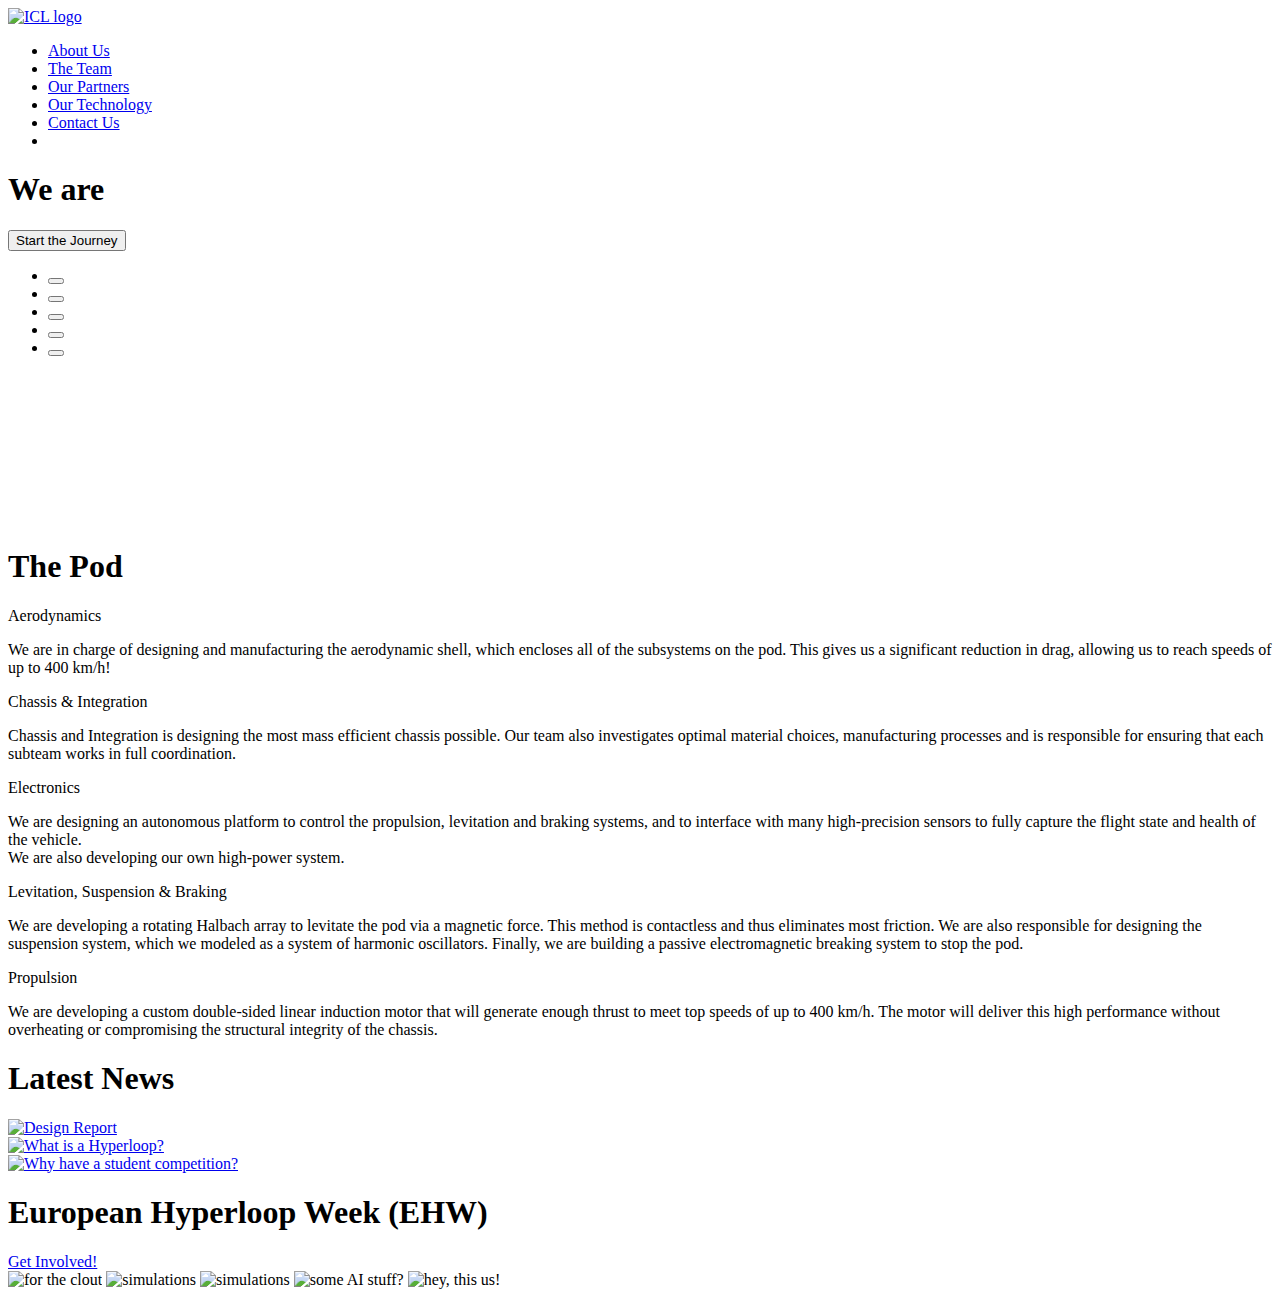
==== index.html @ e92c44c3 "Update index.html" ====
<!DOCTYPE html>
<html lang="en">
<link rel="stylesheet" href="style.css">

<!-- For external links (prevents external page gaining access):
    <a href="http://icloop.tech/"
    rel="noopener noreferrer"
    terget="_blank"> 
    External link
    </a>
-->

<head>
    <meta charset="utf-8" />
    <meta http-equiv="x-ua-compatible" content="ie=edge" />
    <meta name="viewport"
        content="width=device-width, height=device-height, viewport-fit=cover, initial-scale=1, maximum-scale=1, minimum-scale=1, user-scalable=no" />
    <meta name="mobile-web-app-capable" content="yes" />
    <meta name="apple-mobile-web-app-capable" content="yes" />
    <link rel="stylesheet" href="../reset.css">
    <link rel="stylesheet" href="https://use.fontawesome.com/releases/v5.15.3/css/all.css"
        integrity="sha384-SZXxX4whJ79/gErwcOYf+zWLeJdY/qpuqC4cAa9rOGUstPomtqpuNWT9wdPEn2fk" crossorigin="anonymous">
    <link rel="stylesheet" href="https://cdnjs.cloudflare.com/ajax/libs/slick-carousel/1.8.1/slick.min.css"
        integrity="sha512-yHknP1/AwR+yx26cB1y0cjvQUMvEa2PFzt1c9LlS4pRQ5NOTZFWbhBig+X9G9eYW/8m0/4OXNx8pxJ6z57x0dw=="
        crossorigin="anonymous" />
    <link rel="stylesheet" href="https://cdnjs.cloudflare.com/ajax/libs/slick-carousel/1.8.1/slick-theme.min.css"
        integrity="sha512-17EgCFERpgZKcm0j0fEq1YCJuyAWdz9KUtv1EjVuaOz8pDnh/0nZxmU6BBXwaaxqoi9PQXnRWqlcDB027hgv9A=="
        crossorigin="anonymous" />
    <link href="https://allfont.net/allfont.css?fonts=exo-demibold" rel="stylesheet" type="text/css" />

    <link rel="stylesheet" href="../style.css">

    <script src="https://polyfill.io/v3/polyfill.min.js?features=es6"></script>
    <script id="MathJax-script" async src="https://cdn.jsdelivr.net/npm/mathjax@3/es5/tex-mml-chtml.js">

    </script>
    <script src="https://cdnjs.cloudflare.com/ajax/libs/gsap/3.7.0/gsap.min.js"></script>
    <script src="https://cdnjs.cloudflare.com/ajax/libs/gsap/3.7.0/ScrollTrigger.min.js"></script>
    <script src="dot-nav-min.js"></script>
    <title>ICLoop</title>
    <link rel="icon" type="image/png" href="./images/logo/ICL.png" sizes="32x32" /> <!--favicon-->
    <link rel="apple-touch-icon" href="./images/logo/ICL.png" sizes="48x48" /> <!--touch icon = favicon for mobile-->
<!-- FULLPAGE.JS FILES -->
<script src="https://cdnjs.cloudflare.com/ajax/libs/fullPage.js/3.1.2/fullpage.min.js" integrity="sha512-gSf3NCgs6wWEdztl1e6vUqtRP884ONnCNzCpomdoQ0xXsk06lrxJsR7jX5yM/qAGkPGsps+4bLV5IEjhOZX+gg==" crossorigin="anonymous" referrerpolicy="no-referrer"></script>
<link rel="stylesheet" href="https://cdnjs.cloudflare.com/ajax/libs/fullPage.js/3.1.2/fullpage.css" integrity="sha512-TD/aL30dNLN0VaHVoh9voFlNi7ZuWQYtV4bkIJv2ulZ8mEEkZJ7IyGvDthMKvIUwzLmPONnjQlAi55HTERVXpw==" crossorigin="anonymous" referrerpolicy="no-referrer" />

</head>



<body>
    <div class="navbar">
        <div class="container">
            <a href="index.html">
                <img src="images/logo/ICL.png"  id="home_logo" alt="ICL logo">
            </a>
            <nav>                
                <ul class="primary-nav">
                    <li><a class = "titlepoints" href="about.html">About Us</a></li>
                    <li><a class = "titlepoints" href="team.html">The Team</a></li>
                    <li><a class = "titlepoints" href="sponsor.html">Our Partners</a></li>
                    <li><a class = "titlepoints" href="technology.html">Our Technology</a></li>
                    <li><a class = "titlepoints" href="contact_us.html">Contact Us</a></li>
                    <li>                
                        <div class="social-icons">
                        <a href="https://www.facebook.com/imperialcollegeloop/"><i class="fab fa-facebook-square titlepoints"></i></a>
                        <a href="https://www.instagram.com/imperialcollegeloop/"><i class="fab fa-instagram-square titlepoints"></i></a>
                        <a href="https://www.linkedin.com/company/icloop"><i class="fab fa-linkedin titlepoints"></i></a>
                        </div>
                    </li>
                </ul>
                

            </nav>

            
        </div> 
    <main>
      

        <section class="sections landingPage" id="land">
            <!--h1>The future of transport must be sustainable. <br></br>ICLoop will take us there.</h1>
            <And we need to act now. We won't get
                second chances.
            <img src="../images/loop.gif" style="z-index: 10;">

            <div class="circles"><img src="../images/logo/ICLogo.png"></div--> 
            
            <h1>We are
                <span
                   class="txt-rotate"
                   data-period="2000"
                   data-rotate='[ "fast.", "innovative.", "ICLoop."]'></span>
            </h1>
            

            <div class="lander">
               <button class="button glow-on-hover" onclick="scrollToPod()">Start the Journey</button>
            </div>

        </section>

        <!--nav id="dot-nav"></nav-->
        <ul class=menu>


     
           
            
       
            <li >
                <button class="dot" onclick="scrollToSection(1);">

                </button>
            </li>
            <li >
                <button class="dot" onclick="scrollToSection(2);">

                </button>
            </li>
            <li>
                <button class="dot" onclick="scrollToSection(3);">

                </button>
            </li>
            <li >
                <button class="dot" onclick="scrollToSection(4);">

                </button>
            
            </li>
            <li >

                <button class="dot" onclick="scrollToSection(5);">

                </button>
            </li>
            </ul>

        
        <div id="scroll"></div>
        <!-- <section class="sections mission" id="fullpage">

            <div class="R intro-1 section" >Revolutionise.</div>
            <div class="R intro-2 section">Redefine.</div>
            <div class="R intro-3 section">Reclaim.</div>

        </section> -->

<section class="sections mission">
    <div class="mission-fixed-part">
        <canvas class="mission-canvas">
    </div>


</canvas>
</section>

        <!-- 3D pod -->
        <section class="sections pod-section">
            <script type="module" src="main.js"></script>
            <div class="pod">
                <h1>The Pod</h1>
            </div>

            <div id="3d-pod">
                <div id="pod-container">

                </div>
            </div>
        </section>

        <section class="sections section2 subteams-section">
            <!--descriptions from instagram posts-->
            <div>
                <!--h1 id="teams-title">Subsystems</h1-->
                <div id="teams">
                    <div class="centerwrapper">
                        <div class="team-container" id="aero" tabindex="1">
                            <p class="team-name">Aerodynamics</p>
                            <p class="team-description">We are in charge of designing and manufacturing the aerodynamic
                                shell,
                                which encloses all of the subsystems on the pod. This gives us a significant reduction
                                in drag,
                                allowing us to reach speeds of up to 400 km/h!</p>
                        </div>

                        <div class="team-container" id="chas" tabindex="1">
                            <p class="team-name">Chassis & Integration</p>
                            <p class="team-description">Chassis and Integration is designing the most mass efficient chassis possible. 
                                Our team also investigates optimal material choices, manufacturing processes and is responsible for ensuring that 
                                each subteam works in full coordination.</p>
                        </div>

                        <div class="team-container" id="elec" tabindex="1">
                            <p class="team-name">Electronics</p>
                            <p class="team-description">We are designing an autonomous platform to control the
                                propulsion,
                                levitation and braking systems, and to interface with many high-precision sensors to
                                fully capture the
                                flight state and health of the vehicle. <br> We are also developing our own high-power
                                system.</p>
                        </div>

                        <div class="team-container" id="lsb" tabindex="1">
                            <p class="team-name">Levitation, Suspension & Braking</p>
                            <p class="team-description">We are developing a rotating Halbach array to levitate the pod via a magnetic force. This method is contactless and thus eliminates most friction. We are also responsible for designing the suspension system, which we modeled as a system of harmonic oscillators. Finally, we are building a passive electromagnetic breaking system to stop the pod.</p>
                        </div>

                        <div class="team-container" id="prop" tabindex="1">
                            <p class="team-name">Propulsion</p>
                            <p class="team-description">We are developing a custom double-sided linear induction motor
                                that will generate enough thrust to meet top speeds of up to 400 km/h. The motor will 
                                deliver this high performance without overheating or compromising the structural integrity 
                                 of the chassis.</p>
                        </div>
                    
                    </div>
                </div>
            </div>
        </section>


        <section class="sections social">
            <h1>Latest News</h1>
            <div id="news-carousel">

                <div class="news-slides">
                        <a href = https://www.linkedin.com/feed/update/urn:li:activity:6746203039364911104>
                            <img src="./images/News/design.png" alt="Design Report"></img>
                        </a> 
                </div>
                <div class="news-slides">
                    <a href = https://www.instagram.com/p/CM0E3furvfW/?utm_source=ig_web_copy_link>
                        <img src="./images/News/hyperloop.png" alt="What is a Hyperloop?"></img>
                    </a> 
                 </div>
                <div class="news-slides">
                    <a href = https://www.instagram.com/p/CaPE4BEgVW2/>
                        <img src="./images/News/student_competition.jpeg" alt="Why have a student competition?"></img>
                    </a> 
                </div> 
        





            </div>
               




        </section>



        <section class="sections competition">

            <div>
                <h1>European Hyperloop Week (EHW)</h1>
            </div>

            <div class="countdown">

                <div id="competition-counter">
                     <div id="timer"></div>
                </div>
              
                <a href="https://linktr.ee/ICLoop" class="button">Get Involved!</a>
            
             </div>

        </section>


    </main>
    <footer>
        <img src="./images/sponsors/Imperial.png" alt="for the clout"></img>
        <img src="./images/sponsors/Comsol.png" alt="simulations"></img>
        <img src="./images/sponsors/jlcpcb.svg" alt="simulations"></img>
        <img src="./images/sponsors/Monolith.jpg" alt="some AI stuff?"></img>
        <img src="./images/logo/ICLogo.png" alt="hey, this us!"></img>
    </footer>


    <script src="https://code.jquery.com/jquery-3.6.0.min.js"
        integrity="sha256-/xUj+3OJU5yExlq6GSYGSHk7tPXikynS7ogEvDej/m4=" crossorigin="anonymous"></script>
    <script src="https://cdnjs.cloudflare.com/ajax/libs/slick-carousel/1.8.1/slick.min.js"
        integrity="sha512-XtmMtDEcNz2j7ekrtHvOVR4iwwaD6o/FUJe6+Zq+HgcCsk3kj4uSQQR8weQ2QVj1o0Pk6PwYLohm206ZzNfubg=="
        crossorigin="anonymous"></script>
    <script type="text/javascript">

//CODE FOR THE FULLPAGE.JS FOR RRR snapping to place

// new fullpage('#fullpage', {
// 	//options here
// 	autoScrolling:true,
//     scrollBar: true,
// });

// //methods
// fullpage_api.setAllowScrolling(true);



//CODE FOR THE CAROUSELS
        $(document).ready(function () {
            $('#leads-carousel').slick({
                autoplay: true,
                dots: true,
                infinite: true,
                centerMode: true,
                variableWidth: true,
                adaptiveHeight: true,
                initialSlide: 0,
                speed: 1000,
                vertical: false,
                autoplaySpeed: 3000,
                swipeToSlide: true,
                waitForAnimate: true,

            });
            $('#news-carousel').slick({
                // autoplay: true,
                dots: true,
                infinite: false,
                centerMode: true,
                variableWidth: true,
                 adaptiveHeight: true,
                initialSlide: 1,
                speed: 1000,
                vertical: false,
                // autoplaySpeed: 3000,
                swipeToSlide: true,
                waitForAnimate: true,
            })

        });


        //start the journey button scroll animation

        function scrollDelay(ms) {
            return new Promise(res => setTimeout(res, ms));
        }

const podSection = document.getElementsByClassName("pod-section")[0];
const subteamsSection = document.getElementsByClassName("subteams-section")[0];
const newsSection = document.getElementsByClassName("social")[0];
const leadsSection = document.getElementsByClassName("leads")[0];
const competitionSection = document.getElementsByClassName("competition")[0];

let scrollToSection = (whereTo) => {
    const offset = -50;
    if(whereTo == 1){
        window.scrollTo({top: podSection.offsetTop + offset, behavior: 'smooth'})
    } else if(whereTo == 2) {
        window.scrollTo({top: subteamsSection.offsetTop + offset, behavior: 'smooth'})
    } else if (whereTo == 3){
        window.scrollTo({top: newsSection.offsetTop + offset, behavior: 'smooth'})
    } else if(whereTo == 4) {
        window.scrollTo({top: leadsSection.offsetTop + offset, behavior: 'smooth'})
    } else if (whereTo == 5){
        window.scrollTo({top: competitionSection.offsetTop + offset, behavior: 'smooth'})
    }

};

let scrollToPod = async () =>{
  console.log(0,podSection.offsetTop);

  for (var y = 0; y <= podSection.offsetTop; y += 50) {
    window.scrollTo({top: y, behavior: 'smooth'})
    await scrollDelay(100)
}

}


        gsap.registerPlugin(ScrollTrigger);
  
        let sections = gsap.utils.toArray(".R");
         
        // gsap.to(".intro-1", {
        //     scrollTrigger: {
        //         trigger: ".intro-1",
        //         start: "center center",
        //         end: "bottom center",
                
        //         pin:true, //change this for keeping the text in the middle while it's growing
        //         scrub: true,
        //         toggleClass: "visible",
        //         snap: 1 / (sections.length - 1)
                
        //     },
        //     fontSize: 400,
        //     ease: "none",
            
        // });
        // gsap.to(".intro-2", {
        //     scrollTrigger: {
        //         trigger: ".intro-2",
        //         start: "center center",
        //         end: "bottom center",
                
        //         pin:true, //change this for keeping the text in the middle while it's growing
        //         scrub: true,
        //         toggleClass: "visible"
                
        //     },
        //     fontSize: 400,
        //     ease: "none",
            
        // });
        // gsap.to(".intro-3", {
        //     scrollTrigger: {
        //         trigger: ".intro-3",
        //         start: "center center",
        //         end: "bottom center",
                
        //         pin:true, //change this for keeping the text in the middle while it's growing
        //         scrub: true,
        //         toggleClass: "visible"
                
        //     },
        //     fontSize: 400,
        //     ease: "none",
            
        // });
       /* .forEach((panel, i) => {
            ScrollTrigger.create({

                trigger: panel,
                
            });*/

        

    </script>
    <script src="javascript.js"></script>
</body>


</html>
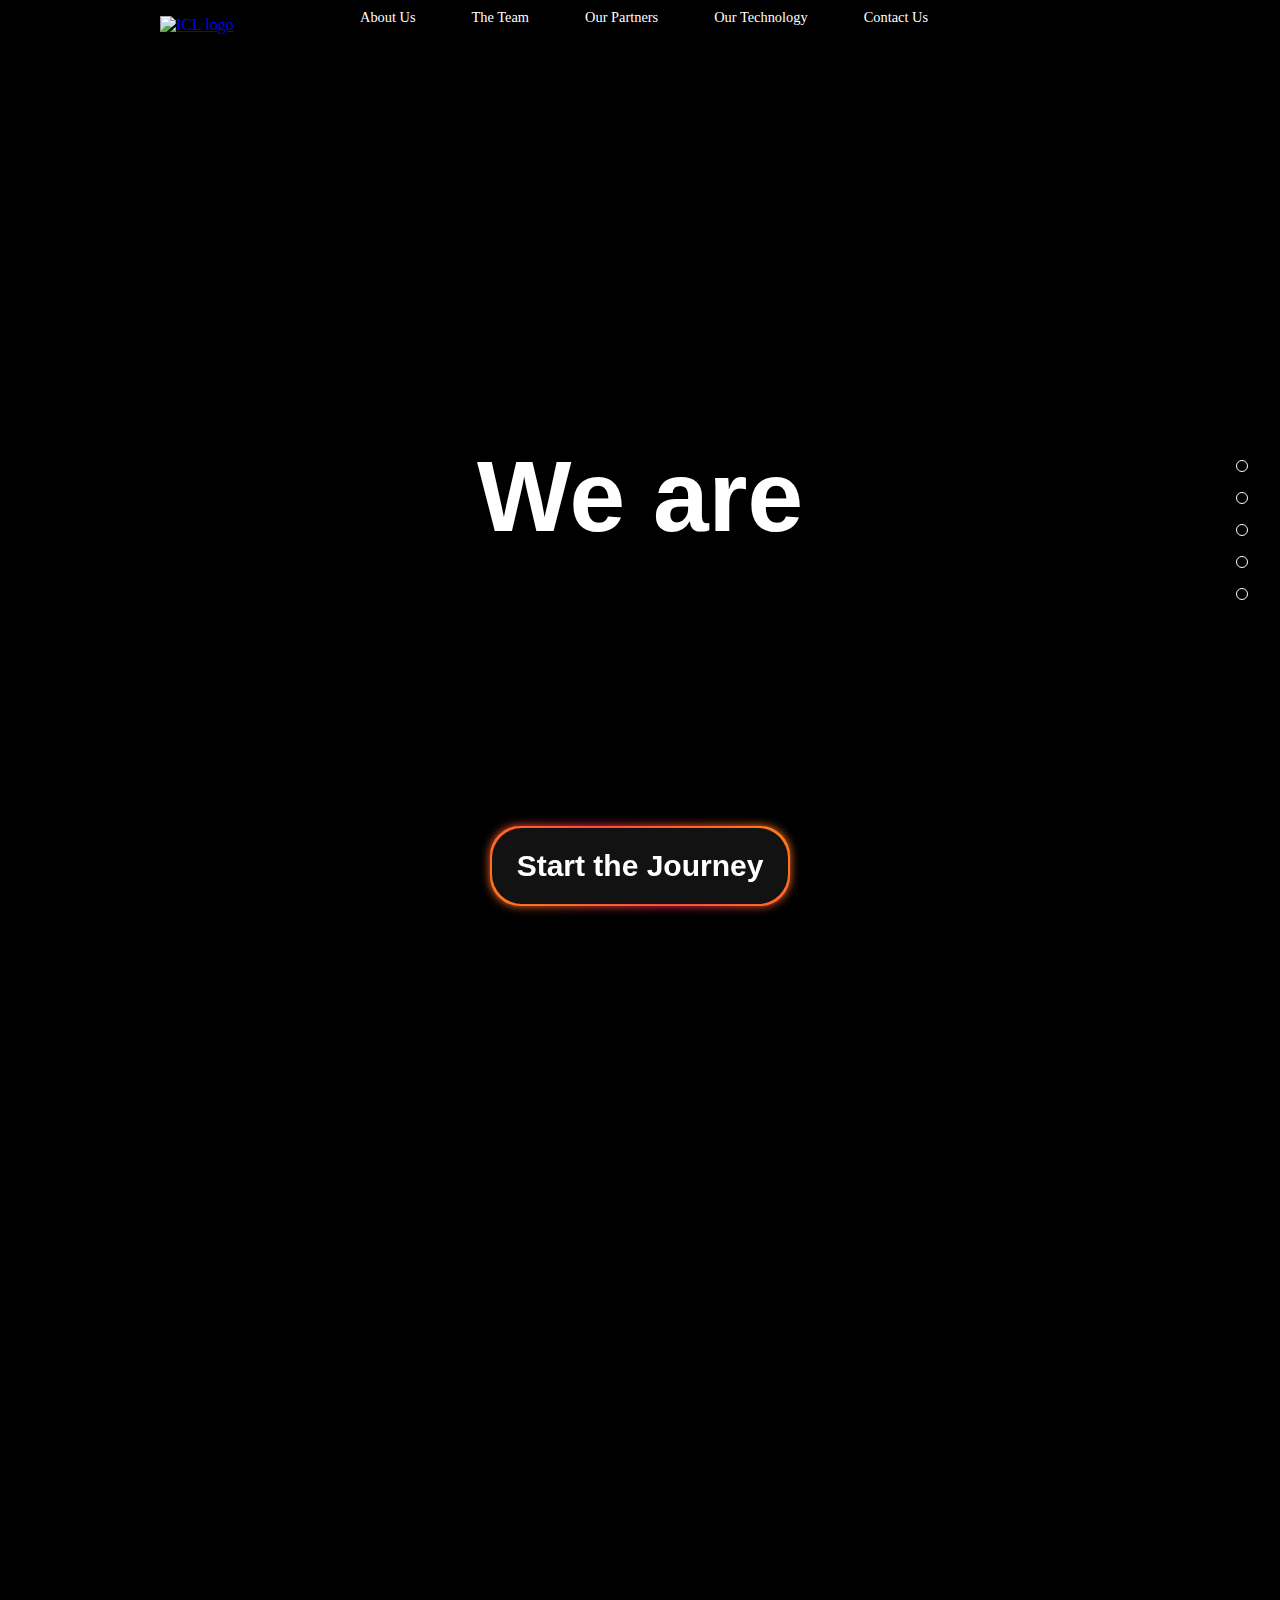
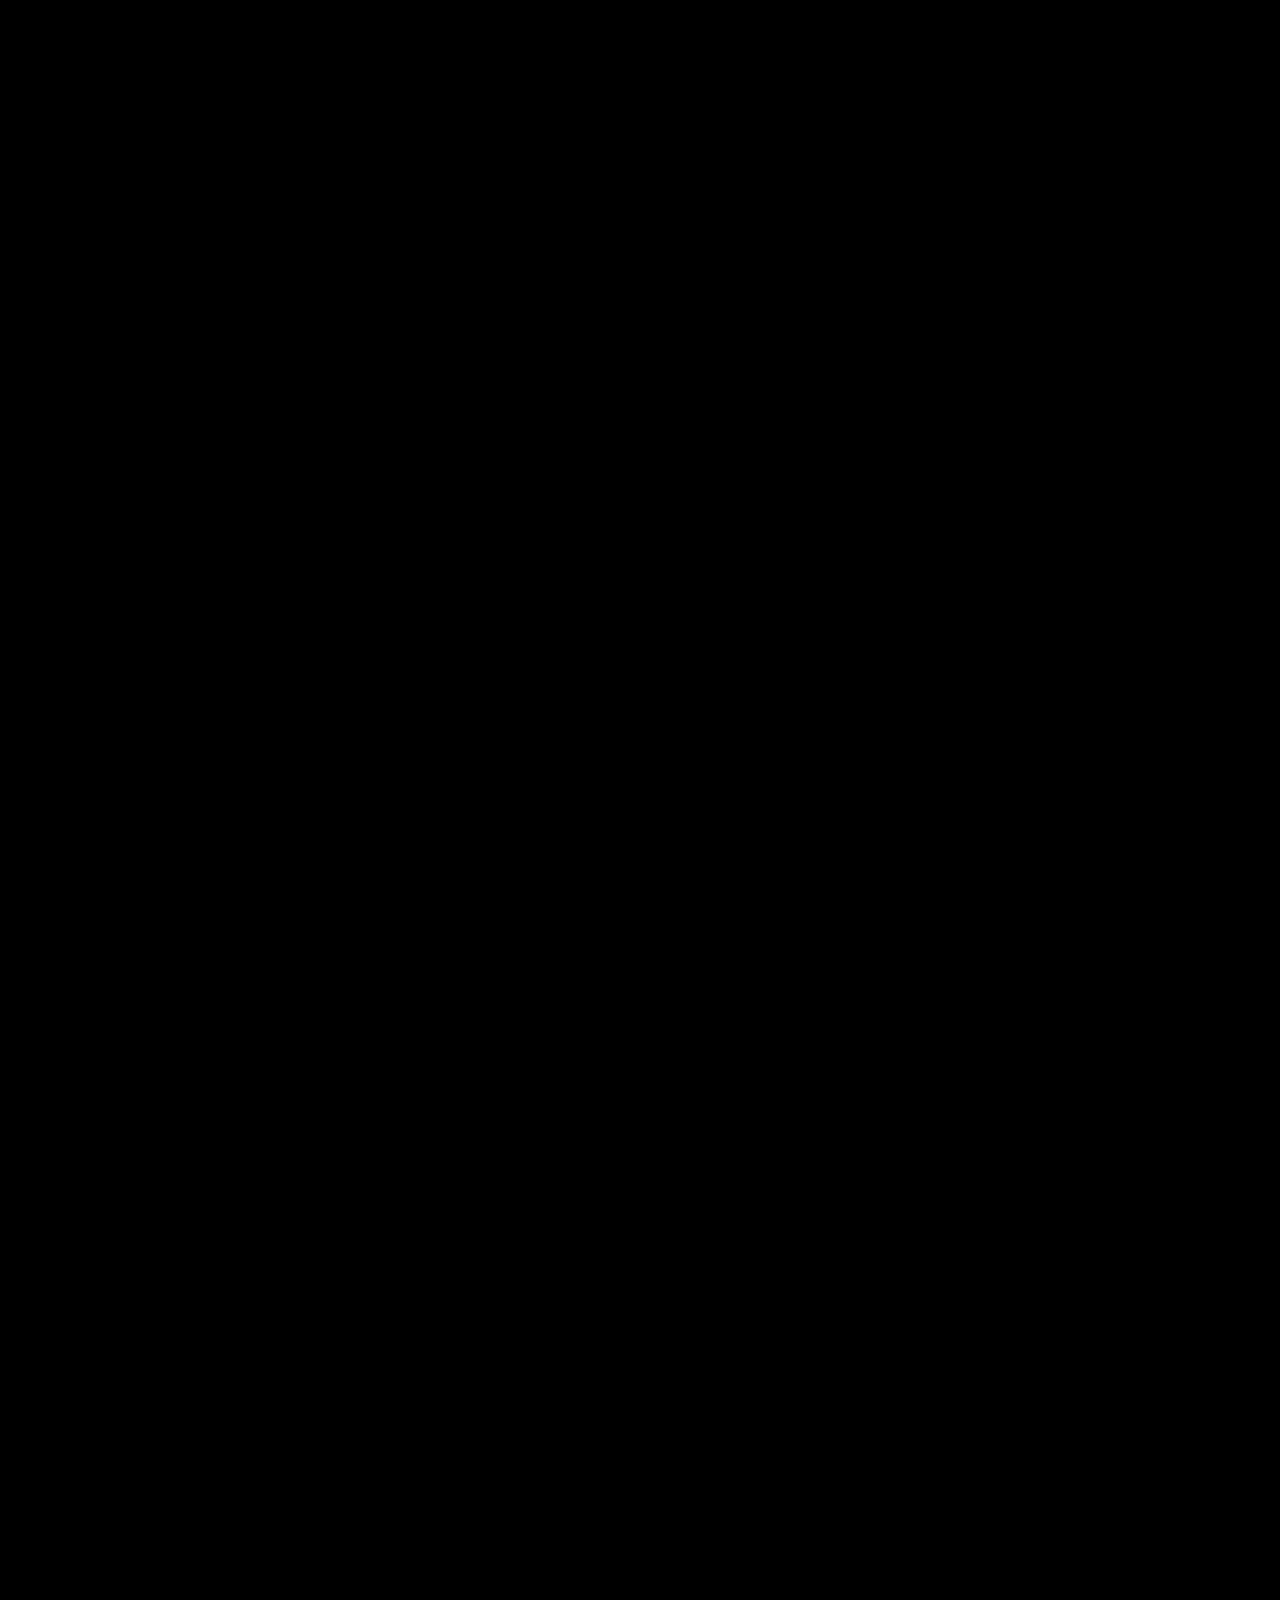
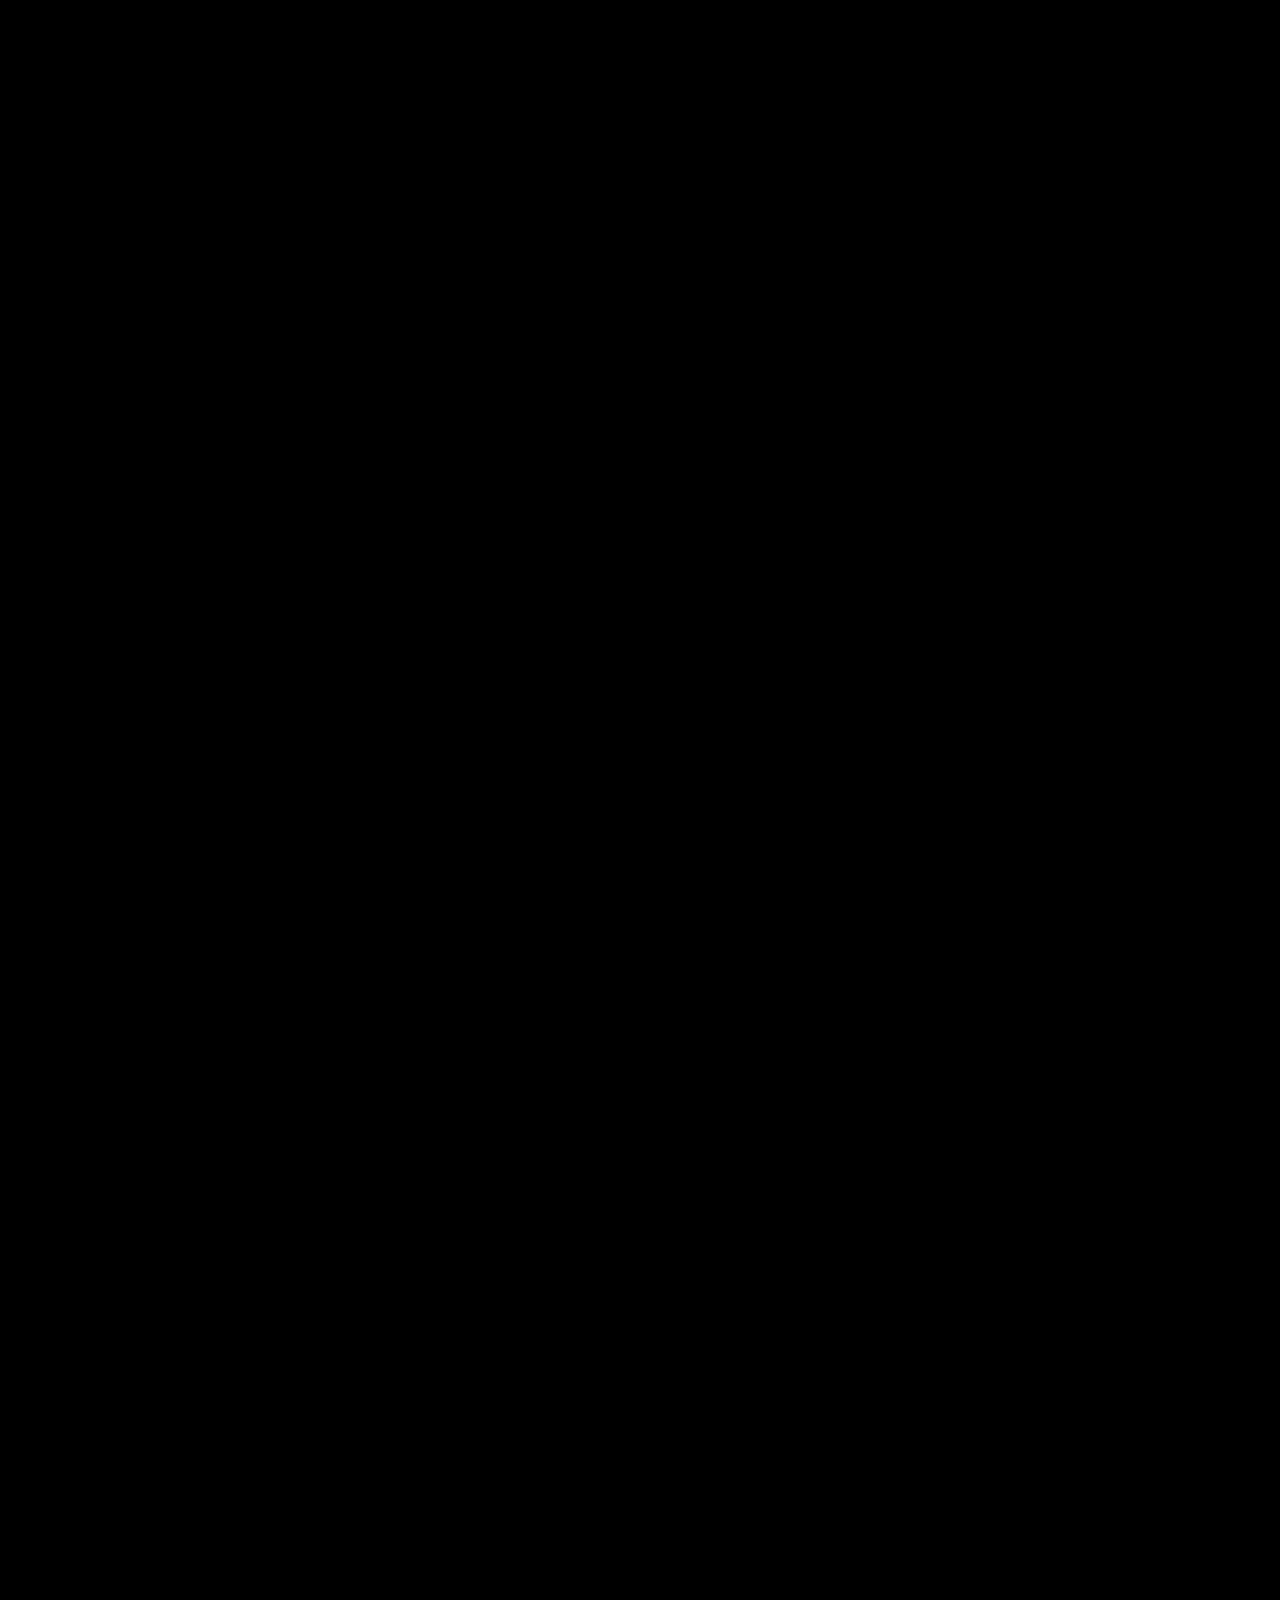
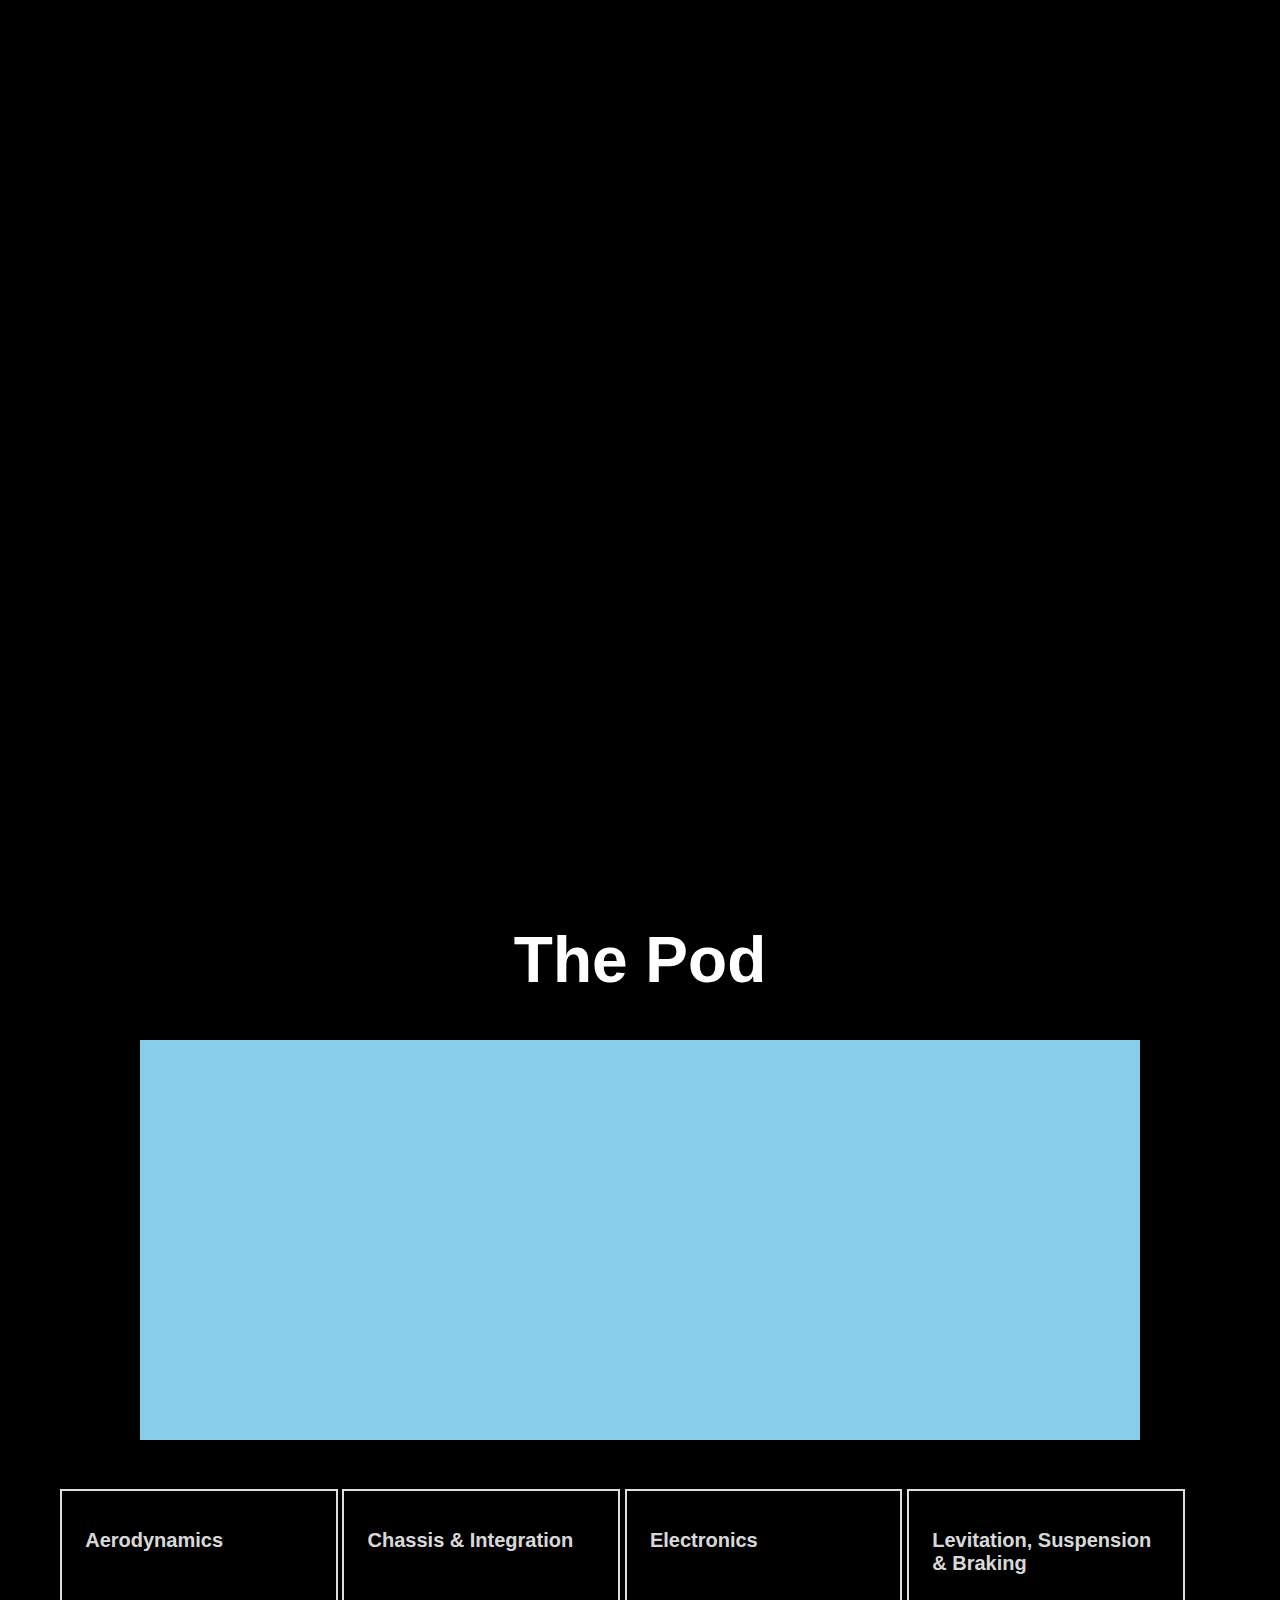
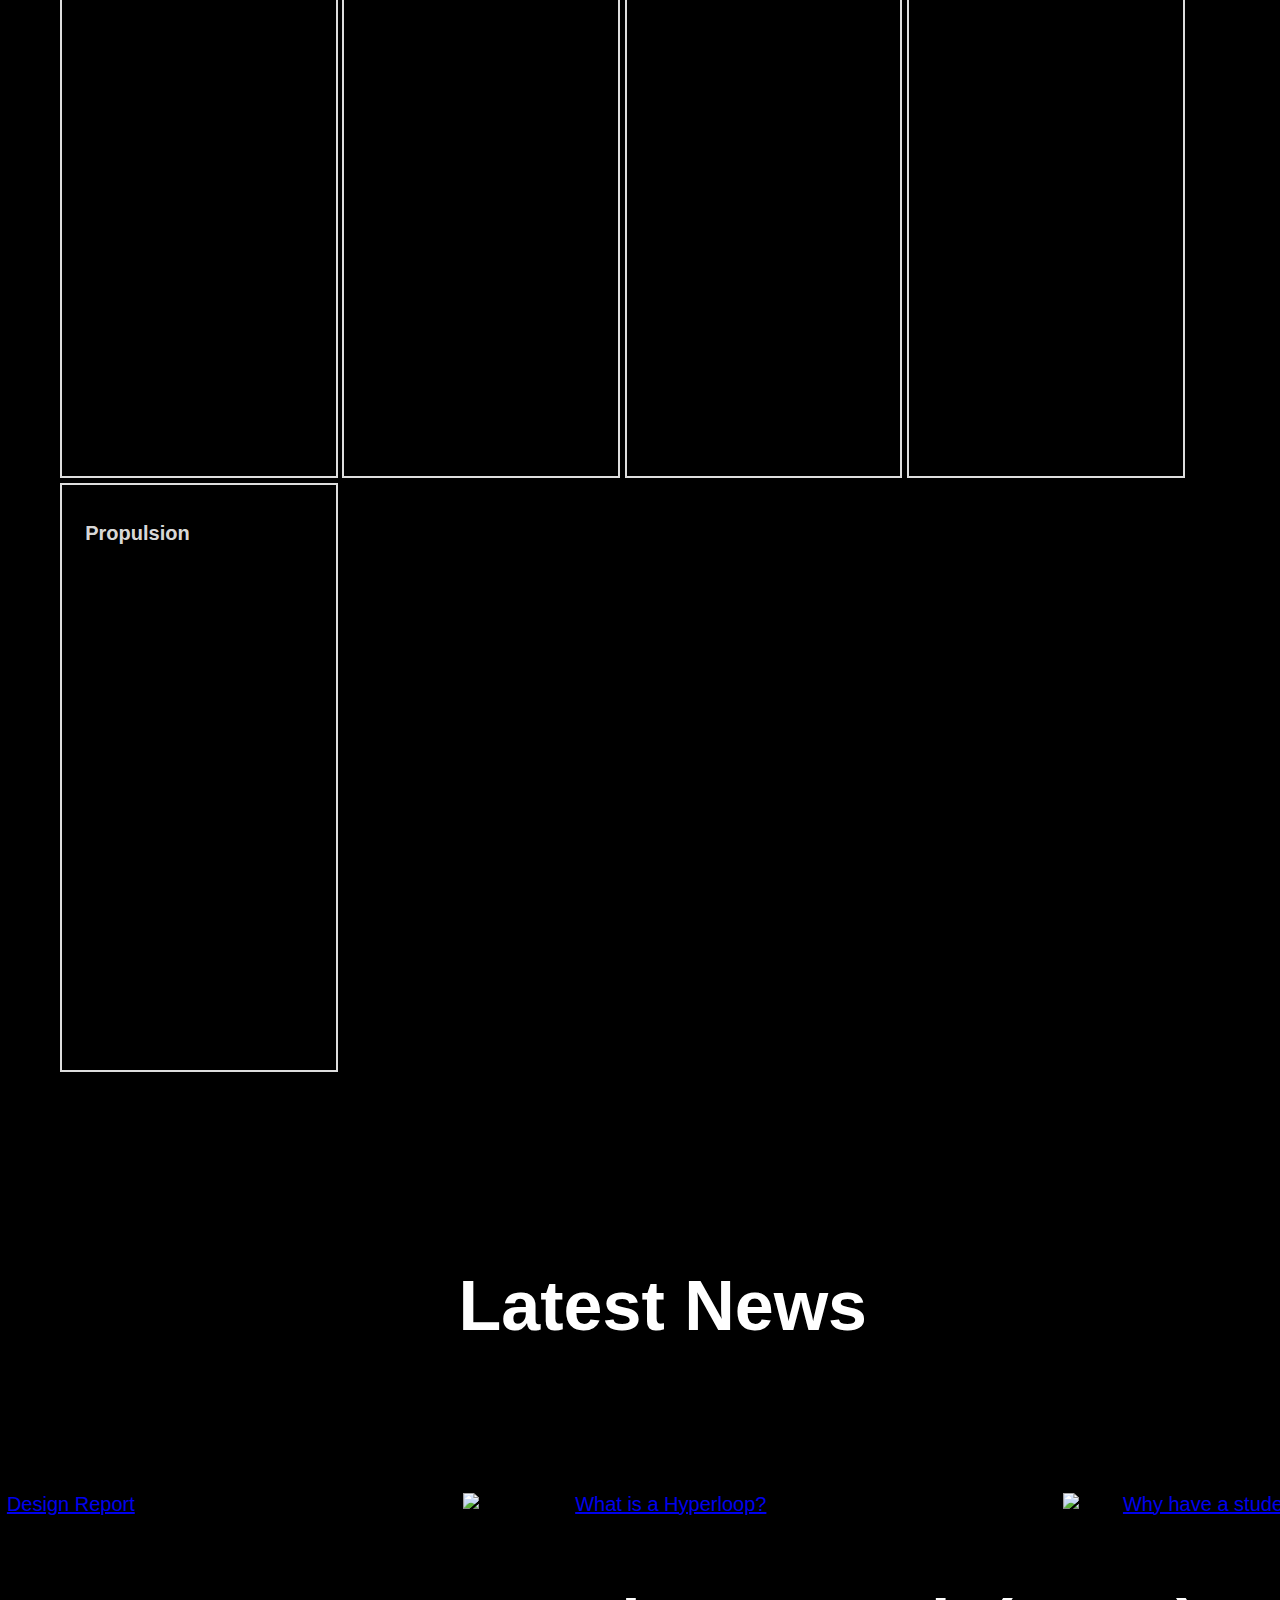
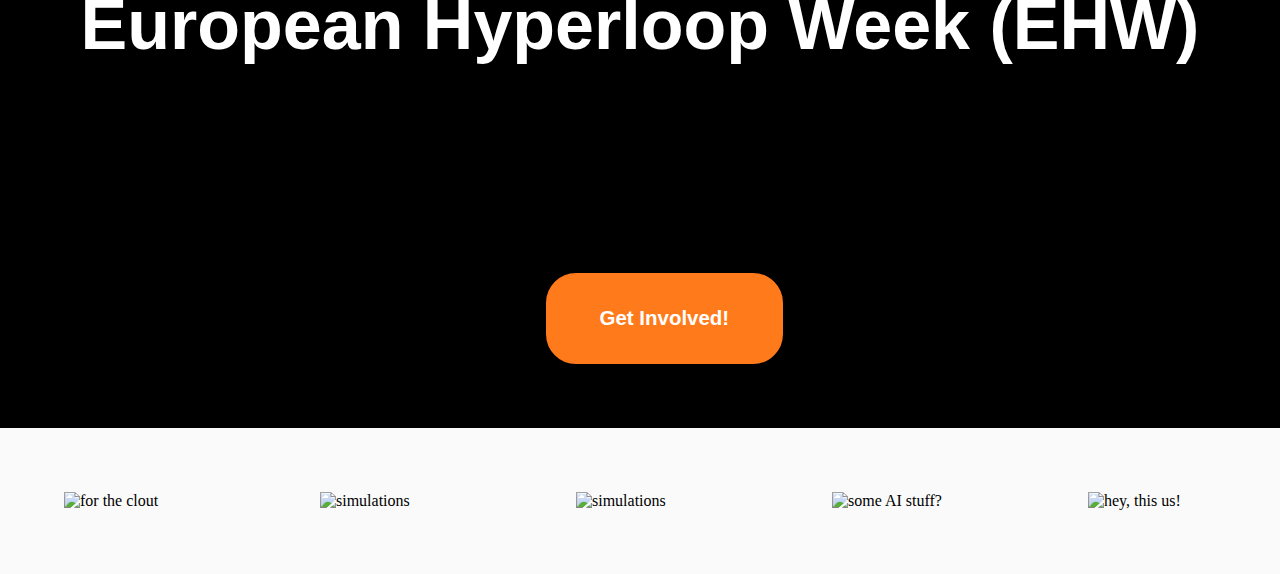
==== commit 69b7f15e: "Update index.html" ====
--- a/index.html
+++ b/index.html
@@ -52,7 +52,7 @@
     <div class="navbar">
         <div class="container">
             <a href="index.html">
-                <img src="images/logo/ICL.png"  id="home_logo" alt="ICL logo">
+                <img src="./images/logo/ICL.png"  id="home_logo" alt="ICL logo">
             </a>
             <nav>                
                 <ul class="primary-nav">
--- a/style.css
+++ b/style.css
@@ -0,0 +1,1570 @@
+@font-face {
+    font-family: GilroyXBold;
+  src: url(./Gilroy-ExtraBold.ttf) format('truetype');
+    font-family: GilroyLight;
+    src: url(./Gilroy-Light.ttf) format('truetype');
+}
+
+
+:root{
+    --ic-blue: #2c3f81;
+    --ic-violet: #494b79;
+    --ic-purple: #7b444e;
+    --ic-red: #ac4c29;
+    --ic-orange: #ff7a1b;
+    --leads-section-theme: #121212;
+}
+
+
+
+html{
+    scroll-behavior: smooth;
+    background-color: #121212; /*Welcome to dark mode!*/
+}
+
+/*
+USE OF #FFF (WHITE) FOR LONG PARAGRAPHS:
+
+High-emphasis text has an opacity of 87%
+Medium-emphasis text and hint text have opacities of 60%
+Disabled text has an opacity of 38%
+
+*/
+
+
+
+body {
+    margin: 0 0;
+    width: 100%;
+    height: 2000px;
+    padding: 0 0;
+    overflow-x:hidden;
+}
+
+
+/*HEADER/TOPBAR*/
+
+header {
+    display: flex;
+    position: fixed;
+    top: 0;
+    left: 0;
+    width: 100%;
+    height: 50px;
+    background: transparent;
+    z-index: 500;
+    font-size: 40px;
+    transition: 0.5s all;
+    border: none;
+    padding: 0 10vw;
+    align-items: center;
+    justify-content: center;
+}
+
+header .header-logo{
+    display: flex;
+    flex:none;
+    opacity: 0;
+}
+
+header .header-logo a {
+    display: flex;
+    align-items: center;
+}
+
+.fa-facebook-square {
+    color: white;
+  }
+
+.fa-instagram-square {
+    color: white;
+}
+
+.fa-linkedin{
+    color: white;
+}
+header .mail{
+    display: flex;
+    justify-content: flex-end;
+    align-items: center;
+    flex: 0 0 45%;
+    height: 40px;
+    margin-left: 5  px;
+}
+
+header .mail-mobile {
+    display: none;
+    width: 100px;
+    height:50px;
+    font-size: 30px;
+    color: #fff;
+    justify-content: center;
+    align-items: center ;
+    padding: 0;
+    margin: 0;
+}
+
+header .mail-mobile i {
+    margin: 0;
+    padding: 0;
+}
+
+.social-icons a{
+    font-size: 20px;
+    padding: 0.2em;
+    color: rgba(255, 255, 255, 1);
+    transition: 0.2s all linear;
+}
+
+home_block .social-icons a i {
+    width: 100%;
+    height: 100%;
+}
+
+.social-icons:hover {
+    color:#ff7a1b;
+}
+
+header a img {
+    height: 40px;
+}
+
+header .button {
+    width: 200px;
+    height: 40px;
+    padding: 2px;
+    /* background: #fff; */
+
+    border-radius: 30px;
+    border: 2px solid #ff7a1b;
+    text-align: center;
+    font-size: 20px;
+    font-weight: 900;
+    text-decoration: none;
+    font-family: GilroyXBold, -apple-system, BlinkMacSystemFont, 'Segoe UI', Roboto, Oxygen, Ubuntu, Cantarell, 'Open Sans', 'Helvetica Neue', sans-serif;
+    display: inline;
+
+    background: -webkit-linear-gradient(0deg, #ff7a1b  0%,  #ff2a51 100%);
+  -webkit-background-clip: text;
+  -webkit-text-fill-color: transparent;
+  text-shadow: 0px 0px 100px #27fb6a5e;
+
+}
+
+header .button:hover {
+    background-color:#ff8e3d;
+    -webkit-background-clip:unset;
+    -webkit-text-fill-color:unset;
+    color: #fff;
+    cursor: pointer;
+}
+
+header .button:active {
+    position: relative;
+    top: 1px;
+    background-color: #fff;
+    border: 2px solid #ff7a1b;
+}
+
+
+.contact_sponsor {
+    width: 200px;
+    height: 40px;
+    padding: 10px;
+    /* background: #fff; */
+
+    border-radius: 30px;
+    border: 2px solid #ff7a1b;
+    text-align: center;
+    font-size: 20px;
+    font-weight: 900;
+    text-decoration: none;
+    font-family: GilroyXBold, -apple-system, BlinkMacSystemFont, 'Segoe UI', Roboto, Oxygen, Ubuntu, Cantarell, 'Open Sans', 'Helvetica Neue', sans-serif;
+    display: inline;
+
+    background: -webkit-linear-gradient(0deg, #ff7a1b  0%,  #ff2a51 100%);
+  -webkit-background-clip: text;
+  -webkit-text-fill-color: transparent;
+  text-shadow: 0px 0px 100px #27fb6a5e;
+
+}
+
+.contact_sponsor .button:hover {
+    background-color:#ff8e3d;
+    -webkit-background-clip:unset;
+    -webkit-text-fill-color:unset;
+    color: #fff;
+    cursor: pointer;
+}
+
+.contact_sponsor {
+    position: relative;
+    top: 1px;
+    background-color: #fff;
+    border: 2px solid #ff7a1b;
+}
+
+
+/*END OF TOPBAR*/
+
+/*nav #dot-nav {
+    position: fixed;
+    right: 20px;
+    top: 20px;
+  }
+
+  nav#dot-nav a {
+    border: 1px solid #fff;
+    border-radius: 50%;
+    width: 8px;
+    height: 8px;
+    display: block;
+    margin: 10px;
+  }
+
+  nav#dot-nav a.active, nav#dot-nav a:first-child {
+    background: #fff;
+  }*/
+
+.menu {
+    position: fixed;
+    right: 2.5%;
+    top: 50%;
+    list-style-type: none;
+    margin: 0;
+    padding: 0;
+    z-index: 100;
+    }
+
+.dot {
+    border-radius: 9999px;
+    height: 12px;
+    width: 12px;
+    margin: 10px 0;
+    padding: 0;
+
+    /* Active dot */
+    background-color: #fff;
+
+    /* Inactive dot */
+    background-color: transparent;
+    border: 1px solid #fff;
+
+}
+
+.dot:hover {
+    cursor: pointer;
+    background-color: #fff;
+}
+
+.menu a{
+    color: #fff;
+    text-decoration: none;
+    font-family: Exo DemiBold;
+}
+
+
+.sections {
+    width: 100%;
+    height: 500px;
+    
+}
+
+body .landingPage {
+    display: flex;
+    position: relative;
+    width: 100%;
+    height: 1000px;
+    justify-content: center;
+    align-items: center;
+    text-align: center;
+    flex-direction: column;
+    color: rgba(255, 255, 255, 1);
+
+    font-family: 'Exo DemiBold';
+
+    background-image: url("images/BG.jpg");
+    background-size: cover;
+    background-repeat: no-repeat;
+    z-index: 101;
+
+}
+
+.landingPage h1{
+    height: 300px;
+    font-weight: 700;
+    font-size: 100px;
+    margin-top: 100px;
+}
+
+.landingPage .button {
+    display: flex;
+    justify-content: center;
+    align-items: center;
+    margin: auto;
+    padding: 1%;
+    margin-top: 20px;
+    background-clip: text;
+-webkit-background-clip: text;
+color: transparent;
+    background: #ff7a1b;
+    color: #fff;
+    border: 2px solid #ff7a1b;
+    font-size: 30px;
+    font-weight: 700;
+    text-decoration: none;
+    font-family: GilroyXBold, -apple-system, BlinkMacSystemFont, 'Segoe UI', Roboto, Oxygen, Ubuntu, Cantarell, 'Open Sans', 'Helvetica Neue', sans-serif;
+}
+
+/* .lander .button:hover {
+    background-color:#ff8e3d;
+    border: 2px solid #ff8e3d;
+    cursor: pointer;
+}
+
+.lander .button:active {
+    position: relative;
+    top: 1px;
+    background-color: #fff;
+    color: #ff7a1b;
+    border: 2px solid #ff7a1b;
+} */
+
+.glow-on-hover {
+    width: 300px;
+    height: 80px;
+    border: none;
+    outline: none;
+    color: #fff;
+    background: var(--ic-orange);
+    cursor: pointer;
+    position: relative;
+    z-index: 0;
+    border-radius: 30px;
+}
+
+.glow-on-hover:before {
+    content: '';
+    background: linear-gradient(45deg,  #ff7a1b, #ff2a51, #ff7a1b, #f72c69, #ff7a1b, #ff2a51, #ff7a1b, #ffaf1b);
+    position: absolute;
+    top: -2px;
+    left:-2px;
+    background-size: 400%;
+    z-index: -1;
+    filter: blur(5px);
+    width: calc(100% + 4px);
+    height: calc(100% + 4px);
+    animation: glowing 40s linear infinite;
+    opacity: 1;
+    transition: opacity .3s ease-in-out;
+    border-radius: 30px;
+}
+
+.glow-on-hover:active {
+    color: #000
+}
+
+.glow-on-hover:hover:after {
+    background: transparent;
+}
+
+.glow-on-hover:hover:before {
+    opacity: 1;
+}
+
+.glow-on-hover:after {
+    z-index: -1;
+    content: '';
+    position: absolute;
+    width: 100%;
+    height: 100%;
+    background: #121212;
+    left: 0;
+    top: 0;
+    border-radius: 30px;
+}
+
+@keyframes glowing {
+    0% { background-position: 0 0; }
+    50% { background-position: 400% 0; }
+    100% { background-position: 0 0; }
+}
+
+.circles{
+    background-color: transparent;
+    justify-content: center;
+    text-align: center;
+    margin: auto;
+    padding-top: 12.5vw;
+    margin-top: 4vw;
+    margin-bottom: 3vw;
+    width: 35.5vw;
+    height: 35.5vw;
+    border-radius: 50%;
+    box-shadow: inset 0 0 0 .1vw rgba(255, 255, 255, 0.8), inset 0 0 0 2vw #121212, inset 0 0 0 2.1vw rgba(255, 255, 255, 0.8);
+  }
+
+.circles img{
+    height: 10vw;
+    width: auto;
+    align-items: center;
+    padding-left: 4vw;
+}
+
+
+
+/*.landingPage h1 {
+    padding: 0 10%;
+    font-size: 5vw;
+    font-family: GilroyXLight, -apple-system, BlinkMacSystemFont, 'Segoe UI', Roboto, Oxygen, Ubuntu, Cantarell, 'Open Sans', 'Helvetica Neue', sans-serif;
+}
+
+.landingPage img {
+
+    height: auto;
+    flex: 0 0 40%;
+    width: 40%;
+    z-index: -1;
+}*/
+
+
+
+.mission {
+    display: flex;
+    position: relative;
+    z-index: 1000;
+    width: 100%;
+    height: 4000px;
+    justify-content: center;
+    align-items: center;
+    flex-wrap: wrap;
+    background-color: #121212;
+    margin-bottom: 600px;
+
+}
+
+.mission-fixed-part {
+    display: block;
+    position: relative;
+    width: 100%;
+    height: 100%;
+    display: flex;
+    justify-content: center;
+    align-items: center;
+    z-index: 1000;
+    background: #000000;
+}
+
+.mission canvas {
+    width: 100%;
+
+    transition: 0.5s all;
+}
+.R {
+    display: flex;
+    justify-content: center;
+    align-items: center;
+    opacity: 0;
+    position: relative;
+    left: 0px;
+    padding: 0 5%;
+    top: 60px;
+    font-size: 1px;
+    color: #ff7a1b;
+    height: 330px;
+    width: 100%;
+    background-color: #fff;
+    }
+
+
+section h1  {
+    font-family: GilroyXBold, -apple-system, BlinkMacSystemFont, 'Segoe UI', Roboto, Oxygen, Ubuntu, Cantarell, 'Open Sans', 'Helvetica Neue', sans-serif;
+}
+
+.change-hyperloop {
+    height: 350px;
+    width: 14%;
+    padding: 0 10px;
+    margin: 1%;
+    float: left;
+    color: rgba(255, 255, 255, 0.87);
+    font-size: 20px;
+    font-family: GilroyXBold, -apple-system, BlinkMacSystemFont, 'Segoe UI', Roboto, Oxygen, Ubuntu, Cantarell, 'Open Sans', 'Helvetica Neue', sans-serif;
+}
+
+.SpaceX-competition {
+    height: 350px;
+    width: 14%;
+    padding: 0 10px;
+    margin: 1%;
+    float: left;
+    color: rgba(255, 255, 255, 0.87);
+    font-size: 20px;
+    font-family: GilroyXBold, -apple-system, BlinkMacSystemFont, 'Segoe UI', Roboto, Oxygen, Ubuntu, Cantarell, 'Open Sans', 'Helvetica Neue', sans-serif;
+}
+
+
+
+.RRR {
+    height: 450px;
+    width: 22%;
+    padding: 0 10px;
+    margin: 1%;
+    float: left;
+    color: rgba(255, 255, 255, 0.87);
+    font-size: 20px;
+    font-family: GilroyXBold, -apple-system, BlinkMacSystemFont, 'Segoe UI', Roboto, Oxygen, Ubuntu, Cantarell, 'Open Sans', 'Helvetica Neue', sans-serif;
+}
+
+.fixed-animation {
+    position: fixed;
+    z-index: 100;
+    /* top: 50%;
+    left: 50%;
+    transform: translate(-50%,-50%); */
+    top: 0;
+    left: 0;
+    width: 100%;
+    opacity: 1;
+}
+
+
+.pod h1 {
+    width: 100%;
+    text-align: center;
+    font-size: 5vw;
+    color: #fff;
+}
+
+
+.social {
+    font-size: 20px;
+    font-family: GilroyXBold, -apple-system, BlinkMacSystemFont, 'Segoe UI', Roboto, Oxygen, Ubuntu, Cantarell, 'Open Sans', 'Helvetica Neue', sans-serif;
+    height: auto;
+    width: 100%;
+    padding: 0 10px;
+    margin: 1%;
+    position: relative;
+    display: flex;
+    flex-flow: row wrap;
+    align-items: center;
+    align-content: center;
+    justify-content: center;
+    z-index: 10;
+    text-align: left;
+    padding-bottom: 0px;
+}
+
+.social>h1 {
+    flex: 0 0 100%;
+    font-size: 70px;
+    text-align: center;
+    color: #fff;
+    margin-top: 15vw;
+}
+
+
+
+.social>div {
+    display: flex;
+    flex: 1 1 300px;
+    text-align: center;
+    justify-content: center;
+    margin-top: 100px;
+}
+
+.social .slick-track {
+    margin-left: 10px;
+}
+
+.social img {
+    display: block;
+    margin: 0 auto;
+    width: 400px;
+}
+
+#pod-container {
+    position: relative;
+}
+
+#pod-container::before {
+    transition: 0.5s all;
+}
+
+
+/*
+#pod-container:hover:before {
+content: "You are in Zoom-mode";
+display: flex;
+position: absolute;
+bottom: -0px;
+left: 0;
+width: 100%;
+height: 50px;
+background: var(--ic-orange);
+z-index: 99;
+color: #121212;
+justify-content: center;
+align-items: center;
+font-size: 40px;
+font-weight: 700;
+font-family: GilroyXBold, -apple-system, BlinkMacSystemFont, 'Segoe UI', Roboto, Oxygen, Ubuntu, Cantarell, 'Open Sans', 'Helvetica Neue', sans-serif;
+border-radius: 30px;
+
+}*/
+
+
+
+/*SUBSYSTEMS*/
+
+#teams {
+    text-align: center;
+}
+
+
+#teams-title { /*no title atm i.e. not in use*/
+    text-align: center;
+    color: #2c3f81;
+    size: 20px;
+}
+
+.centerwrapper {
+    margin: auto;
+    margin-top: 5vw;
+    width: 91%;
+}
+
+@media only screen and (min-width: 1260px) {
+    /* For desktop: */
+
+    .team-container{
+        float: left;
+        padding: .5% 1%;
+        height: 550px;
+        width: 19.5%;
+        text-align: left;
+    }
+
+    .team-container img {
+        max-width: 100%;
+    }
+
+    .team-description{
+        margin-top: 23%;
+    }
+
+    .team-container:hover{
+        color: #121212; /*set to background colour from before*/
+        background-color: rgba(255, 255, 255, 0.87);
+        transition: 200ms;
+    }
+
+    .team-container:hover .team-description{
+        visibility: visible;
+        height: 100%;
+    }
+
+
+    /*background images*/
+
+    #aero {
+        background: url("./images/illustrations/aero.png") no-repeat;
+        background-size: cover;
+    }
+
+    #aero:hover {
+        background: url("./images/illustrations/aero_inverse.png") no-repeat;
+        background-size: cover;
+    }
+
+
+    #chas {
+        background: url("./images/illustrations/TO.png");
+        background-size: cover;
+    }
+
+    #chas:hover {
+        background: url("./images/illustrations/TO_inverse.png");
+        background-size: cover;
+    }
+
+
+    #elec {
+        background: url("./images/illustrations/circ.png");
+        background-size: cover;
+    }
+
+    #elec:hover {
+        background: url("./images/illustrations/circ_inverse.png");
+        background-size: cover;
+    }
+
+
+    #lsb {
+        background: url("./images/illustrations/lsb.png");
+        background-size: cover;
+    }
+
+    #lsb:hover {
+        background: url("./images/illustrations/lsb_inverse.png");
+        background-size: cover;
+    }
+
+    #prop {
+        background: url("./images/illustrations/LIM.png");
+        background-size: cover;
+    }
+
+    #prop:hover {
+        background: url("./images/illustrations/LIM_inverse.png");
+        background-size: cover;
+    }
+}
+
+@media only screen and (max-width: 1260px) {
+    /*For mobile: */
+
+    .team-container{
+        width: 100%;
+        height: auto;
+        padding: 2%;
+    }
+
+    .team-name {
+        float: center;
+        text-align: left;
+    }
+
+    .team-description {
+        text-align: left;
+        float: left;
+    }
+
+    .team-container:focus{
+        color: #121212; /*set to background colour from before*/
+        background-color: rgba(255, 255, 255, 0.87);
+        transition: 200ms;
+    }
+
+    .team-container:focus .team-description{
+        visibility: visible;
+        height: 100%;
+        padding-top: 2%;
+        }
+}
+
+.team-container {
+    overflow: hidden;
+    margin: .2%;
+    padding: 1.5% 2%;
+    color: rgba(255, 255, 255, 0.87);
+    font-weight: bold;
+    border: 2px solid rgba(255, 255, 255, 0.87);
+    font-size: 20px;
+    font-family: GilroyXBold, -apple-system, BlinkMacSystemFont, 'Segoe UI', Roboto, Oxygen, Ubuntu, Cantarell, 'Open Sans', 'Helvetica Neue', sans-serif;
+}
+
+
+.team-description {
+    visibility: hidden;
+    width: 100%;
+    height: 0;
+    transition: .8s ease;
+    transform: translate(-0, -5%);
+    color: #121212; /*set to match background colour*/
+    font-size: 16px;
+    font-family: GilroyLight, -apple-system, BlinkMacSystemFont, 'Segoe UI', Roboto, Oxygen, Ubuntu, Cantarell, 'Open Sans', 'Helvetica Neue', sans-serif;
+    }
+
+/*END OF SUBSYSTEMS*/
+
+
+.leads {
+    width: 100%;
+    height: 1100px;
+    background: var(--leads-section-theme);
+    text-align: center;
+    padding: 50px 50px;
+    position: relative;
+    color: #ff7a1b;
+
+}
+
+.leads>div>h1 {
+    color: #fff;
+    font-size: 70px;
+    /*text-shadow: 4px 4px 0px rgba(0,0,0,0.3);*/
+}
+
+.leads>div:first-of-type {
+    display: block;
+    position: relative;
+    top: 0px;
+    left: 0px;
+}
+
+
+/* THE NEWS CAROUSEL IS DEFINED BELOW */
+
+.news-slides {
+    display: flex;
+    justify-content: center;
+    align-items: center;
+    flex-wrap: wrap;
+    margin: 0 100px;
+    padding: 0 0;
+    border-radius: 10px;
+    z-index:100;
+}
+
+
+#news-carousel {
+
+    flex: 0 0 600px;
+    text-align: center;
+    max-width: 1280px;
+    height: auto;
+    transition: 0.3s all linear;
+}
+
+#news-carousel .slick-dots {
+    display: block;
+    position: relative;
+    z-index: 1000;
+}
+
+
+
+/* #news-carousel .slides {
+
+
+    width: 300px;
+    height: 700px;
+    text-align: center;
+    position: relative;
+    z-index: 1000;
+    transform: translate(0, 15%) ;
+} */
+
+#news-carousel .slick-next::before {
+    display: initial;
+    content:"\203A";
+    color: var(--ic-blue);
+    position: absolute;
+    left: 0px;
+    top: -150px;
+    font-size: 200px;
+    z-index: 100;
+    animation: cubic-bezier(0.175, 0.885, 0.32, 1.275) 4s lead-buttons-left infinite;
+}
+
+#news-carousel .slick-prev::before {
+    display: initial;
+    content:"\2039";
+    position: absolute;
+    color: var(--ic-blue);
+    right: 0px;
+    top: -150px;
+    font-size: 200px;
+    z-index: 100;
+    animation: cubic-bezier(0.175, 0.885, 0.32, 1.275) 4s lead-buttons-right infinite;
+} */
+
+
+
+#leads-carousel {
+    display:block;
+    position: absolute;
+    text-align: center;
+    max-width: 1280px;
+    height: 700px;
+
+    top: 55%;
+    left:50%;
+    transform: translate(-50%, -50%);
+    transition: 0.3s all linear;
+}
+
+
+
+
+
+
+#leads-carousel .slides {
+    width: 500px;
+    height: 700px;
+
+    text-align: center;
+    position: relative;
+    z-index: 1000;
+    transform: translate(0, 15%) ;
+}
+
+#leads-carousel .slick-next::before {
+    display: none;
+}
+
+#leads-carousel .slick-prev::before {
+    display: none;
+}
+
+.lead-person {
+    position: absolute;
+    background: rgba(0, 0, 0, 0);
+    padding: 30px;
+    width: 66%;
+    height: 66%;
+    border-radius: 100%;
+    margin: 0 auto;
+    top: 50%;
+    left: 50%;
+    transform: translate(-50%, -50%) ;
+    filter: blur(3px);
+    transition: 0.3s all linear;
+
+}
+.lead-person img::after {
+    content: "";
+    position: relative;
+    width: 100%;
+    height: 60px;
+    top: 0px;
+    left: 0px;
+
+    background: #121212;
+}
+
+.slick-current .lead-person{
+
+    filter: blur(0);
+    transform: scale(2,2) translate(-25%, -20%);
+}
+
+
+.lead-person h1 {
+    display: flex;
+    justify-content: center;
+    align-items: center;
+    position: absolute;
+    top: 0%;
+    left: 50%;
+    transform: translate(-50%,11%);
+    z-index: 10;
+
+    width: 270px;
+    height: 270px;
+
+    opacity: 0;
+    transition: inherit;
+    border-radius: 100%;
+}
+
+.slick-current .lead-person h1:hover {
+    opacity: 1;
+    background-color: rgba(255, 255, 255, 0.3);
+    cursor: pointer;
+
+}
+
+.lead-person h3 {
+    margin: 2%;
+    font-family: GilroyLight, -apple-system, BlinkMacSystemFont, 'Segoe UI', Roboto, Oxygen, Ubuntu, Cantarell, 'Open Sans', 'Helvetica Neue', sans-serif;
+}
+
+.lead-person img {
+    display: block;
+    position: relative;
+    width: 100%;
+    height: auto;
+    margin: 0 auto;
+    border-radius: 100%;
+}
+
+i::before {
+    content: "";
+    display: block;
+    height: 0px;
+}
+
+
+#pod-container {
+  background-color: skyblue;
+  max-width: 1000px;
+  height: 400px;
+
+  margin: auto;
+
+  overflow: hidden;
+  /* height: 100%; */
+
+  position: relative;
+}
+
+
+.competition {
+    display: flex;
+    align-items: center;
+    justify-content: center;
+    flex-wrap: wrap;
+    height: auto;
+}
+
+.lander-button {
+    display: flex;
+    align-items: center;
+    justify-content: center;
+    flex-wrap: wrap;
+    height: auto;
+}
+
+.competition h1 {
+    color:#fff;
+    width: 100%;
+    text-align: center;
+    margin-top: 5%;
+    font-size: 70px;
+}
+
+/*
+.competition #competition-counter {
+    display: flex;
+    width: 100%;
+    flex-wrap: wrap;
+    height: auto;
+    padding: 5vw 0;
+    align-items: center;
+    justify-content: center;
+    background-image: url("../images/blue_tunnel.jpg");
+    background-size: 100% auto;
+}
+
+#competition-counter .counter-counter {
+    padding-top: 20%;
+    position: relative;
+    width: 20%;
+    margin: 2%;
+    text-align: center;
+    background-color: rgba(255, 255, 255, 0.22);
+    border: 3px solid #fff;
+    border-radius: 5%;
+    font-family: GilroyXBold, -apple-system, BlinkMacSystemFont, 'Segoe UI', Roboto, Oxygen, Ubuntu, Cantarell, 'Open Sans', 'Helvetica Neue', sans-serif;
+}
+
+.counter-counter .counter-num {
+    position: absolute;
+    font-size: 12vw;
+    top: 0;
+    left: 0;
+    width: 100%;
+    height: 80%;
+    color: #fff;
+
+}
+
+.counter-counter .counter-time {
+    position: absolute;
+    font-size: 2vw;
+    top: 80%;
+    left: 0;
+    width: 100%;
+    height: 20%;
+    font-weight: 800;
+    color: #fff;
+    font-family: GilroyLight, -apple-system, BlinkMacSystemFont, 'Segoe UI', Roboto, Oxygen, Ubuntu, Cantarell, 'Open Sans', 'Helvetica Neue', sans-serif;
+
+}*/
+
+
+/*COUNTDOWN*/
+
+.countdown {
+    width:70%;
+}
+
+#timer {
+    margin: 8% 0 10% 0;
+    width: auto;
+    height: 15%;
+    text-align: center;
+    overflow: hidden;
+    top: 0;
+    left: 0;
+    font-size: 7vw;
+    font-weight: 800;
+    color: #fff;
+    font-family: GilroyLight, -apple-system, BlinkMacSystemFont, 'Segoe UI', Roboto, Oxygen, Ubuntu, Cantarell, 'Open Sans', 'Helvetica Neue', sans-serif;
+}
+
+#timer div{
+    display: inline-block;
+    background-color: rgba(255, 255, 255, 0.22);
+    border: 3px solid #fff;
+    border-radius: 5%;
+    width: 22%;
+    padding: 3% 0;
+    margin: 1.5%;
+}
+
+#timer span {
+    color: #fff;
+    display: block;
+    font-size: 2vw;
+    font-weight: 800;
+}
+
+
+.competition .button {
+    display: flex;
+    align-items: center;
+    justify-content: center;
+    width: 22%;
+    margin: 2vw 39.5%;
+    margin-bottom: 5vw;
+    padding: 2%;
+    background: #ff7a1b;
+    color: #fff;
+    height: 4vw;
+    border-radius: 30px;
+    border: 2px solid #ff7a1b;
+    font-size: 1.6vw;
+    font-weight: 700;
+    text-decoration: none;
+    font-family: GilroyXBold, -apple-system, BlinkMacSystemFont, 'Segoe UI', Roboto, Oxygen, Ubuntu, Cantarell, 'Open Sans', 'Helvetica Neue', sans-serif;
+}
+
+.competition .button:hover {
+    background-color:#ff8e3d;
+    border: 2px solid #ff8e3d;
+    cursor: pointer;
+}
+
+.competition .button:active {
+    position: relative;
+    top: 1px;
+    background-color: #fff;
+    color: #ff7a1b;
+    border: 2px solid #ff7a1b;
+}
+
+/*END COUNTDOWN SECTION*/
+
+@media screen and (max-width: 800px) {
+    .leads{
+
+        padding: 0px;
+    }
+   .leads>div>h1{
+        font-size: 40px;
+
+    }
+
+
+    #leads-carousel {
+        display:block;
+        position: relative;
+        text-align: center;
+        margin: auto auto;
+        max-width: 100%;
+        height: 500px;
+
+        top: 0%;
+        left:0%;
+         transform: translate(0, 0%);
+        transition: 0.3s all linear;
+    }
+    #leads-carousel .slides {
+        /* background-color: #ac4c29; */
+
+        width: 300px;
+        height: 700px;
+        text-align: center;
+        position: relative;
+        z-index: 1000;
+        transform: translate(0, 15%) ;
+    }
+    .lead-person h1 {
+        font-size: 2vw;
+    }
+    .slick-current .lead-person h1{
+        font-size: 20px;
+        text-shadow: 0px 0px 20px #aaa;
+        opacity: 1;
+        background-color: rgba(255, 255, 255, 0.3);
+        cursor: pointer;
+        margin-top: 13px;
+        width:140px;
+        height: 140px;
+    }
+
+    .competition h1 {
+        display: flex;
+        flex-wrap: wrap;
+        width: 100%;
+        text-align: center;
+        padding: 30px 0;
+        font-size: 40px;
+        font-weight: 800;
+    }
+
+    .countdown{
+        width: 95%;
+    }
+
+}
+
+@media screen and (max-width: 600px) {
+  .landingPage h1 {
+      font-size: 70px;
+  }
+    header .mail {
+        display: none;
+    }
+   header .mail-mobile {
+        display: flex;
+    }
+
+
+.countdown {
+    width: 100%;
+}
+    #competition-counter {
+        width: 100%;
+    }
+
+    #timer {
+        width: 100%;
+    }
+    #timer div {
+        width: 24%;
+    }
+
+
+}
+
+/* classed for Javascript are defined here! */
+
+.visible {
+    opacity: 1;
+}
+
+
+/*FOOTER*/
+
+footer {
+    align-items: center;
+    justify-content: center;
+    background-color: #fafafa;
+    -ms-box-orient: horizontal;
+    display: -webkit-box;
+    display: -moz-box;
+    display: -ms-flexbox;
+    display: -moz-flex;
+    display: -webkit-flex;
+    display: flex;
+    -webkit-flex-wrap: wrap;
+    flex-wrap: wrap;
+    
+}
+
+footer img {
+    width: 10%;
+
+    height:10%
+    min-width: 100px;
+    margin: 5%;
+}
+
+
+
+/* 3d pod label */
+.label {
+    color:#fff;
+    font-family:GilroyXBold, -apple-system, BlinkMacSystemFont, 'Segoe UI', Roboto, Oxygen, Ubuntu, Cantarell, 'Open Sans', 'Helvetica Neue', sans-serif;
+}
+
+
+
+.navbar {
+    background: var(--leads-section-theme);
+    padding-bottom: 0;
+    text-align: left;
+    margin-bottom: 0;
+    background-color: black;
+}
+
+.logo {
+    font-family:'Trebuchet MS' ;
+    text-decoration: none;
+    font-weight: bold;
+    color: var(--ic-orange);
+    font-size: 1em;
+}
+
+.LogoLoop{
+    color: var(--ic-blue);
+}
+
+
+#home_logo{
+    width:2%;
+    padding: 1em 0 2.5em 10em;
+
+ }
+
+.primary-nav{
+    color: white;
+    display: flex;
+    list-style-type: none;
+    margin: -4.5em 0 0 0 ;
+    font-family:'Trebuchet MS';
+    font-size: 0.9em;
+    padding: 0 20em 1.5em 25em;
+    justify-content: space-between;
+    text-align: center;
+}
+
+.portraits{
+    color: white;
+    display: flex;
+    list-style-type: none;
+    font-family:'Trebuchet MS';
+    font-size: 1em;
+    justify-content: space-between;
+    text-align: center;
+    margin: 1em 1em 1em 1em;
+
+}
+
+.titlepoints:hover{
+
+    color: var(--ic-orange);
+    cursor: pointer;
+}
+
+.highlight_bold{
+    font-weight: 900;
+    font-size: 1.2em;
+}
+
+.nav{
+    text-decoration: none;
+}
+
+li{
+    text-decoration: none;
+    color: white;
+}
+
+.titlepoints{
+    text-decoration: none;
+    color: white;
+}
+
+.title{
+    font-size: 3em;
+    padding-top: 2em;
+    color: white;
+    text-align: center;
+    font-family: GilroyLight, -apple-system, BlinkMacSystemFont, 'Segoe UI', Roboto, Oxygen, Ubuntu, Cantarell, 'Open Sans', 'Helvetica Neue', sans-serif;
+}
+
+.maintext{
+    color: white;
+    padding: 5em;
+    padding-top: 1em;
+    padding-bottom: 1em;
+    font-size: 1.1em;
+    text-align: center;
+    margin: 10em;
+    margin-top: 1em;
+    margin-bottom: 1em;
+    font-family: GilroyLight, -apple-system, BlinkMacSystemFont, 'Segoe UI', Roboto, Oxygen, Ubuntu, Cantarell, 'Open Sans', 'Helvetica Neue', sans-serif;
+
+}
+
+
+.subteamsection .maintext{
+    color: white;
+    padding: 5em;
+    padding-top: 0em;
+    padding-bottom: 1em;
+    text-align: center;
+    margin: 10em;
+    margin-top: 0;
+    margin-bottom: 1em;
+    font-family: GilroyLight, -apple-system, BlinkMacSystemFont, 'Segoe UI', Roboto, Oxygen, Ubuntu, Cantarell, 'Open Sans', 'Helvetica Neue', sans-serif;
+
+}
+
+#main_page_logo {
+    width: 50%;
+    float: right;
+    alt: "Hyperloop Logo";
+}
+
+#front_page_text{
+    color: white;
+    padding: 1em;
+    padding-top: 2em;
+    text-align: center;
+    font-size: 3em;
+    margin-top: 1em;
+    font-weight: 700;
+    font-family: GilroyLight, -apple-system, BlinkMacSystemFont, 'Segoe UI', Roboto, Oxygen, Ubuntu, Cantarell, 'Open Sans', 'Helvetica Neue', sans-serif;    
+
+}
+
+.sub_team_title{
+    color: white;
+    padding-left: 1em;
+    margin-bottom: 1em;
+    font-size: 0.8em;
+    text-align: center;
+    font-family:GilroyXBold, -apple-system, BlinkMacSystemFont, 'Segoe UI', Roboto, Oxygen, Ubuntu, Cantarell, 'Open Sans', 'Helvetica Neue', sans-serif;
+
+}
+
+
+hr.solid {
+    border-top: 3px solid #fafafa77;
+    width: 70%;
+    margin-bottom: 2em;
+}
+
+.orange_division{
+    background-color: var(--ic-orange);
+    margin-top: 3em;
+    color: white;
+    font-weight: 900;
+    font-size: 3em;
+    font-family:GilroyXBold, -apple-system, BlinkMacSystemFont, 'Segoe UI', Roboto, Oxygen, Ubuntu, Cantarell, 'Open Sans', 'Helvetica Neue', sans-serif;
+    text-align: center;
+    vertical-align: center;
+    padding: 1em;
+}
+
+
+
+.member_photo{
+    border-radius: 50%;
+    width: 150px;
+    height: 150px;
+    object-fit: cover;
+}
+
+.member_name{
+    color: white;
+    padding-left: 2em;
+    font-size: 0.7em;
+    text-align: center;
+    font-family:GilroyXBold, -apple-system, BlinkMacSystemFont, 'Segoe UI', Roboto, Oxygen, Ubuntu, Cantarell, 'Open Sans', 'Helvetica Neue', sans-serif;
+
+}
+
+.member_list{
+    list-style-type: none;
+}
+
+.team_section{
+    margin: 2 em;
+    text-align: center;
+    padding: 0em 5em 0em 5em;
+}
+
+.subteamsection{
+    text-align: center;  
+}
+
+
+#team_image{
+    width: 40%;
+    padding: 1em;
+    border-radius: 30%;
+}
+
+.blue{
+    background-color: var(--ic-blue);
+}
+
+.orange{
+    background-color: var(--ic-orange);
+}
+
+.white{
+    background-color: white;
+}
+
+
+.team_name{
+    color: white;
+    font-weight: 900;
+    font-size: 3em;
+    font-family:GilroyXBold, -apple-system, BlinkMacSystemFont, 'Segoe UI', Roboto, Oxygen, Ubuntu, Cantarell, 'Open Sans', 'Helvetica Neue', sans-serif;
+    text-align: center;
+    padding-top: 1em;
+}
+
+.tighter{
+    margin-left: 2em;
+    margin-right: 2em;
+}
+
+.supertight{
+    margin-left: 8em;
+    margin-right: 8em;
+}
+
+
+hero{
+    color: white;
+    padding: 1em;
+    margin-top: 5em;
+    font-weight: 90000;
+    font-size: 1em;
+    font-family:GilroyXBold, -apple-system, BlinkMacSystemFont, 'Segoe UI', Roboto, Oxygen, Ubuntu, Cantarell, 'Open Sans', 'Helvetica Neue', sans-serif;
+    text-align: center;
+}
+
+#home_block{
+    padding: 2em;
+    text-align: center;
+    margin-bottom: 3em;
+    font-family: GilroyLight, -apple-system, BlinkMacSystemFont, 'Segoe UI', Roboto, Oxygen, Ubuntu, Cantarell, 'Open Sans', 'Helvetica Neue', sans-serif;    
+}
+
+#home_image{
+    width:40%;
+    border-radius: 10%;
+
+}
+
+#home_text{
+    padding: 10em;
+    padding-top:2em;
+    color: white;
+}
+
+
+#home_title{
+     color: white;
+     font-size: 3em;
+     font-weight: 900;
+     font-family: GilroyBold, -apple-system, BlinkMacSystemFont, 'Segoe UI', Roboto, Oxygen, Ubuntu, Cantarell, 'Open Sans', 'Helvetica Neue', sans-serif;    
+}
+
+.subteamsection .container{
+    background-color:#121212;
+}
+
+/* p{
+    padding:2em;
+} */
+
+.project_reports{
+    color: white;
+    font-size:1.2em;
+}
+
+.sub_text{
+    text-align: justify;
+}
--- a/style.css
+++ b/style.css
@@ -0,0 +1,1570 @@
+@font-face {
+    font-family: GilroyXBold;
+  src: url(./Gilroy-ExtraBold.ttf) format('truetype');
+    font-family: GilroyLight;
+    src: url(./Gilroy-Light.ttf) format('truetype');
+}
+
+
+:root{
+    --ic-blue: #2c3f81;
+    --ic-violet: #494b79;
+    --ic-purple: #7b444e;
+    --ic-red: #ac4c29;
+    --ic-orange: #ff7a1b;
+    --leads-section-theme: #121212;
+}
+
+
+
+html{
+    scroll-behavior: smooth;
+    background-color: #121212; /*Welcome to dark mode!*/
+}
+
+/*
+USE OF #FFF (WHITE) FOR LONG PARAGRAPHS:
+
+High-emphasis text has an opacity of 87%
+Medium-emphasis text and hint text have opacities of 60%
+Disabled text has an opacity of 38%
+
+*/
+
+
+
+body {
+    margin: 0 0;
+    width: 100%;
+    height: 2000px;
+    padding: 0 0;
+    overflow-x:hidden;
+}
+
+
+/*HEADER/TOPBAR*/
+
+header {
+    display: flex;
+    position: fixed;
+    top: 0;
+    left: 0;
+    width: 100%;
+    height: 50px;
+    background: transparent;
+    z-index: 500;
+    font-size: 40px;
+    transition: 0.5s all;
+    border: none;
+    padding: 0 10vw;
+    align-items: center;
+    justify-content: center;
+}
+
+header .header-logo{
+    display: flex;
+    flex:none;
+    opacity: 0;
+}
+
+header .header-logo a {
+    display: flex;
+    align-items: center;
+}
+
+.fa-facebook-square {
+    color: white;
+  }
+
+.fa-instagram-square {
+    color: white;
+}
+
+.fa-linkedin{
+    color: white;
+}
+header .mail{
+    display: flex;
+    justify-content: flex-end;
+    align-items: center;
+    flex: 0 0 45%;
+    height: 40px;
+    margin-left: 5  px;
+}
+
+header .mail-mobile {
+    display: none;
+    width: 100px;
+    height:50px;
+    font-size: 30px;
+    color: #fff;
+    justify-content: center;
+    align-items: center ;
+    padding: 0;
+    margin: 0;
+}
+
+header .mail-mobile i {
+    margin: 0;
+    padding: 0;
+}
+
+.social-icons a{
+    font-size: 20px;
+    padding: 0.2em;
+    color: rgba(255, 255, 255, 1);
+    transition: 0.2s all linear;
+}
+
+home_block .social-icons a i {
+    width: 100%;
+    height: 100%;
+}
+
+.social-icons:hover {
+    color:#ff7a1b;
+}
+
+header a img {
+    height: 40px;
+}
+
+header .button {
+    width: 200px;
+    height: 40px;
+    padding: 2px;
+    /* background: #fff; */
+
+    border-radius: 30px;
+    border: 2px solid #ff7a1b;
+    text-align: center;
+    font-size: 20px;
+    font-weight: 900;
+    text-decoration: none;
+    font-family: GilroyXBold, -apple-system, BlinkMacSystemFont, 'Segoe UI', Roboto, Oxygen, Ubuntu, Cantarell, 'Open Sans', 'Helvetica Neue', sans-serif;
+    display: inline;
+
+    background: -webkit-linear-gradient(0deg, #ff7a1b  0%,  #ff2a51 100%);
+  -webkit-background-clip: text;
+  -webkit-text-fill-color: transparent;
+  text-shadow: 0px 0px 100px #27fb6a5e;
+
+}
+
+header .button:hover {
+    background-color:#ff8e3d;
+    -webkit-background-clip:unset;
+    -webkit-text-fill-color:unset;
+    color: #fff;
+    cursor: pointer;
+}
+
+header .button:active {
+    position: relative;
+    top: 1px;
+    background-color: #fff;
+    border: 2px solid #ff7a1b;
+}
+
+
+.contact_sponsor {
+    width: 200px;
+    height: 40px;
+    padding: 10px;
+    /* background: #fff; */
+
+    border-radius: 30px;
+    border: 2px solid #ff7a1b;
+    text-align: center;
+    font-size: 20px;
+    font-weight: 900;
+    text-decoration: none;
+    font-family: GilroyXBold, -apple-system, BlinkMacSystemFont, 'Segoe UI', Roboto, Oxygen, Ubuntu, Cantarell, 'Open Sans', 'Helvetica Neue', sans-serif;
+    display: inline;
+
+    background: -webkit-linear-gradient(0deg, #ff7a1b  0%,  #ff2a51 100%);
+  -webkit-background-clip: text;
+  -webkit-text-fill-color: transparent;
+  text-shadow: 0px 0px 100px #27fb6a5e;
+
+}
+
+.contact_sponsor .button:hover {
+    background-color:#ff8e3d;
+    -webkit-background-clip:unset;
+    -webkit-text-fill-color:unset;
+    color: #fff;
+    cursor: pointer;
+}
+
+.contact_sponsor {
+    position: relative;
+    top: 1px;
+    background-color: #fff;
+    border: 2px solid #ff7a1b;
+}
+
+
+/*END OF TOPBAR*/
+
+/*nav #dot-nav {
+    position: fixed;
+    right: 20px;
+    top: 20px;
+  }
+
+  nav#dot-nav a {
+    border: 1px solid #fff;
+    border-radius: 50%;
+    width: 8px;
+    height: 8px;
+    display: block;
+    margin: 10px;
+  }
+
+  nav#dot-nav a.active, nav#dot-nav a:first-child {
+    background: #fff;
+  }*/
+
+.menu {
+    position: fixed;
+    right: 2.5%;
+    top: 50%;
+    list-style-type: none;
+    margin: 0;
+    padding: 0;
+    z-index: 100;
+    }
+
+.dot {
+    border-radius: 9999px;
+    height: 12px;
+    width: 12px;
+    margin: 10px 0;
+    padding: 0;
+
+    /* Active dot */
+    background-color: #fff;
+
+    /* Inactive dot */
+    background-color: transparent;
+    border: 1px solid #fff;
+
+}
+
+.dot:hover {
+    cursor: pointer;
+    background-color: #fff;
+}
+
+.menu a{
+    color: #fff;
+    text-decoration: none;
+    font-family: Exo DemiBold;
+}
+
+
+.sections {
+    width: 100%;
+    height: 500px;
+    
+}
+
+body .landingPage {
+    display: flex;
+    position: relative;
+    width: 100%;
+    height: 1000px;
+    justify-content: center;
+    align-items: center;
+    text-align: center;
+    flex-direction: column;
+    color: rgba(255, 255, 255, 1);
+
+    font-family: 'Exo DemiBold';
+
+    background-image: url("images/BG.jpg");
+    background-size: cover;
+    background-repeat: no-repeat;
+    z-index: 101;
+
+}
+
+.landingPage h1{
+    height: 300px;
+    font-weight: 700;
+    font-size: 100px;
+    margin-top: 100px;
+}
+
+.landingPage .button {
+    display: flex;
+    justify-content: center;
+    align-items: center;
+    margin: auto;
+    padding: 1%;
+    margin-top: 20px;
+    background-clip: text;
+-webkit-background-clip: text;
+color: transparent;
+    background: #ff7a1b;
+    color: #fff;
+    border: 2px solid #ff7a1b;
+    font-size: 30px;
+    font-weight: 700;
+    text-decoration: none;
+    font-family: GilroyXBold, -apple-system, BlinkMacSystemFont, 'Segoe UI', Roboto, Oxygen, Ubuntu, Cantarell, 'Open Sans', 'Helvetica Neue', sans-serif;
+}
+
+/* .lander .button:hover {
+    background-color:#ff8e3d;
+    border: 2px solid #ff8e3d;
+    cursor: pointer;
+}
+
+.lander .button:active {
+    position: relative;
+    top: 1px;
+    background-color: #fff;
+    color: #ff7a1b;
+    border: 2px solid #ff7a1b;
+} */
+
+.glow-on-hover {
+    width: 300px;
+    height: 80px;
+    border: none;
+    outline: none;
+    color: #fff;
+    background: var(--ic-orange);
+    cursor: pointer;
+    position: relative;
+    z-index: 0;
+    border-radius: 30px;
+}
+
+.glow-on-hover:before {
+    content: '';
+    background: linear-gradient(45deg,  #ff7a1b, #ff2a51, #ff7a1b, #f72c69, #ff7a1b, #ff2a51, #ff7a1b, #ffaf1b);
+    position: absolute;
+    top: -2px;
+    left:-2px;
+    background-size: 400%;
+    z-index: -1;
+    filter: blur(5px);
+    width: calc(100% + 4px);
+    height: calc(100% + 4px);
+    animation: glowing 40s linear infinite;
+    opacity: 1;
+    transition: opacity .3s ease-in-out;
+    border-radius: 30px;
+}
+
+.glow-on-hover:active {
+    color: #000
+}
+
+.glow-on-hover:hover:after {
+    background: transparent;
+}
+
+.glow-on-hover:hover:before {
+    opacity: 1;
+}
+
+.glow-on-hover:after {
+    z-index: -1;
+    content: '';
+    position: absolute;
+    width: 100%;
+    height: 100%;
+    background: #121212;
+    left: 0;
+    top: 0;
+    border-radius: 30px;
+}
+
+@keyframes glowing {
+    0% { background-position: 0 0; }
+    50% { background-position: 400% 0; }
+    100% { background-position: 0 0; }
+}
+
+.circles{
+    background-color: transparent;
+    justify-content: center;
+    text-align: center;
+    margin: auto;
+    padding-top: 12.5vw;
+    margin-top: 4vw;
+    margin-bottom: 3vw;
+    width: 35.5vw;
+    height: 35.5vw;
+    border-radius: 50%;
+    box-shadow: inset 0 0 0 .1vw rgba(255, 255, 255, 0.8), inset 0 0 0 2vw #121212, inset 0 0 0 2.1vw rgba(255, 255, 255, 0.8);
+  }
+
+.circles img{
+    height: 10vw;
+    width: auto;
+    align-items: center;
+    padding-left: 4vw;
+}
+
+
+
+/*.landingPage h1 {
+    padding: 0 10%;
+    font-size: 5vw;
+    font-family: GilroyXLight, -apple-system, BlinkMacSystemFont, 'Segoe UI', Roboto, Oxygen, Ubuntu, Cantarell, 'Open Sans', 'Helvetica Neue', sans-serif;
+}
+
+.landingPage img {
+
+    height: auto;
+    flex: 0 0 40%;
+    width: 40%;
+    z-index: -1;
+}*/
+
+
+
+.mission {
+    display: flex;
+    position: relative;
+    z-index: 1000;
+    width: 100%;
+    height: 4000px;
+    justify-content: center;
+    align-items: center;
+    flex-wrap: wrap;
+    background-color: #121212;
+    margin-bottom: 600px;
+
+}
+
+.mission-fixed-part {
+    display: block;
+    position: relative;
+    width: 100%;
+    height: 100%;
+    display: flex;
+    justify-content: center;
+    align-items: center;
+    z-index: 1000;
+    background: #000000;
+}
+
+.mission canvas {
+    width: 100%;
+
+    transition: 0.5s all;
+}
+.R {
+    display: flex;
+    justify-content: center;
+    align-items: center;
+    opacity: 0;
+    position: relative;
+    left: 0px;
+    padding: 0 5%;
+    top: 60px;
+    font-size: 1px;
+    color: #ff7a1b;
+    height: 330px;
+    width: 100%;
+    background-color: #fff;
+    }
+
+
+section h1  {
+    font-family: GilroyXBold, -apple-system, BlinkMacSystemFont, 'Segoe UI', Roboto, Oxygen, Ubuntu, Cantarell, 'Open Sans', 'Helvetica Neue', sans-serif;
+}
+
+.change-hyperloop {
+    height: 350px;
+    width: 14%;
+    padding: 0 10px;
+    margin: 1%;
+    float: left;
+    color: rgba(255, 255, 255, 0.87);
+    font-size: 20px;
+    font-family: GilroyXBold, -apple-system, BlinkMacSystemFont, 'Segoe UI', Roboto, Oxygen, Ubuntu, Cantarell, 'Open Sans', 'Helvetica Neue', sans-serif;
+}
+
+.SpaceX-competition {
+    height: 350px;
+    width: 14%;
+    padding: 0 10px;
+    margin: 1%;
+    float: left;
+    color: rgba(255, 255, 255, 0.87);
+    font-size: 20px;
+    font-family: GilroyXBold, -apple-system, BlinkMacSystemFont, 'Segoe UI', Roboto, Oxygen, Ubuntu, Cantarell, 'Open Sans', 'Helvetica Neue', sans-serif;
+}
+
+
+
+.RRR {
+    height: 450px;
+    width: 22%;
+    padding: 0 10px;
+    margin: 1%;
+    float: left;
+    color: rgba(255, 255, 255, 0.87);
+    font-size: 20px;
+    font-family: GilroyXBold, -apple-system, BlinkMacSystemFont, 'Segoe UI', Roboto, Oxygen, Ubuntu, Cantarell, 'Open Sans', 'Helvetica Neue', sans-serif;
+}
+
+.fixed-animation {
+    position: fixed;
+    z-index: 100;
+    /* top: 50%;
+    left: 50%;
+    transform: translate(-50%,-50%); */
+    top: 0;
+    left: 0;
+    width: 100%;
+    opacity: 1;
+}
+
+
+.pod h1 {
+    width: 100%;
+    text-align: center;
+    font-size: 5vw;
+    color: #fff;
+}
+
+
+.social {
+    font-size: 20px;
+    font-family: GilroyXBold, -apple-system, BlinkMacSystemFont, 'Segoe UI', Roboto, Oxygen, Ubuntu, Cantarell, 'Open Sans', 'Helvetica Neue', sans-serif;
+    height: auto;
+    width: 100%;
+    padding: 0 10px;
+    margin: 1%;
+    position: relative;
+    display: flex;
+    flex-flow: row wrap;
+    align-items: center;
+    align-content: center;
+    justify-content: center;
+    z-index: 10;
+    text-align: left;
+    padding-bottom: 0px;
+}
+
+.social>h1 {
+    flex: 0 0 100%;
+    font-size: 70px;
+    text-align: center;
+    color: #fff;
+    margin-top: 15vw;
+}
+
+
+
+.social>div {
+    display: flex;
+    flex: 1 1 300px;
+    text-align: center;
+    justify-content: center;
+    margin-top: 100px;
+}
+
+.social .slick-track {
+    margin-left: 10px;
+}
+
+.social img {
+    display: block;
+    margin: 0 auto;
+    width: 400px;
+}
+
+#pod-container {
+    position: relative;
+}
+
+#pod-container::before {
+    transition: 0.5s all;
+}
+
+
+/*
+#pod-container:hover:before {
+content: "You are in Zoom-mode";
+display: flex;
+position: absolute;
+bottom: -0px;
+left: 0;
+width: 100%;
+height: 50px;
+background: var(--ic-orange);
+z-index: 99;
+color: #121212;
+justify-content: center;
+align-items: center;
+font-size: 40px;
+font-weight: 700;
+font-family: GilroyXBold, -apple-system, BlinkMacSystemFont, 'Segoe UI', Roboto, Oxygen, Ubuntu, Cantarell, 'Open Sans', 'Helvetica Neue', sans-serif;
+border-radius: 30px;
+
+}*/
+
+
+
+/*SUBSYSTEMS*/
+
+#teams {
+    text-align: center;
+}
+
+
+#teams-title { /*no title atm i.e. not in use*/
+    text-align: center;
+    color: #2c3f81;
+    size: 20px;
+}
+
+.centerwrapper {
+    margin: auto;
+    margin-top: 5vw;
+    width: 91%;
+}
+
+@media only screen and (min-width: 1260px) {
+    /* For desktop: */
+
+    .team-container{
+        float: left;
+        padding: .5% 1%;
+        height: 550px;
+        width: 19.5%;
+        text-align: left;
+    }
+
+    .team-container img {
+        max-width: 100%;
+    }
+
+    .team-description{
+        margin-top: 23%;
+    }
+
+    .team-container:hover{
+        color: #121212; /*set to background colour from before*/
+        background-color: rgba(255, 255, 255, 0.87);
+        transition: 200ms;
+    }
+
+    .team-container:hover .team-description{
+        visibility: visible;
+        height: 100%;
+    }
+
+
+    /*background images*/
+
+    #aero {
+        background: url("./images/illustrations/aero.png") no-repeat;
+        background-size: cover;
+    }
+
+    #aero:hover {
+        background: url("./images/illustrations/aero_inverse.png") no-repeat;
+        background-size: cover;
+    }
+
+
+    #chas {
+        background: url("./images/illustrations/TO.png");
+        background-size: cover;
+    }
+
+    #chas:hover {
+        background: url("./images/illustrations/TO_inverse.png");
+        background-size: cover;
+    }
+
+
+    #elec {
+        background: url("./images/illustrations/circ.png");
+        background-size: cover;
+    }
+
+    #elec:hover {
+        background: url("./images/illustrations/circ_inverse.png");
+        background-size: cover;
+    }
+
+
+    #lsb {
+        background: url("./images/illustrations/lsb.png");
+        background-size: cover;
+    }
+
+    #lsb:hover {
+        background: url("./images/illustrations/lsb_inverse.png");
+        background-size: cover;
+    }
+
+    #prop {
+        background: url("./images/illustrations/LIM.png");
+        background-size: cover;
+    }
+
+    #prop:hover {
+        background: url("./images/illustrations/LIM_inverse.png");
+        background-size: cover;
+    }
+}
+
+@media only screen and (max-width: 1260px) {
+    /*For mobile: */
+
+    .team-container{
+        width: 100%;
+        height: auto;
+        padding: 2%;
+    }
+
+    .team-name {
+        float: center;
+        text-align: left;
+    }
+
+    .team-description {
+        text-align: left;
+        float: left;
+    }
+
+    .team-container:focus{
+        color: #121212; /*set to background colour from before*/
+        background-color: rgba(255, 255, 255, 0.87);
+        transition: 200ms;
+    }
+
+    .team-container:focus .team-description{
+        visibility: visible;
+        height: 100%;
+        padding-top: 2%;
+        }
+}
+
+.team-container {
+    overflow: hidden;
+    margin: .2%;
+    padding: 1.5% 2%;
+    color: rgba(255, 255, 255, 0.87);
+    font-weight: bold;
+    border: 2px solid rgba(255, 255, 255, 0.87);
+    font-size: 20px;
+    font-family: GilroyXBold, -apple-system, BlinkMacSystemFont, 'Segoe UI', Roboto, Oxygen, Ubuntu, Cantarell, 'Open Sans', 'Helvetica Neue', sans-serif;
+}
+
+
+.team-description {
+    visibility: hidden;
+    width: 100%;
+    height: 0;
+    transition: .8s ease;
+    transform: translate(-0, -5%);
+    color: #121212; /*set to match background colour*/
+    font-size: 16px;
+    font-family: GilroyLight, -apple-system, BlinkMacSystemFont, 'Segoe UI', Roboto, Oxygen, Ubuntu, Cantarell, 'Open Sans', 'Helvetica Neue', sans-serif;
+    }
+
+/*END OF SUBSYSTEMS*/
+
+
+.leads {
+    width: 100%;
+    height: 1100px;
+    background: var(--leads-section-theme);
+    text-align: center;
+    padding: 50px 50px;
+    position: relative;
+    color: #ff7a1b;
+
+}
+
+.leads>div>h1 {
+    color: #fff;
+    font-size: 70px;
+    /*text-shadow: 4px 4px 0px rgba(0,0,0,0.3);*/
+}
+
+.leads>div:first-of-type {
+    display: block;
+    position: relative;
+    top: 0px;
+    left: 0px;
+}
+
+
+/* THE NEWS CAROUSEL IS DEFINED BELOW */
+
+.news-slides {
+    display: flex;
+    justify-content: center;
+    align-items: center;
+    flex-wrap: wrap;
+    margin: 0 100px;
+    padding: 0 0;
+    border-radius: 10px;
+    z-index:100;
+}
+
+
+#news-carousel {
+
+    flex: 0 0 600px;
+    text-align: center;
+    max-width: 1280px;
+    height: auto;
+    transition: 0.3s all linear;
+}
+
+#news-carousel .slick-dots {
+    display: block;
+    position: relative;
+    z-index: 1000;
+}
+
+
+
+/* #news-carousel .slides {
+
+
+    width: 300px;
+    height: 700px;
+    text-align: center;
+    position: relative;
+    z-index: 1000;
+    transform: translate(0, 15%) ;
+} */
+
+#news-carousel .slick-next::before {
+    display: initial;
+    content:"\203A";
+    color: var(--ic-blue);
+    position: absolute;
+    left: 0px;
+    top: -150px;
+    font-size: 200px;
+    z-index: 100;
+    animation: cubic-bezier(0.175, 0.885, 0.32, 1.275) 4s lead-buttons-left infinite;
+}
+
+#news-carousel .slick-prev::before {
+    display: initial;
+    content:"\2039";
+    position: absolute;
+    color: var(--ic-blue);
+    right: 0px;
+    top: -150px;
+    font-size: 200px;
+    z-index: 100;
+    animation: cubic-bezier(0.175, 0.885, 0.32, 1.275) 4s lead-buttons-right infinite;
+} */
+
+
+
+#leads-carousel {
+    display:block;
+    position: absolute;
+    text-align: center;
+    max-width: 1280px;
+    height: 700px;
+
+    top: 55%;
+    left:50%;
+    transform: translate(-50%, -50%);
+    transition: 0.3s all linear;
+}
+
+
+
+
+
+
+#leads-carousel .slides {
+    width: 500px;
+    height: 700px;
+
+    text-align: center;
+    position: relative;
+    z-index: 1000;
+    transform: translate(0, 15%) ;
+}
+
+#leads-carousel .slick-next::before {
+    display: none;
+}
+
+#leads-carousel .slick-prev::before {
+    display: none;
+}
+
+.lead-person {
+    position: absolute;
+    background: rgba(0, 0, 0, 0);
+    padding: 30px;
+    width: 66%;
+    height: 66%;
+    border-radius: 100%;
+    margin: 0 auto;
+    top: 50%;
+    left: 50%;
+    transform: translate(-50%, -50%) ;
+    filter: blur(3px);
+    transition: 0.3s all linear;
+
+}
+.lead-person img::after {
+    content: "";
+    position: relative;
+    width: 100%;
+    height: 60px;
+    top: 0px;
+    left: 0px;
+
+    background: #121212;
+}
+
+.slick-current .lead-person{
+
+    filter: blur(0);
+    transform: scale(2,2) translate(-25%, -20%);
+}
+
+
+.lead-person h1 {
+    display: flex;
+    justify-content: center;
+    align-items: center;
+    position: absolute;
+    top: 0%;
+    left: 50%;
+    transform: translate(-50%,11%);
+    z-index: 10;
+
+    width: 270px;
+    height: 270px;
+
+    opacity: 0;
+    transition: inherit;
+    border-radius: 100%;
+}
+
+.slick-current .lead-person h1:hover {
+    opacity: 1;
+    background-color: rgba(255, 255, 255, 0.3);
+    cursor: pointer;
+
+}
+
+.lead-person h3 {
+    margin: 2%;
+    font-family: GilroyLight, -apple-system, BlinkMacSystemFont, 'Segoe UI', Roboto, Oxygen, Ubuntu, Cantarell, 'Open Sans', 'Helvetica Neue', sans-serif;
+}
+
+.lead-person img {
+    display: block;
+    position: relative;
+    width: 100%;
+    height: auto;
+    margin: 0 auto;
+    border-radius: 100%;
+}
+
+i::before {
+    content: "";
+    display: block;
+    height: 0px;
+}
+
+
+#pod-container {
+  background-color: skyblue;
+  max-width: 1000px;
+  height: 400px;
+
+  margin: auto;
+
+  overflow: hidden;
+  /* height: 100%; */
+
+  position: relative;
+}
+
+
+.competition {
+    display: flex;
+    align-items: center;
+    justify-content: center;
+    flex-wrap: wrap;
+    height: auto;
+}
+
+.lander-button {
+    display: flex;
+    align-items: center;
+    justify-content: center;
+    flex-wrap: wrap;
+    height: auto;
+}
+
+.competition h1 {
+    color:#fff;
+    width: 100%;
+    text-align: center;
+    margin-top: 5%;
+    font-size: 70px;
+}
+
+/*
+.competition #competition-counter {
+    display: flex;
+    width: 100%;
+    flex-wrap: wrap;
+    height: auto;
+    padding: 5vw 0;
+    align-items: center;
+    justify-content: center;
+    background-image: url("../images/blue_tunnel.jpg");
+    background-size: 100% auto;
+}
+
+#competition-counter .counter-counter {
+    padding-top: 20%;
+    position: relative;
+    width: 20%;
+    margin: 2%;
+    text-align: center;
+    background-color: rgba(255, 255, 255, 0.22);
+    border: 3px solid #fff;
+    border-radius: 5%;
+    font-family: GilroyXBold, -apple-system, BlinkMacSystemFont, 'Segoe UI', Roboto, Oxygen, Ubuntu, Cantarell, 'Open Sans', 'Helvetica Neue', sans-serif;
+}
+
+.counter-counter .counter-num {
+    position: absolute;
+    font-size: 12vw;
+    top: 0;
+    left: 0;
+    width: 100%;
+    height: 80%;
+    color: #fff;
+
+}
+
+.counter-counter .counter-time {
+    position: absolute;
+    font-size: 2vw;
+    top: 80%;
+    left: 0;
+    width: 100%;
+    height: 20%;
+    font-weight: 800;
+    color: #fff;
+    font-family: GilroyLight, -apple-system, BlinkMacSystemFont, 'Segoe UI', Roboto, Oxygen, Ubuntu, Cantarell, 'Open Sans', 'Helvetica Neue', sans-serif;
+
+}*/
+
+
+/*COUNTDOWN*/
+
+.countdown {
+    width:70%;
+}
+
+#timer {
+    margin: 8% 0 10% 0;
+    width: auto;
+    height: 15%;
+    text-align: center;
+    overflow: hidden;
+    top: 0;
+    left: 0;
+    font-size: 7vw;
+    font-weight: 800;
+    color: #fff;
+    font-family: GilroyLight, -apple-system, BlinkMacSystemFont, 'Segoe UI', Roboto, Oxygen, Ubuntu, Cantarell, 'Open Sans', 'Helvetica Neue', sans-serif;
+}
+
+#timer div{
+    display: inline-block;
+    background-color: rgba(255, 255, 255, 0.22);
+    border: 3px solid #fff;
+    border-radius: 5%;
+    width: 22%;
+    padding: 3% 0;
+    margin: 1.5%;
+}
+
+#timer span {
+    color: #fff;
+    display: block;
+    font-size: 2vw;
+    font-weight: 800;
+}
+
+
+.competition .button {
+    display: flex;
+    align-items: center;
+    justify-content: center;
+    width: 22%;
+    margin: 2vw 39.5%;
+    margin-bottom: 5vw;
+    padding: 2%;
+    background: #ff7a1b;
+    color: #fff;
+    height: 4vw;
+    border-radius: 30px;
+    border: 2px solid #ff7a1b;
+    font-size: 1.6vw;
+    font-weight: 700;
+    text-decoration: none;
+    font-family: GilroyXBold, -apple-system, BlinkMacSystemFont, 'Segoe UI', Roboto, Oxygen, Ubuntu, Cantarell, 'Open Sans', 'Helvetica Neue', sans-serif;
+}
+
+.competition .button:hover {
+    background-color:#ff8e3d;
+    border: 2px solid #ff8e3d;
+    cursor: pointer;
+}
+
+.competition .button:active {
+    position: relative;
+    top: 1px;
+    background-color: #fff;
+    color: #ff7a1b;
+    border: 2px solid #ff7a1b;
+}
+
+/*END COUNTDOWN SECTION*/
+
+@media screen and (max-width: 800px) {
+    .leads{
+
+        padding: 0px;
+    }
+   .leads>div>h1{
+        font-size: 40px;
+
+    }
+
+
+    #leads-carousel {
+        display:block;
+        position: relative;
+        text-align: center;
+        margin: auto auto;
+        max-width: 100%;
+        height: 500px;
+
+        top: 0%;
+        left:0%;
+         transform: translate(0, 0%);
+        transition: 0.3s all linear;
+    }
+    #leads-carousel .slides {
+        /* background-color: #ac4c29; */
+
+        width: 300px;
+        height: 700px;
+        text-align: center;
+        position: relative;
+        z-index: 1000;
+        transform: translate(0, 15%) ;
+    }
+    .lead-person h1 {
+        font-size: 2vw;
+    }
+    .slick-current .lead-person h1{
+        font-size: 20px;
+        text-shadow: 0px 0px 20px #aaa;
+        opacity: 1;
+        background-color: rgba(255, 255, 255, 0.3);
+        cursor: pointer;
+        margin-top: 13px;
+        width:140px;
+        height: 140px;
+    }
+
+    .competition h1 {
+        display: flex;
+        flex-wrap: wrap;
+        width: 100%;
+        text-align: center;
+        padding: 30px 0;
+        font-size: 40px;
+        font-weight: 800;
+    }
+
+    .countdown{
+        width: 95%;
+    }
+
+}
+
+@media screen and (max-width: 600px) {
+  .landingPage h1 {
+      font-size: 70px;
+  }
+    header .mail {
+        display: none;
+    }
+   header .mail-mobile {
+        display: flex;
+    }
+
+
+.countdown {
+    width: 100%;
+}
+    #competition-counter {
+        width: 100%;
+    }
+
+    #timer {
+        width: 100%;
+    }
+    #timer div {
+        width: 24%;
+    }
+
+
+}
+
+/* classed for Javascript are defined here! */
+
+.visible {
+    opacity: 1;
+}
+
+
+/*FOOTER*/
+
+footer {
+    align-items: center;
+    justify-content: center;
+    background-color: #fafafa;
+    -ms-box-orient: horizontal;
+    display: -webkit-box;
+    display: -moz-box;
+    display: -ms-flexbox;
+    display: -moz-flex;
+    display: -webkit-flex;
+    display: flex;
+    -webkit-flex-wrap: wrap;
+    flex-wrap: wrap;
+    
+}
+
+footer img {
+    width: 10%;
+
+    height:10%
+    min-width: 100px;
+    margin: 5%;
+}
+
+
+
+/* 3d pod label */
+.label {
+    color:#fff;
+    font-family:GilroyXBold, -apple-system, BlinkMacSystemFont, 'Segoe UI', Roboto, Oxygen, Ubuntu, Cantarell, 'Open Sans', 'Helvetica Neue', sans-serif;
+}
+
+
+
+.navbar {
+    background: var(--leads-section-theme);
+    padding-bottom: 0;
+    text-align: left;
+    margin-bottom: 0;
+    background-color: black;
+}
+
+.logo {
+    font-family:'Trebuchet MS' ;
+    text-decoration: none;
+    font-weight: bold;
+    color: var(--ic-orange);
+    font-size: 1em;
+}
+
+.LogoLoop{
+    color: var(--ic-blue);
+}
+
+
+#home_logo{
+    width:2%;
+    padding: 1em 0 2.5em 10em;
+
+ }
+
+.primary-nav{
+    color: white;
+    display: flex;
+    list-style-type: none;
+    margin: -4.5em 0 0 0 ;
+    font-family:'Trebuchet MS';
+    font-size: 0.9em;
+    padding: 0 20em 1.5em 25em;
+    justify-content: space-between;
+    text-align: center;
+}
+
+.portraits{
+    color: white;
+    display: flex;
+    list-style-type: none;
+    font-family:'Trebuchet MS';
+    font-size: 1em;
+    justify-content: space-between;
+    text-align: center;
+    margin: 1em 1em 1em 1em;
+
+}
+
+.titlepoints:hover{
+
+    color: var(--ic-orange);
+    cursor: pointer;
+}
+
+.highlight_bold{
+    font-weight: 900;
+    font-size: 1.2em;
+}
+
+.nav{
+    text-decoration: none;
+}
+
+li{
+    text-decoration: none;
+    color: white;
+}
+
+.titlepoints{
+    text-decoration: none;
+    color: white;
+}
+
+.title{
+    font-size: 3em;
+    padding-top: 2em;
+    color: white;
+    text-align: center;
+    font-family: GilroyLight, -apple-system, BlinkMacSystemFont, 'Segoe UI', Roboto, Oxygen, Ubuntu, Cantarell, 'Open Sans', 'Helvetica Neue', sans-serif;
+}
+
+.maintext{
+    color: white;
+    padding: 5em;
+    padding-top: 1em;
+    padding-bottom: 1em;
+    font-size: 1.1em;
+    text-align: center;
+    margin: 10em;
+    margin-top: 1em;
+    margin-bottom: 1em;
+    font-family: GilroyLight, -apple-system, BlinkMacSystemFont, 'Segoe UI', Roboto, Oxygen, Ubuntu, Cantarell, 'Open Sans', 'Helvetica Neue', sans-serif;
+
+}
+
+
+.subteamsection .maintext{
+    color: white;
+    padding: 5em;
+    padding-top: 0em;
+    padding-bottom: 1em;
+    text-align: center;
+    margin: 10em;
+    margin-top: 0;
+    margin-bottom: 1em;
+    font-family: GilroyLight, -apple-system, BlinkMacSystemFont, 'Segoe UI', Roboto, Oxygen, Ubuntu, Cantarell, 'Open Sans', 'Helvetica Neue', sans-serif;
+
+}
+
+#main_page_logo {
+    width: 50%;
+    float: right;
+    alt: "Hyperloop Logo";
+}
+
+#front_page_text{
+    color: white;
+    padding: 1em;
+    padding-top: 2em;
+    text-align: center;
+    font-size: 3em;
+    margin-top: 1em;
+    font-weight: 700;
+    font-family: GilroyLight, -apple-system, BlinkMacSystemFont, 'Segoe UI', Roboto, Oxygen, Ubuntu, Cantarell, 'Open Sans', 'Helvetica Neue', sans-serif;    
+
+}
+
+.sub_team_title{
+    color: white;
+    padding-left: 1em;
+    margin-bottom: 1em;
+    font-size: 0.8em;
+    text-align: center;
+    font-family:GilroyXBold, -apple-system, BlinkMacSystemFont, 'Segoe UI', Roboto, Oxygen, Ubuntu, Cantarell, 'Open Sans', 'Helvetica Neue', sans-serif;
+
+}
+
+
+hr.solid {
+    border-top: 3px solid #fafafa77;
+    width: 70%;
+    margin-bottom: 2em;
+}
+
+.orange_division{
+    background-color: var(--ic-orange);
+    margin-top: 3em;
+    color: white;
+    font-weight: 900;
+    font-size: 3em;
+    font-family:GilroyXBold, -apple-system, BlinkMacSystemFont, 'Segoe UI', Roboto, Oxygen, Ubuntu, Cantarell, 'Open Sans', 'Helvetica Neue', sans-serif;
+    text-align: center;
+    vertical-align: center;
+    padding: 1em;
+}
+
+
+
+.member_photo{
+    border-radius: 50%;
+    width: 150px;
+    height: 150px;
+    object-fit: cover;
+}
+
+.member_name{
+    color: white;
+    padding-left: 2em;
+    font-size: 0.7em;
+    text-align: center;
+    font-family:GilroyXBold, -apple-system, BlinkMacSystemFont, 'Segoe UI', Roboto, Oxygen, Ubuntu, Cantarell, 'Open Sans', 'Helvetica Neue', sans-serif;
+
+}
+
+.member_list{
+    list-style-type: none;
+}
+
+.team_section{
+    margin: 2 em;
+    text-align: center;
+    padding: 0em 5em 0em 5em;
+}
+
+.subteamsection{
+    text-align: center;  
+}
+
+
+#team_image{
+    width: 40%;
+    padding: 1em;
+    border-radius: 30%;
+}
+
+.blue{
+    background-color: var(--ic-blue);
+}
+
+.orange{
+    background-color: var(--ic-orange);
+}
+
+.white{
+    background-color: white;
+}
+
+
+.team_name{
+    color: white;
+    font-weight: 900;
+    font-size: 3em;
+    font-family:GilroyXBold, -apple-system, BlinkMacSystemFont, 'Segoe UI', Roboto, Oxygen, Ubuntu, Cantarell, 'Open Sans', 'Helvetica Neue', sans-serif;
+    text-align: center;
+    padding-top: 1em;
+}
+
+.tighter{
+    margin-left: 2em;
+    margin-right: 2em;
+}
+
+.supertight{
+    margin-left: 8em;
+    margin-right: 8em;
+}
+
+
+hero{
+    color: white;
+    padding: 1em;
+    margin-top: 5em;
+    font-weight: 90000;
+    font-size: 1em;
+    font-family:GilroyXBold, -apple-system, BlinkMacSystemFont, 'Segoe UI', Roboto, Oxygen, Ubuntu, Cantarell, 'Open Sans', 'Helvetica Neue', sans-serif;
+    text-align: center;
+}
+
+#home_block{
+    padding: 2em;
+    text-align: center;
+    margin-bottom: 3em;
+    font-family: GilroyLight, -apple-system, BlinkMacSystemFont, 'Segoe UI', Roboto, Oxygen, Ubuntu, Cantarell, 'Open Sans', 'Helvetica Neue', sans-serif;    
+}
+
+#home_image{
+    width:40%;
+    border-radius: 10%;
+
+}
+
+#home_text{
+    padding: 10em;
+    padding-top:2em;
+    color: white;
+}
+
+
+#home_title{
+     color: white;
+     font-size: 3em;
+     font-weight: 900;
+     font-family: GilroyBold, -apple-system, BlinkMacSystemFont, 'Segoe UI', Roboto, Oxygen, Ubuntu, Cantarell, 'Open Sans', 'Helvetica Neue', sans-serif;    
+}
+
+.subteamsection .container{
+    background-color:#121212;
+}
+
+/* p{
+    padding:2em;
+} */
+
+.project_reports{
+    color: white;
+    font-size:1.2em;
+}
+
+.sub_text{
+    text-align: justify;
+}
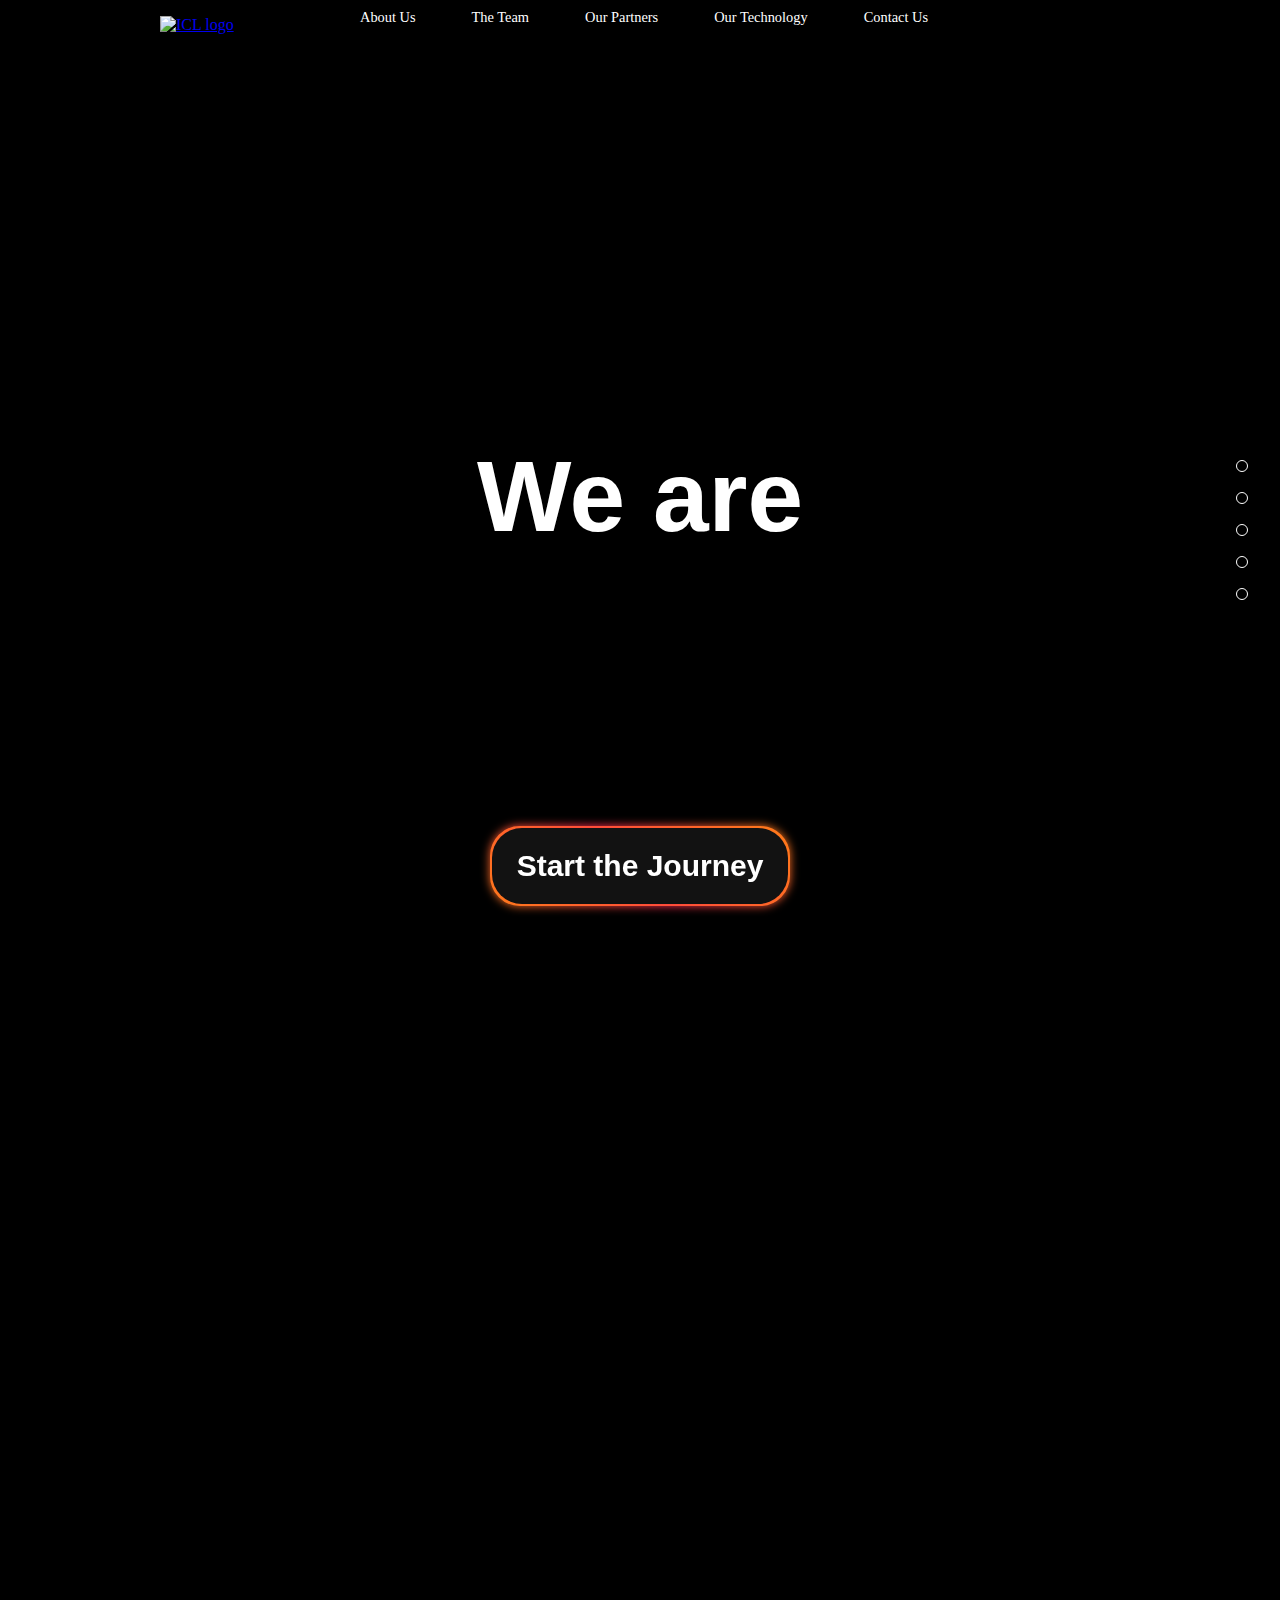
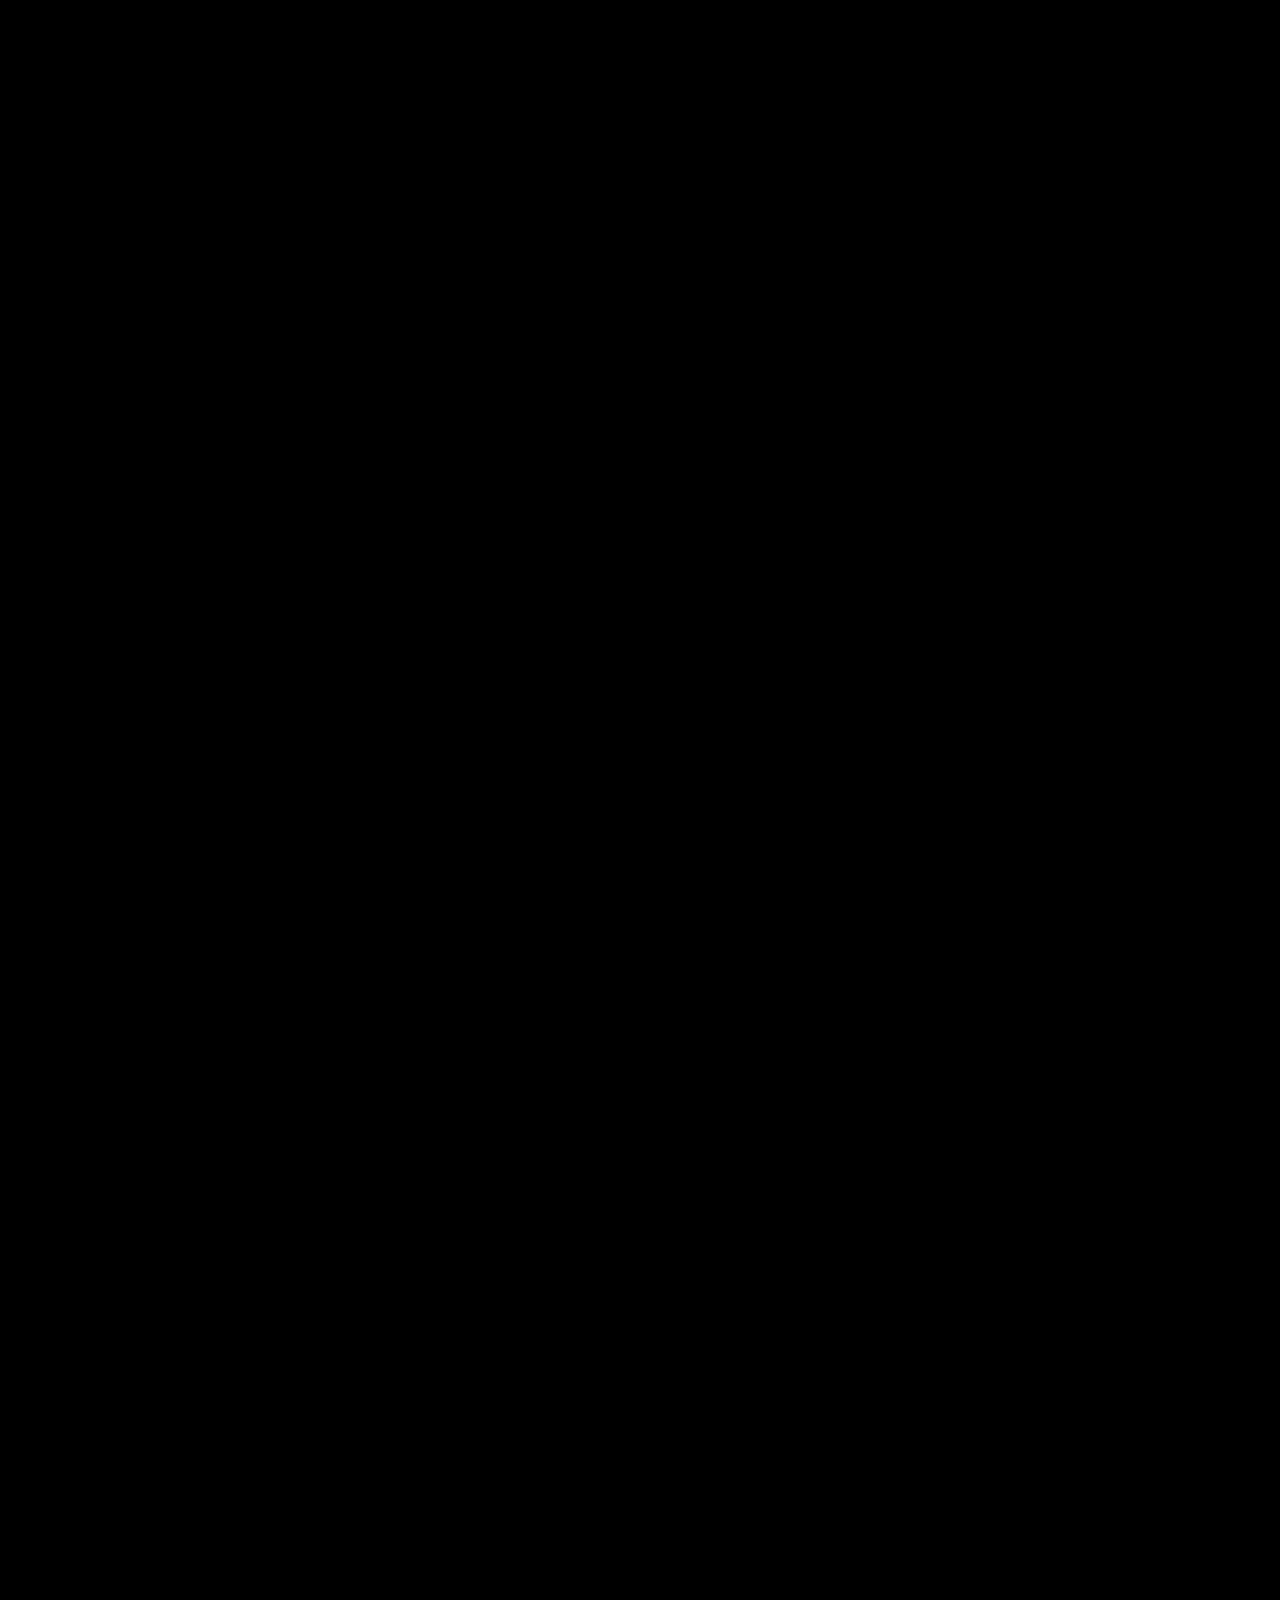
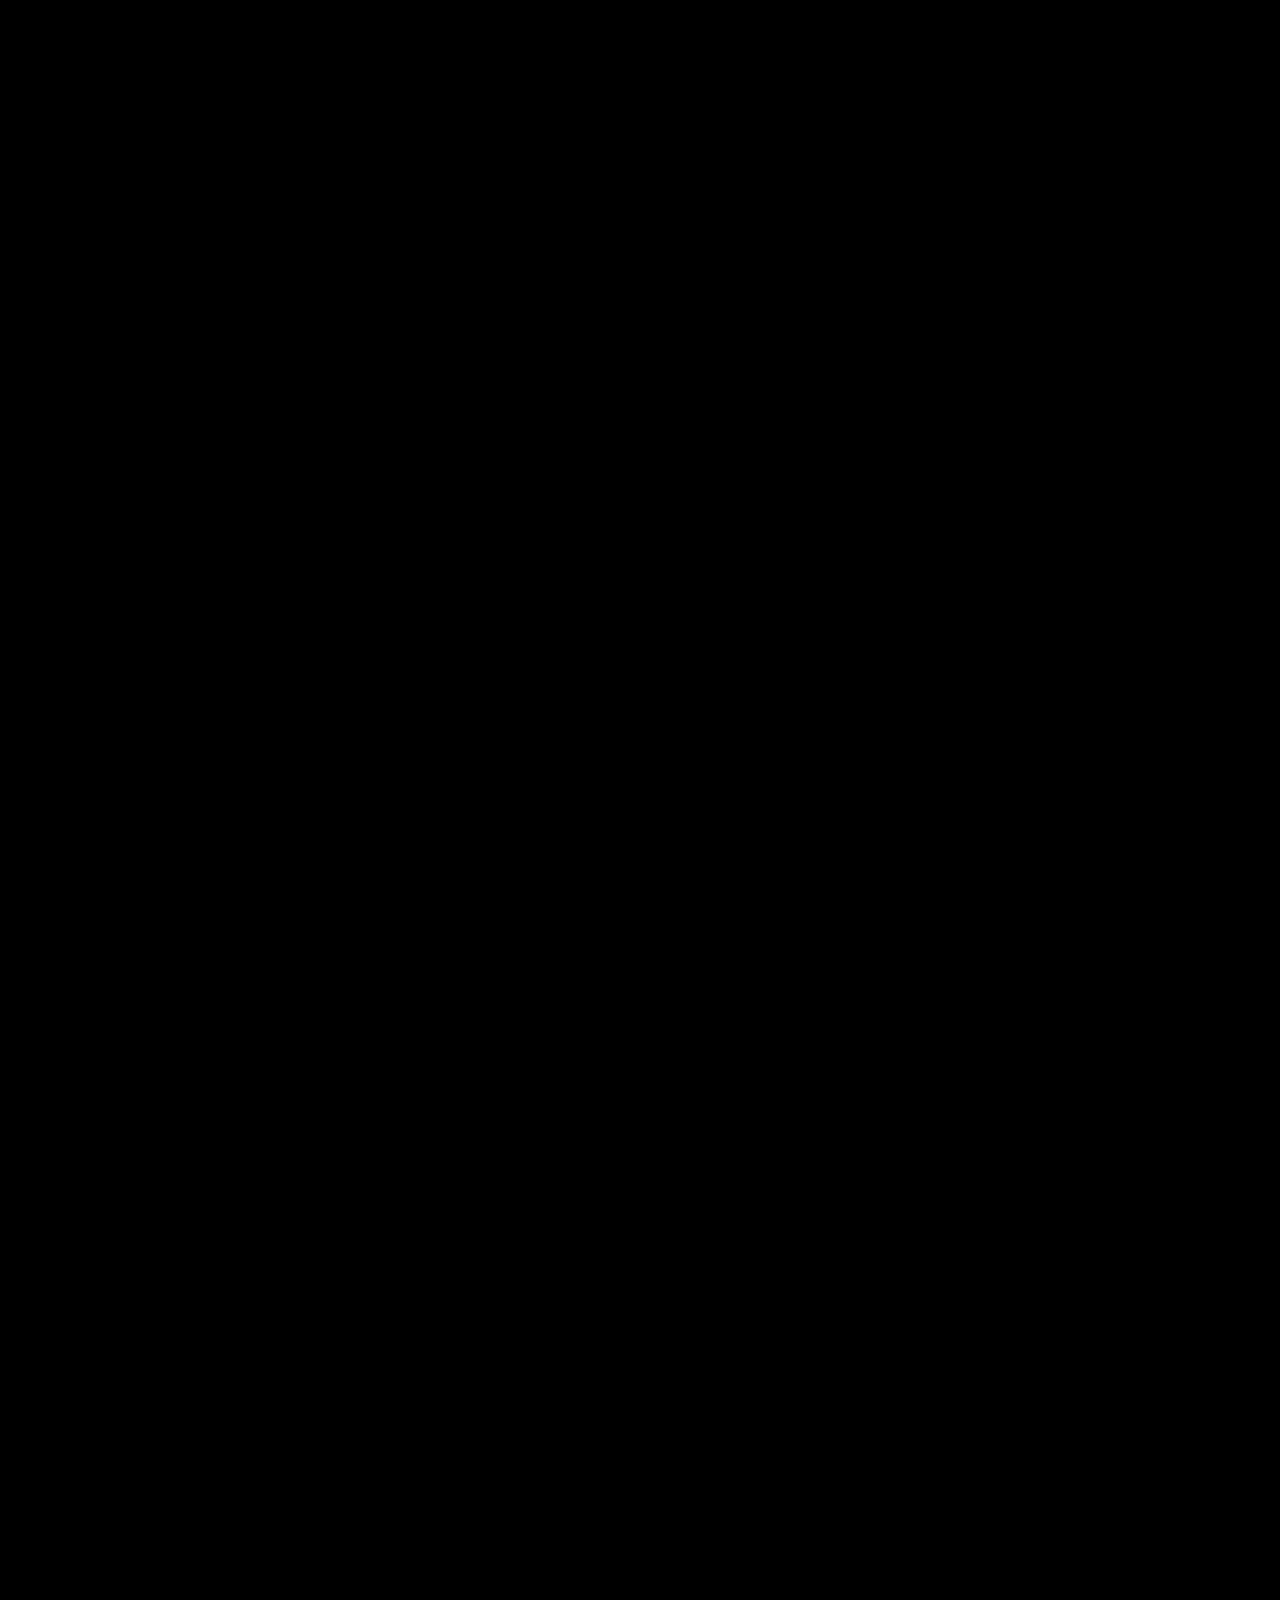
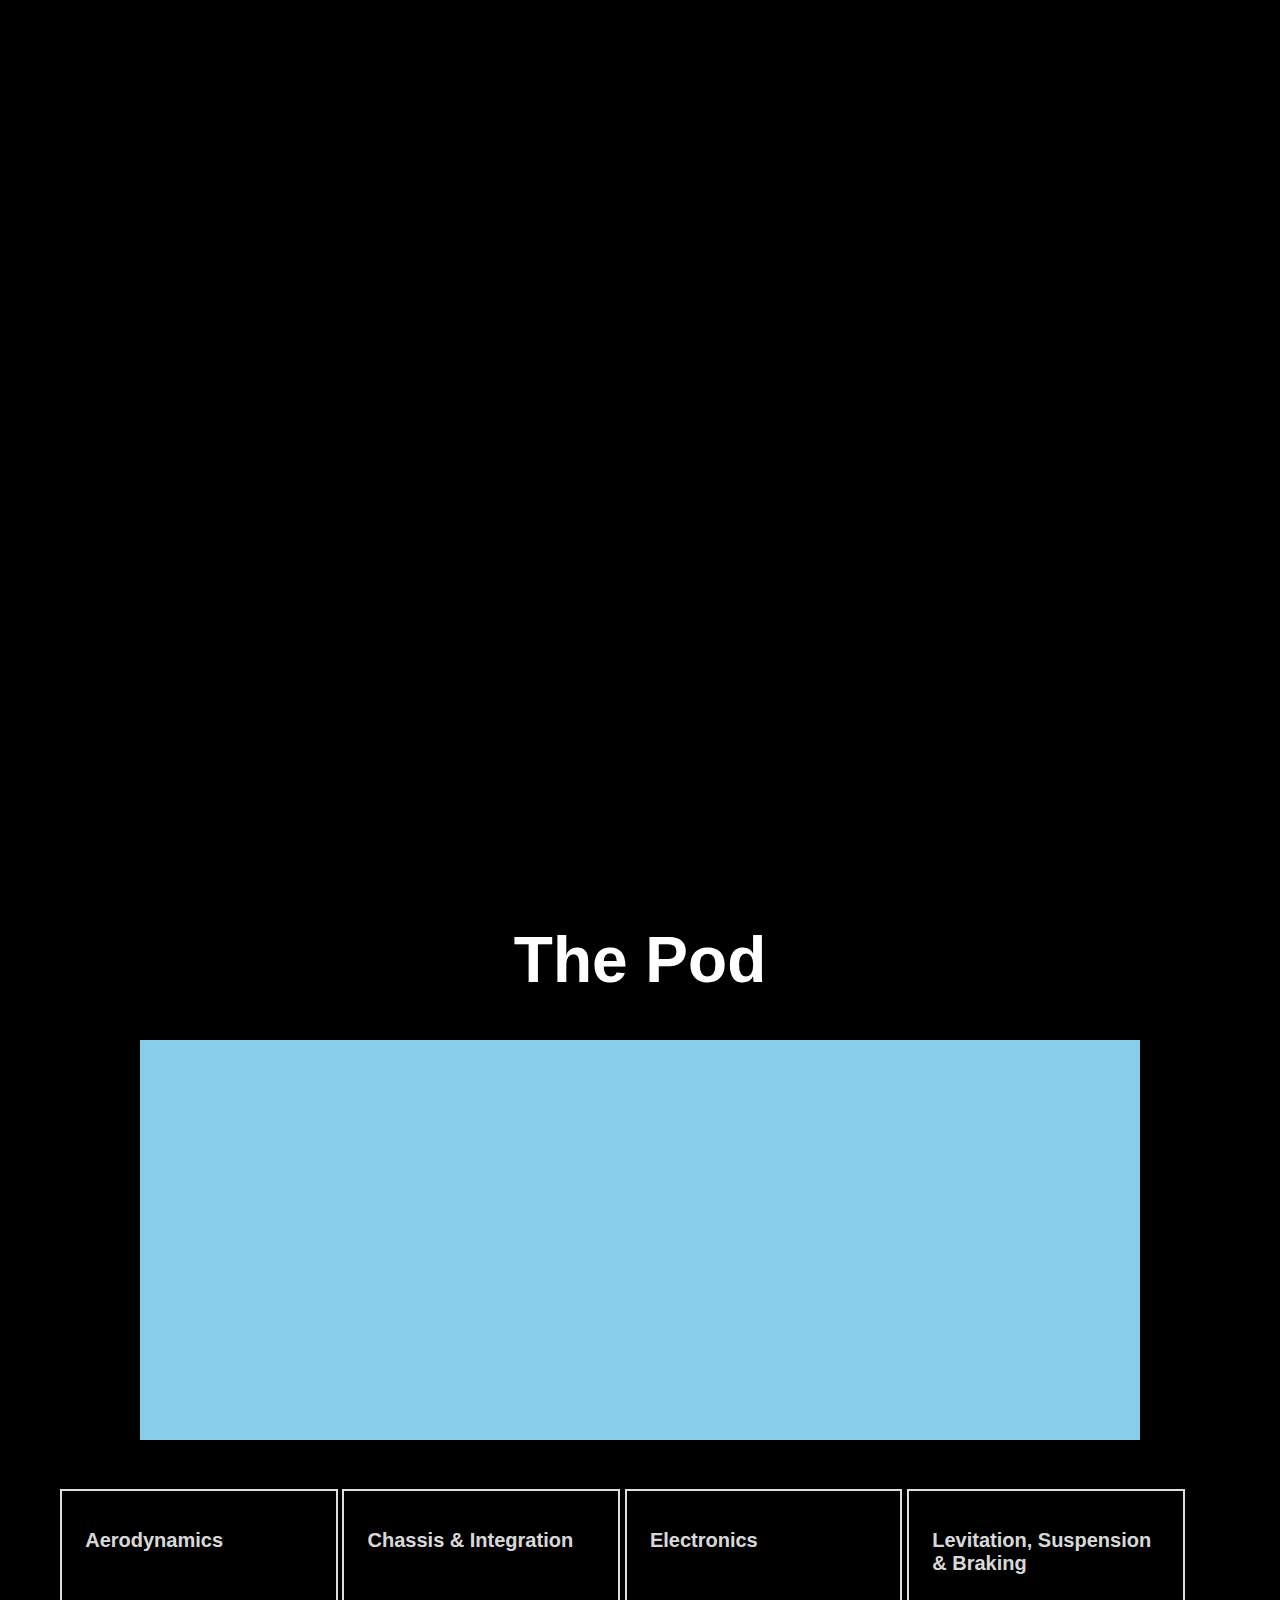
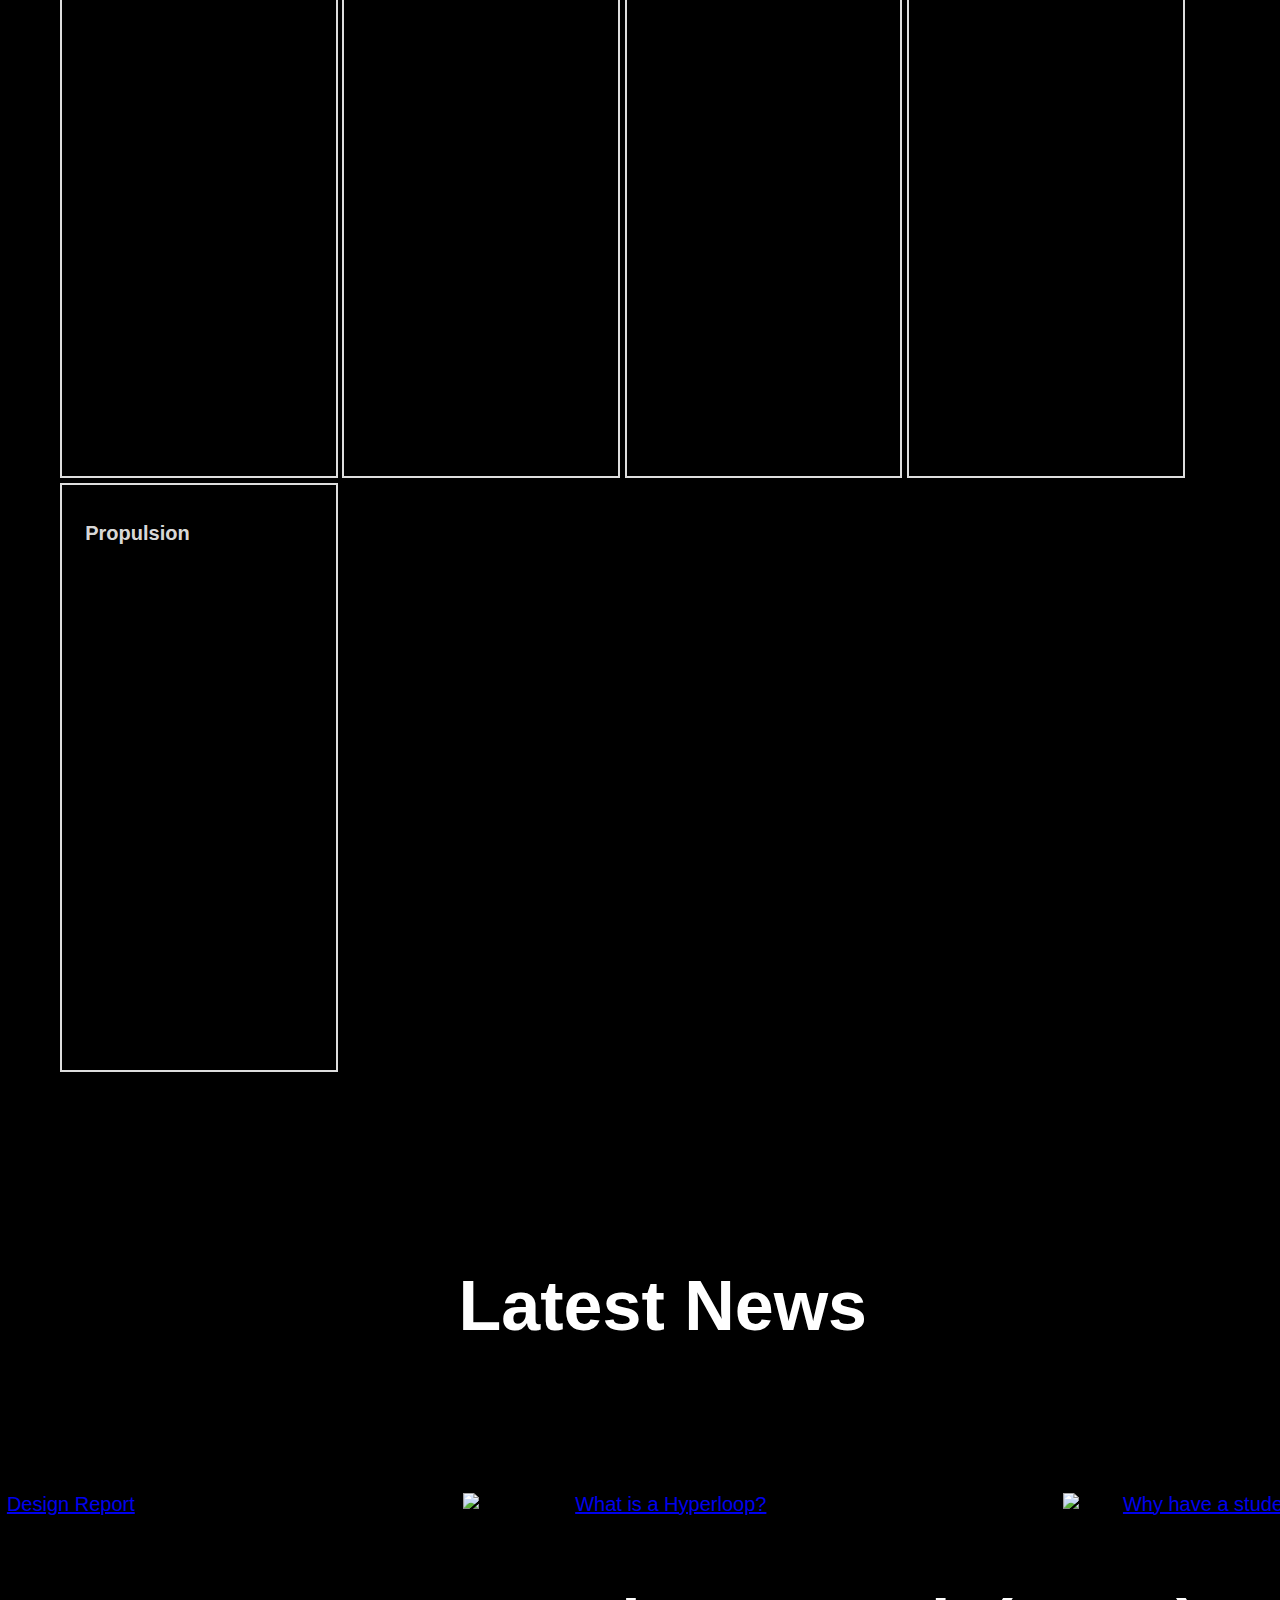
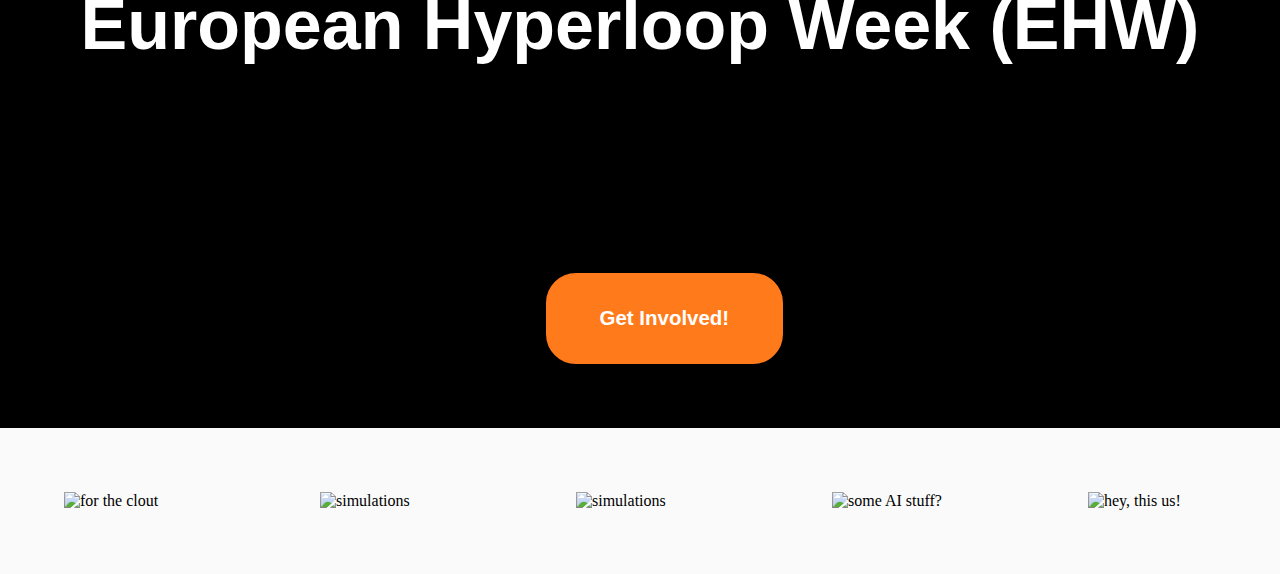
==== commit fff87d73: "Update index.html" ====
--- a/index.html
+++ b/index.html
@@ -52,7 +52,7 @@
     <div class="navbar">
         <div class="container">
             <a href="index.html">
-                <img src="./images/logo/ICL.png"  id="home_logo" alt="ICL logo">
+                <img src="./images/News/hyperloop.png"  id="home_logo" alt="ICL logo">
             </a>
             <nav>                
                 <ul class="primary-nav">
@@ -237,7 +237,7 @@
                  </div>
                 <div class="news-slides">
                     <a href = https://www.instagram.com/p/CaPE4BEgVW2/>
-                        <img src="./images/News/student_competition.jpeg" alt="Why have a student competition?"></img>
+                        <img src="./images/News/hyperloop.png" alt="Why have a student competition?"></img>
                     </a> 
                 </div> 
         
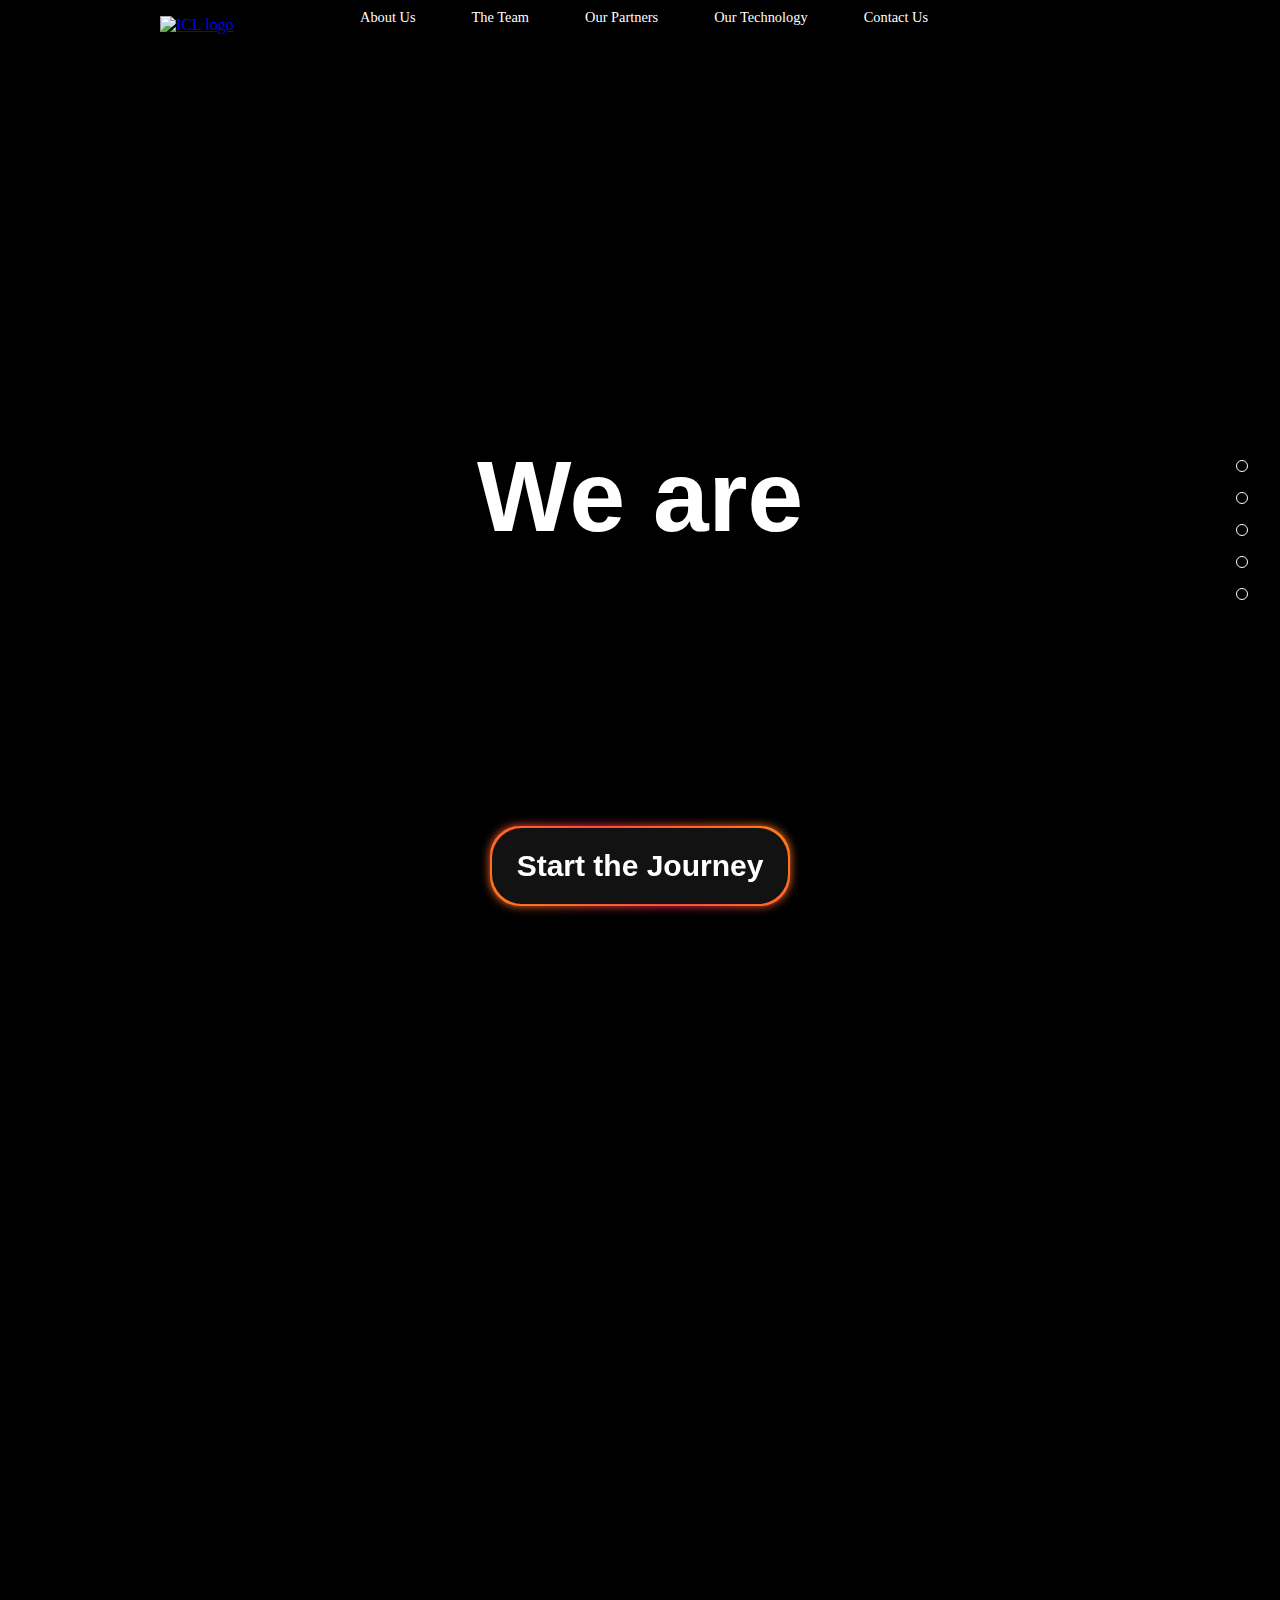
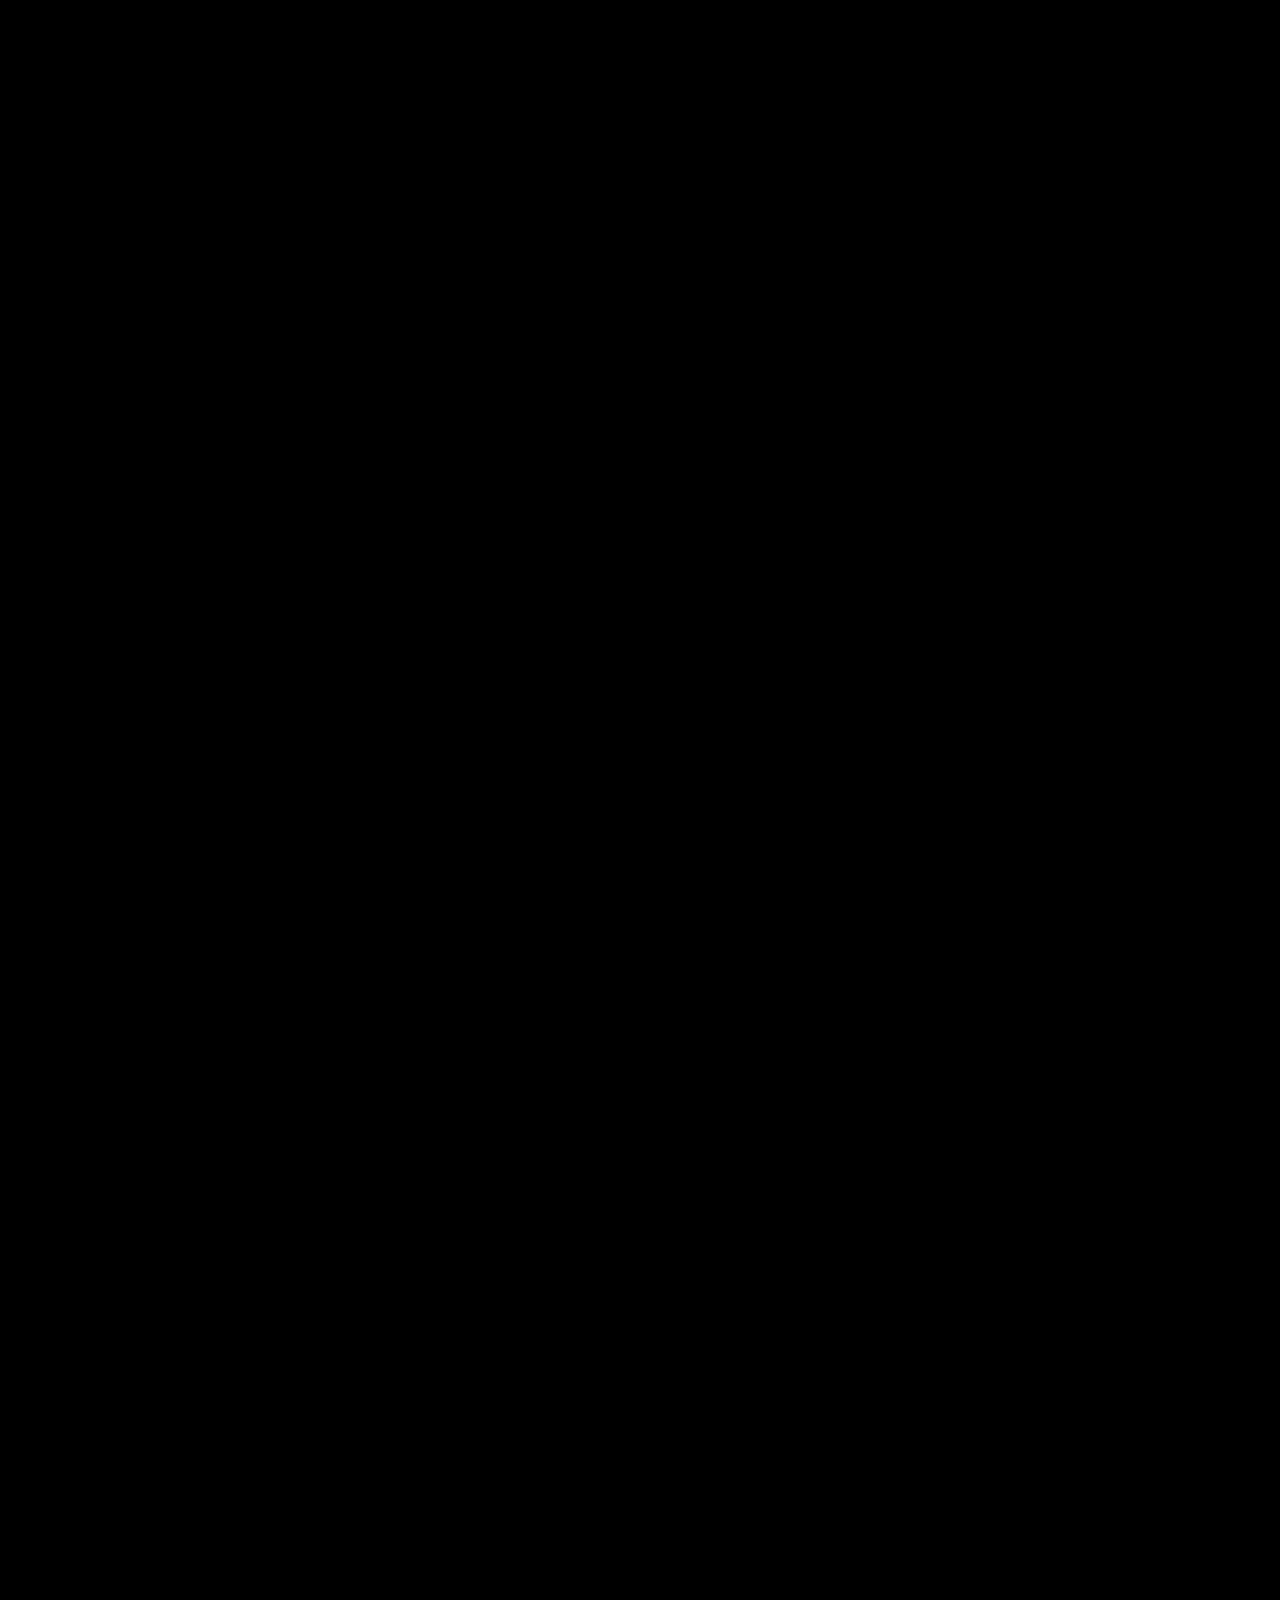
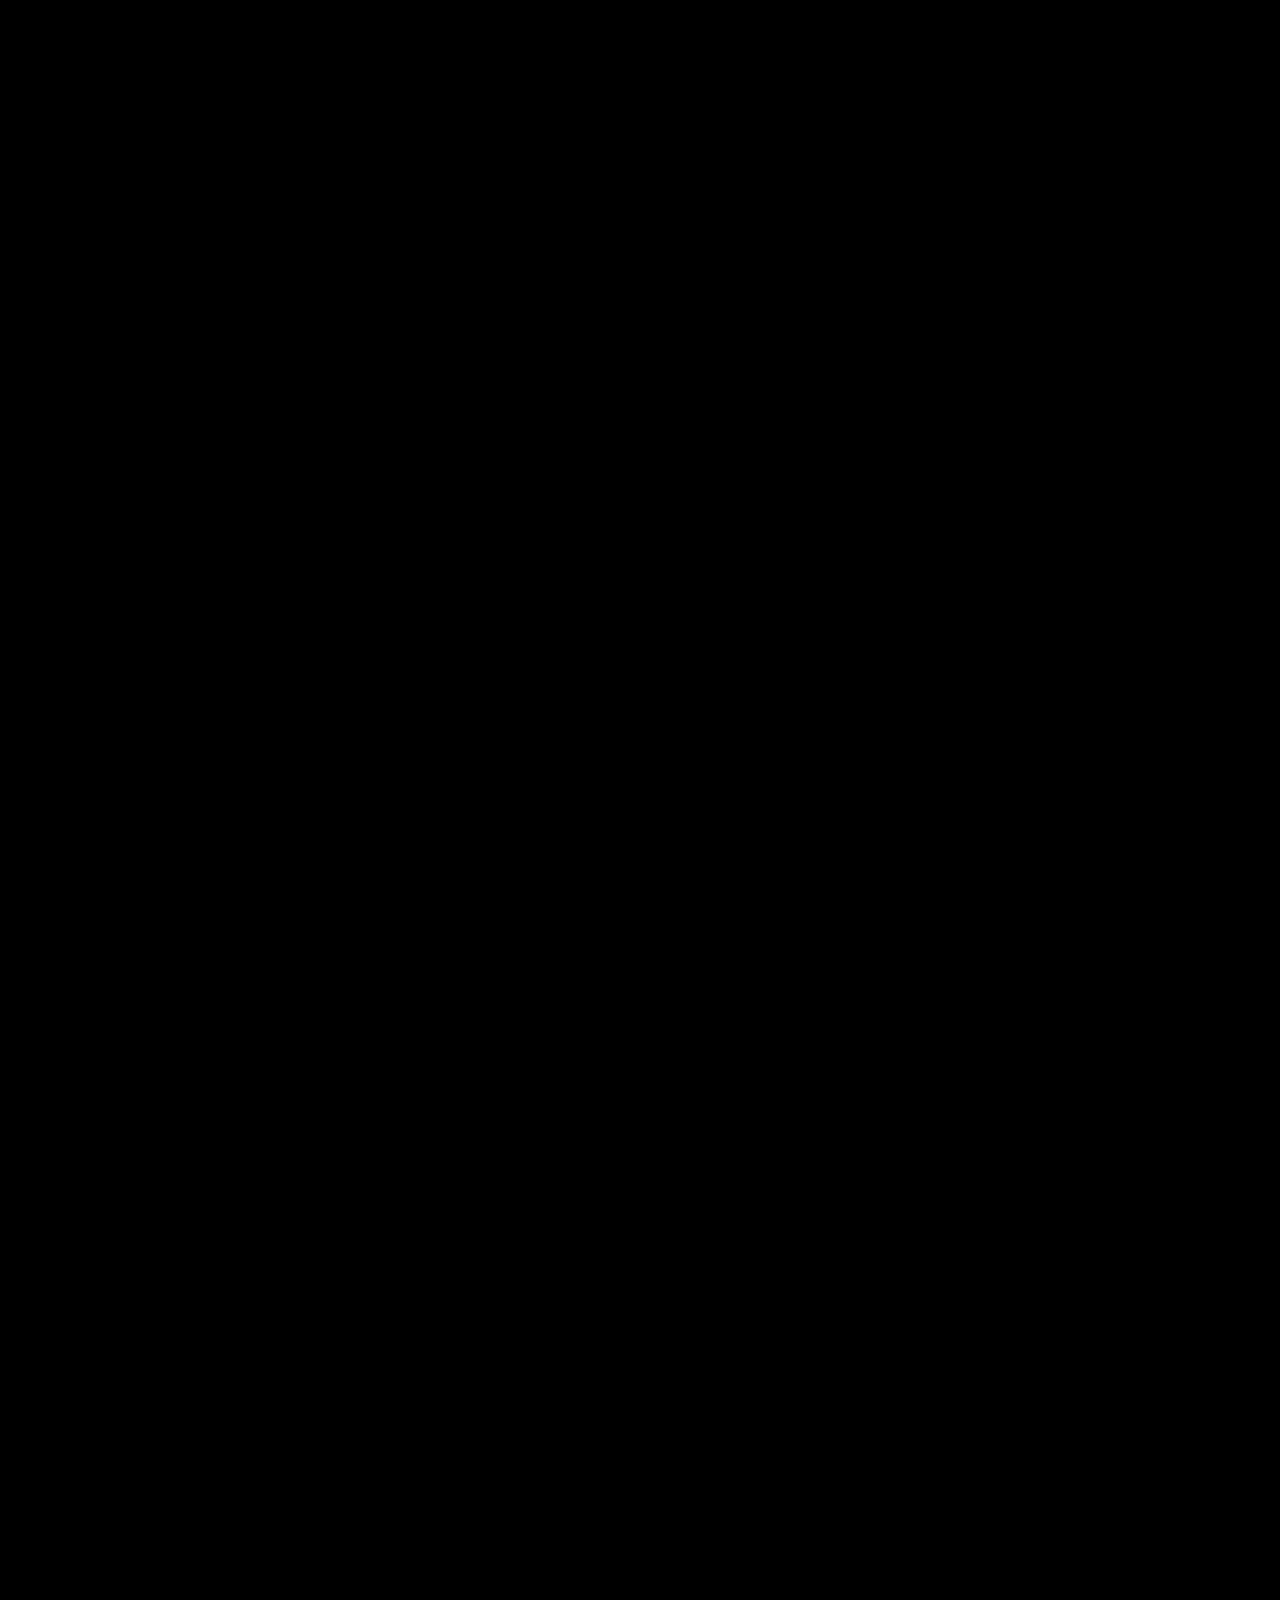
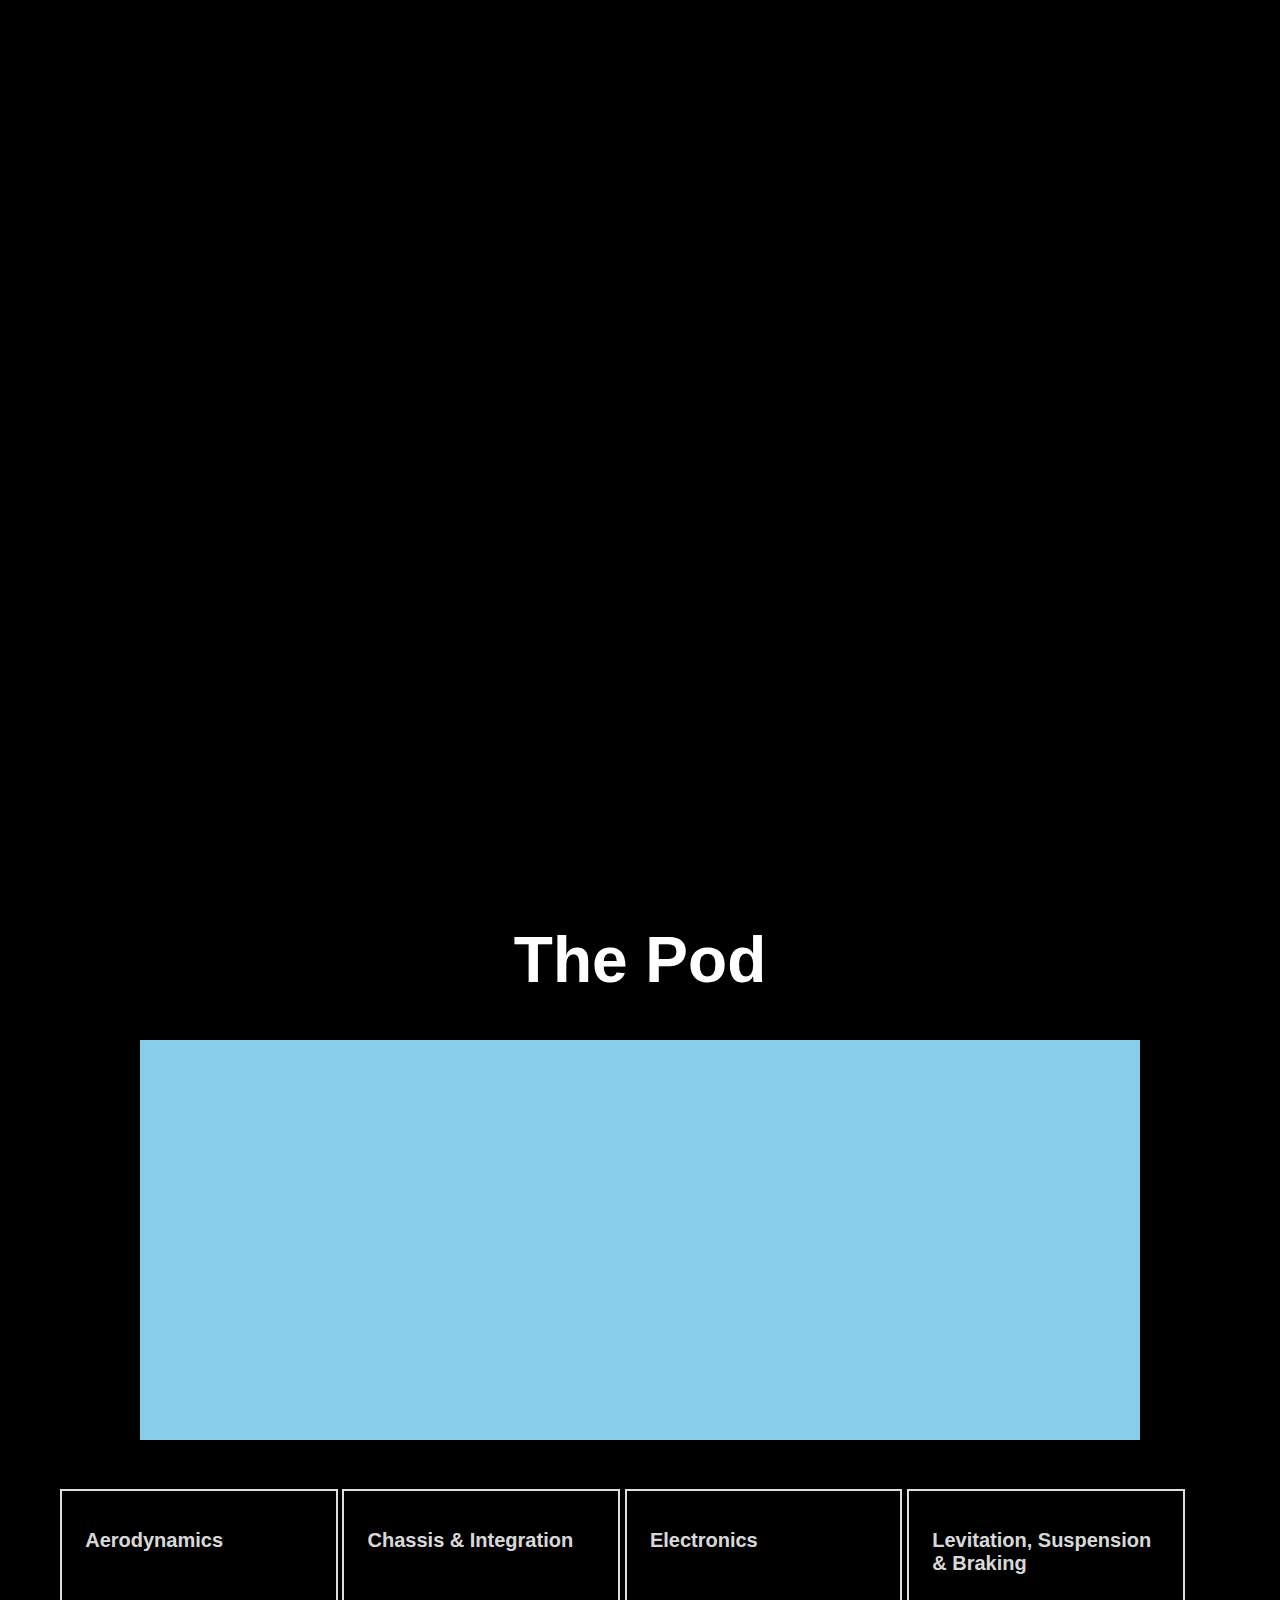
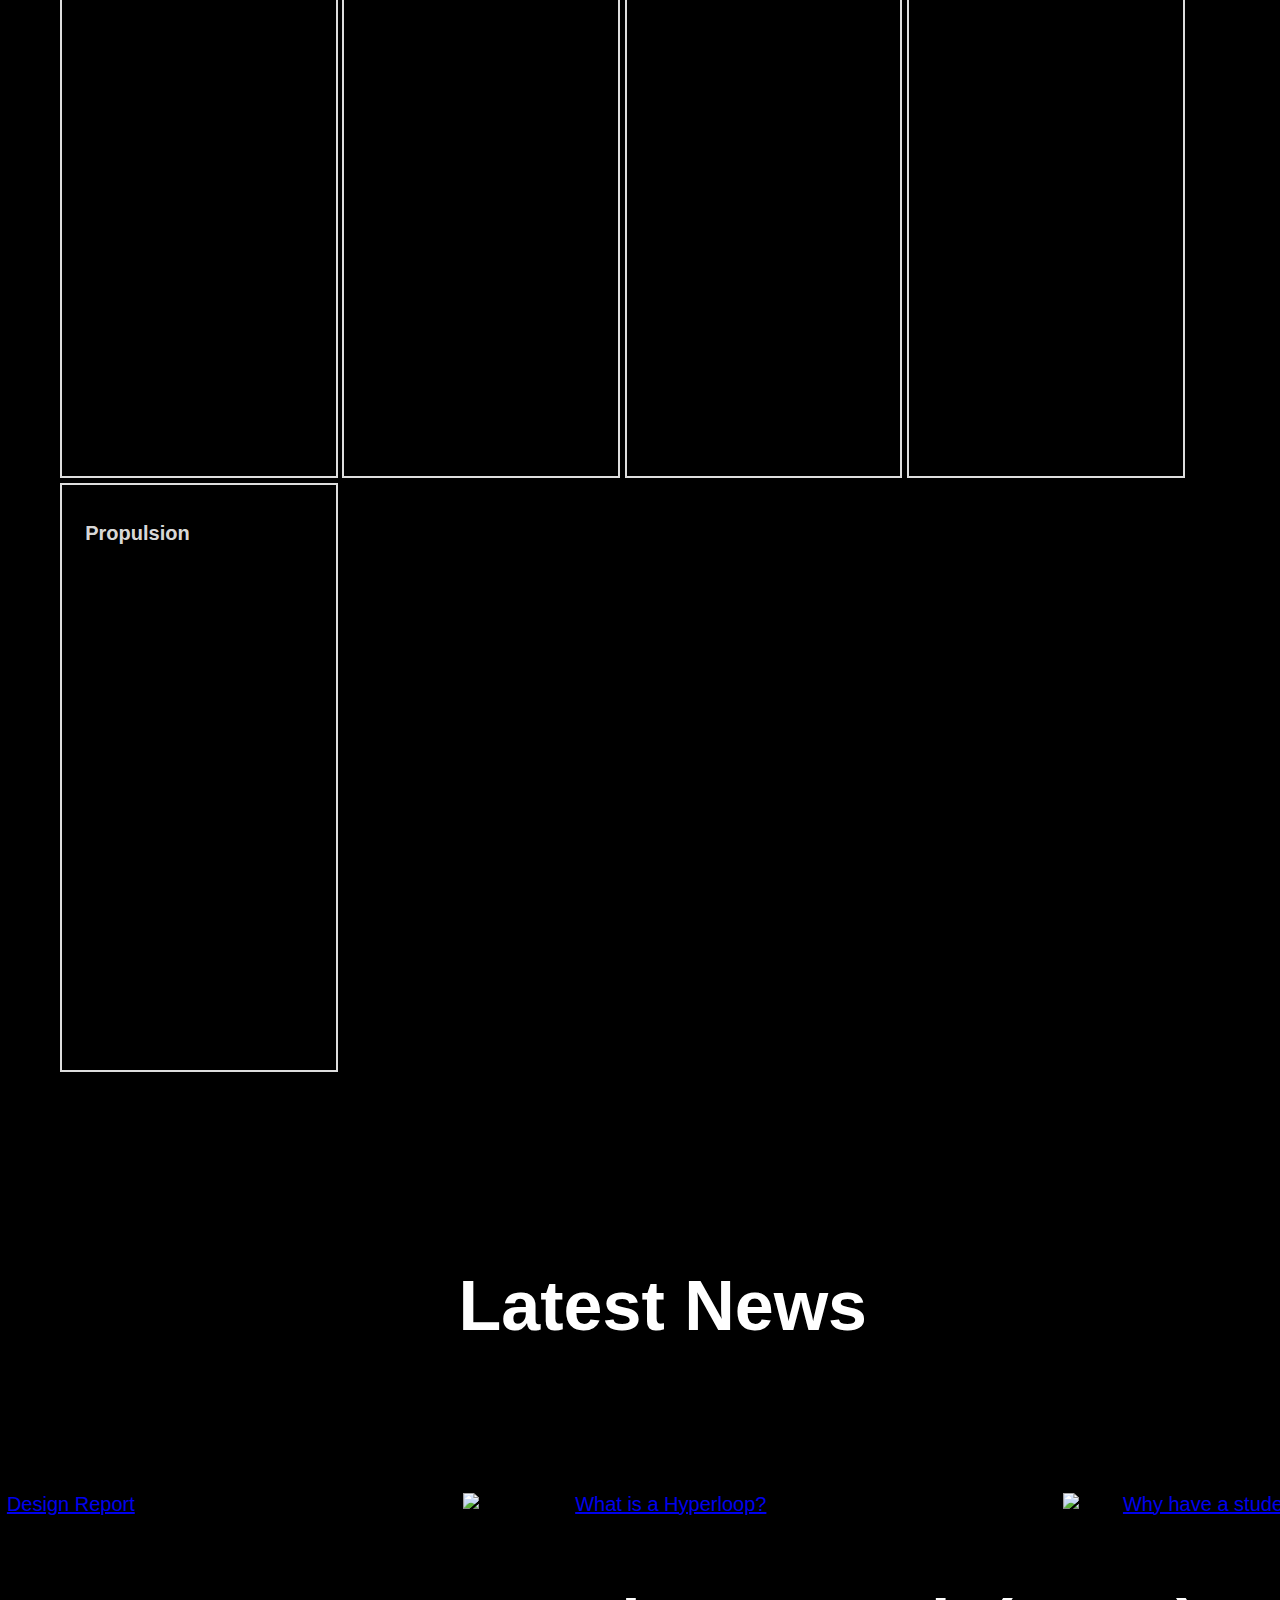
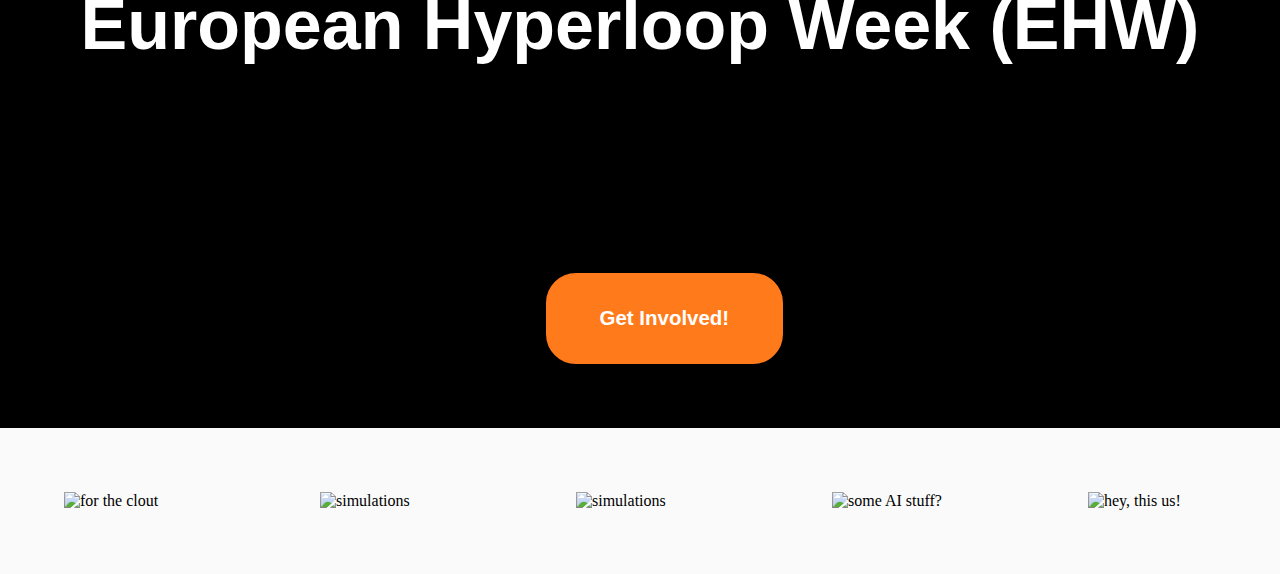
==== commit 2bd6c4e6: "Update index.html" ====
--- a/index.html
+++ b/index.html
@@ -37,7 +37,7 @@
     <script src="https://cdnjs.cloudflare.com/ajax/libs/gsap/3.7.0/gsap.min.js"></script>
     <script src="https://cdnjs.cloudflare.com/ajax/libs/gsap/3.7.0/ScrollTrigger.min.js"></script>
     <script src="dot-nav-min.js"></script>
-    <title>ICLoop</title>
+    <title>Imperial College Hyperloop</title>
     <link rel="icon" type="image/png" href="./images/logo/ICL.png" sizes="32x32" /> <!--favicon-->
     <link rel="apple-touch-icon" href="./images/logo/ICL.png" sizes="48x48" /> <!--touch icon = favicon for mobile-->
 <!-- FULLPAGE.JS FILES -->
@@ -52,7 +52,7 @@
     <div class="navbar">
         <div class="container">
             <a href="index.html">
-                <img src="./images/News/hyperloop.png"  id="home_logo" alt="ICL logo">
+                <img src="./images/logo/ICL.png"  id="home_logo" alt="ICL logo">
             </a>
             <nav>                
                 <ul class="primary-nav">
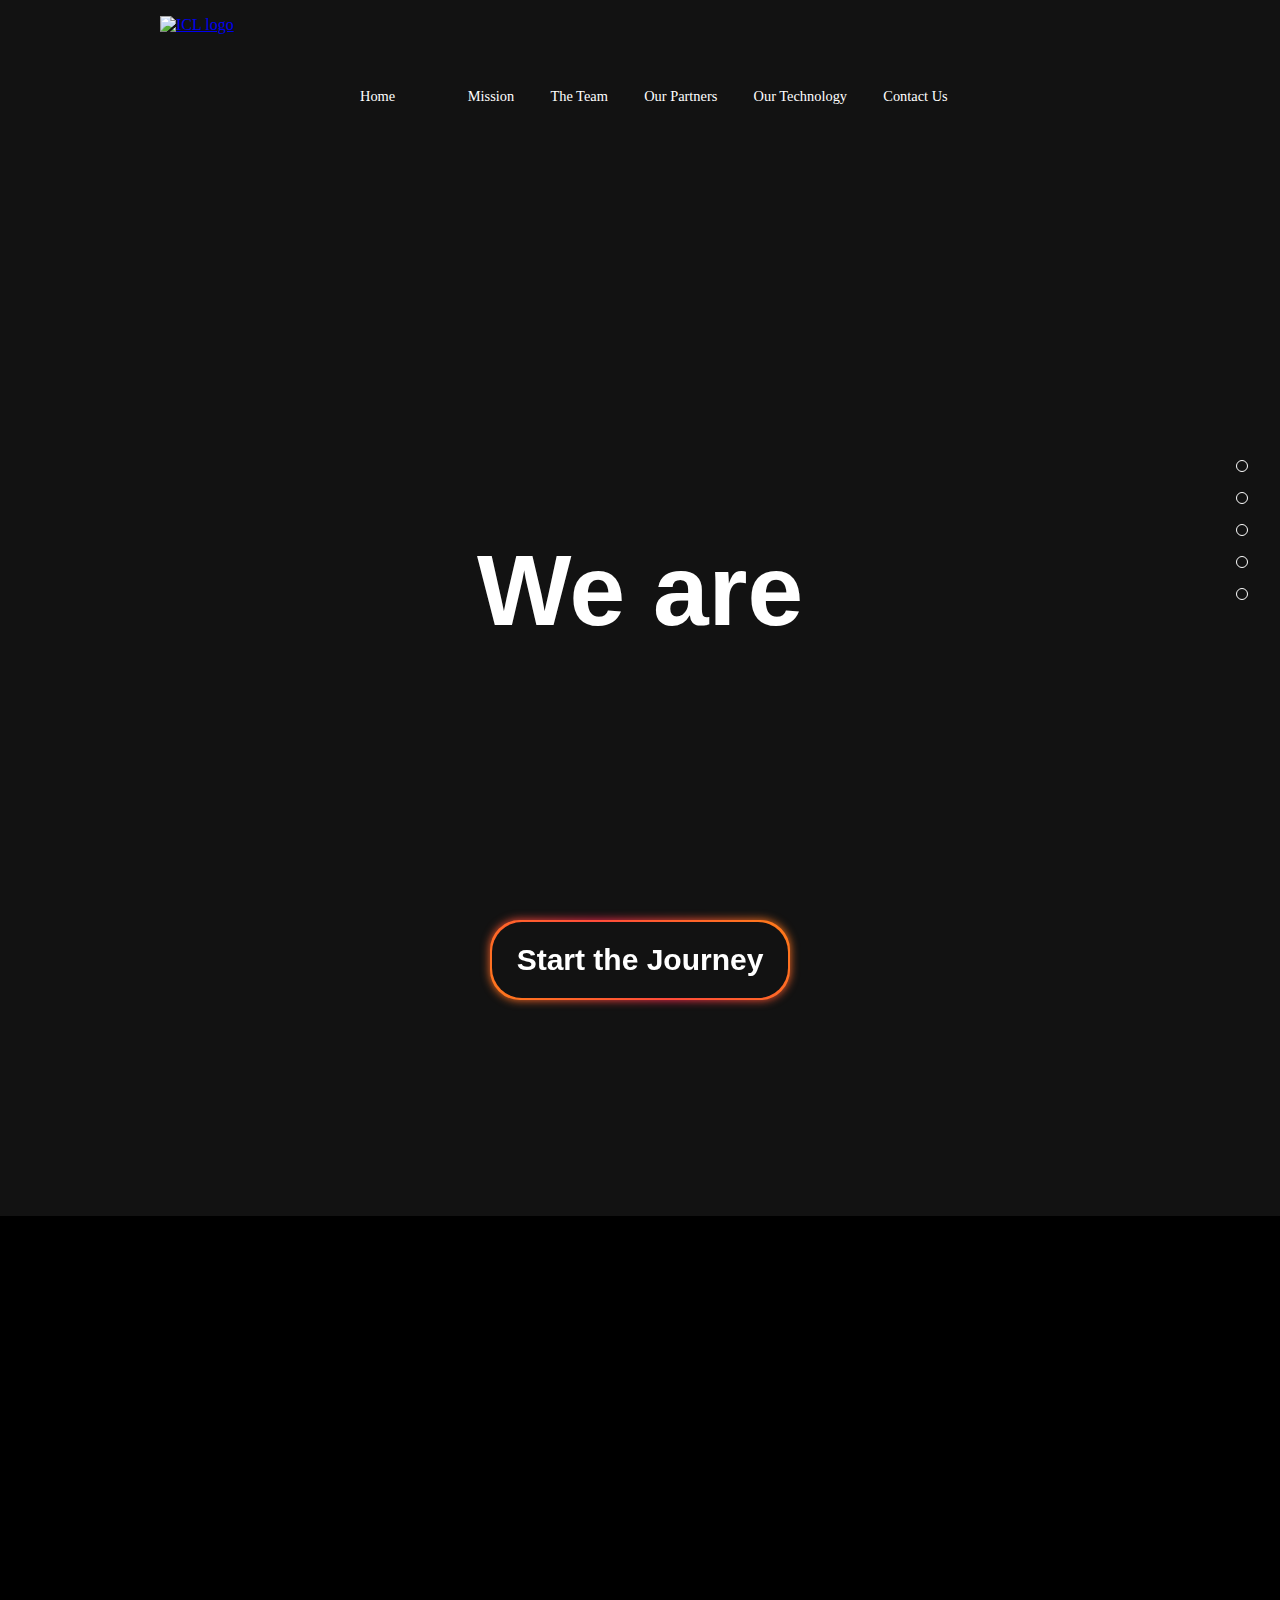
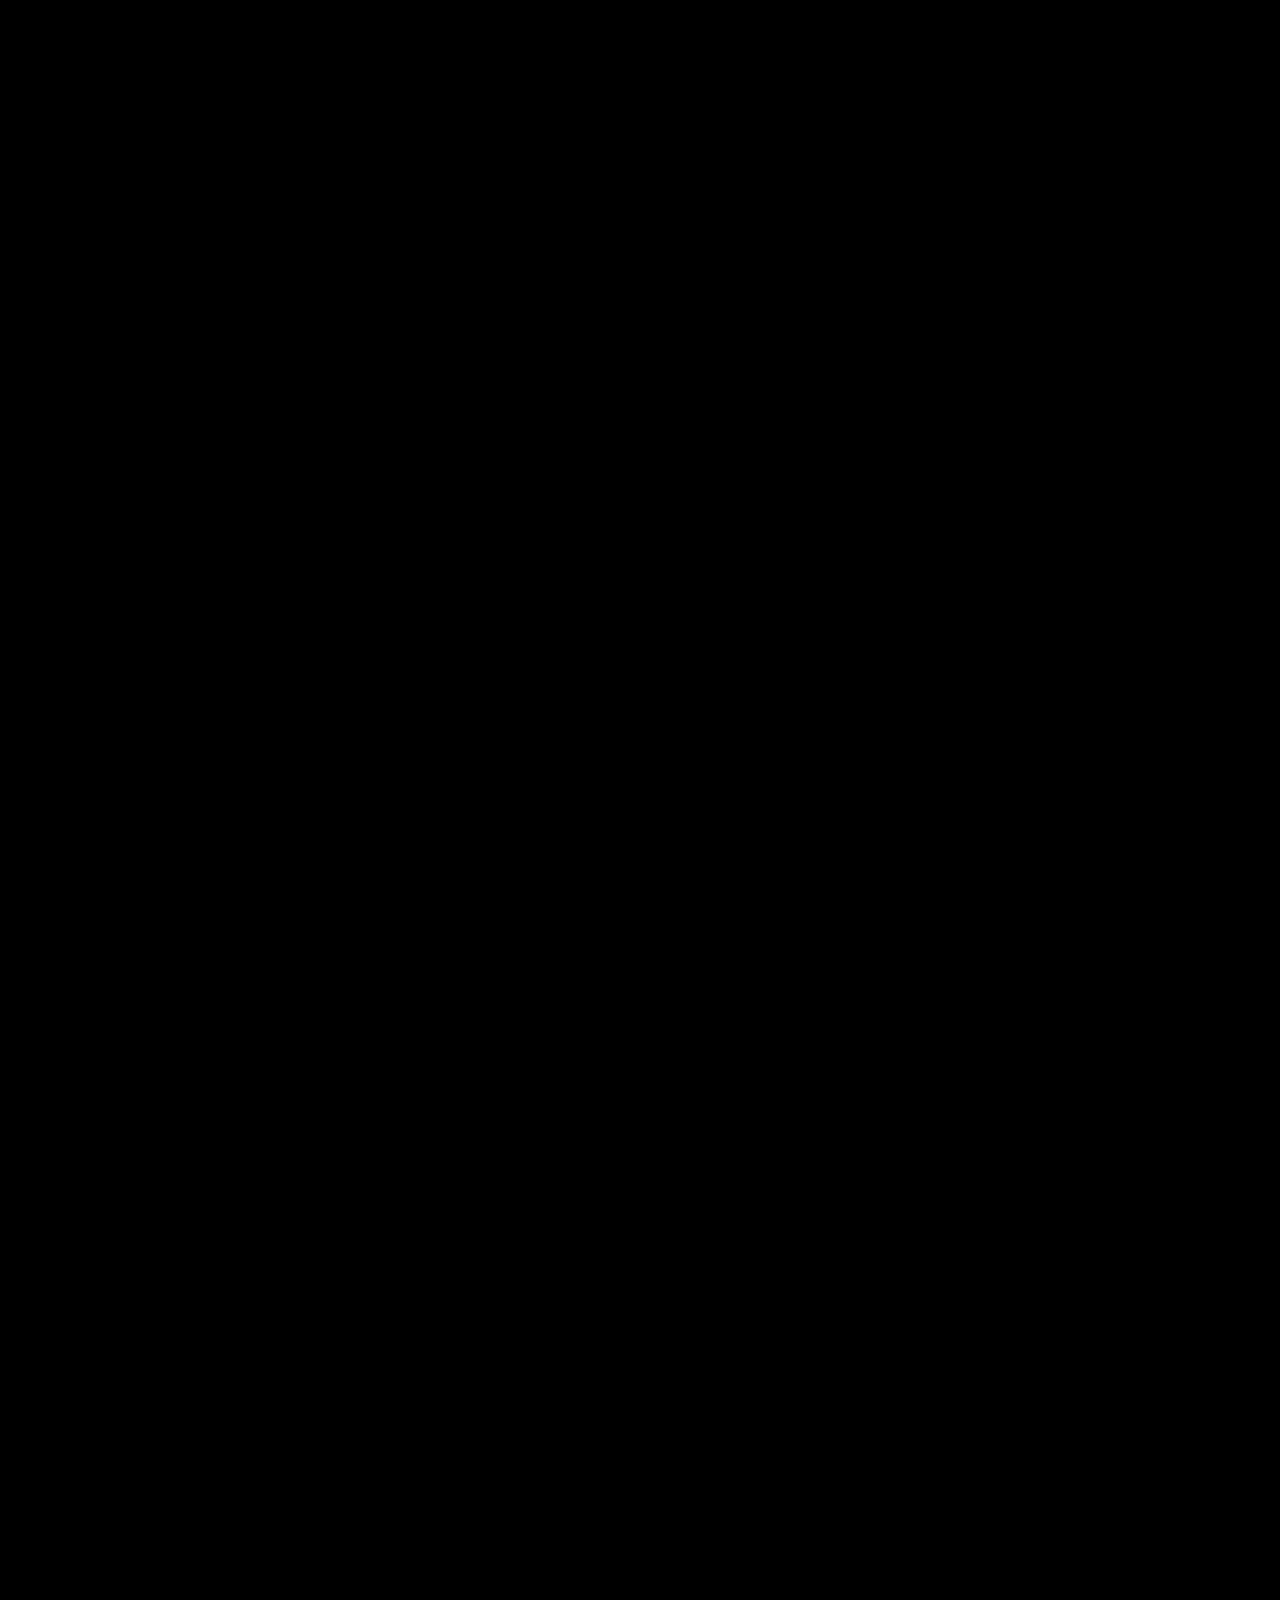
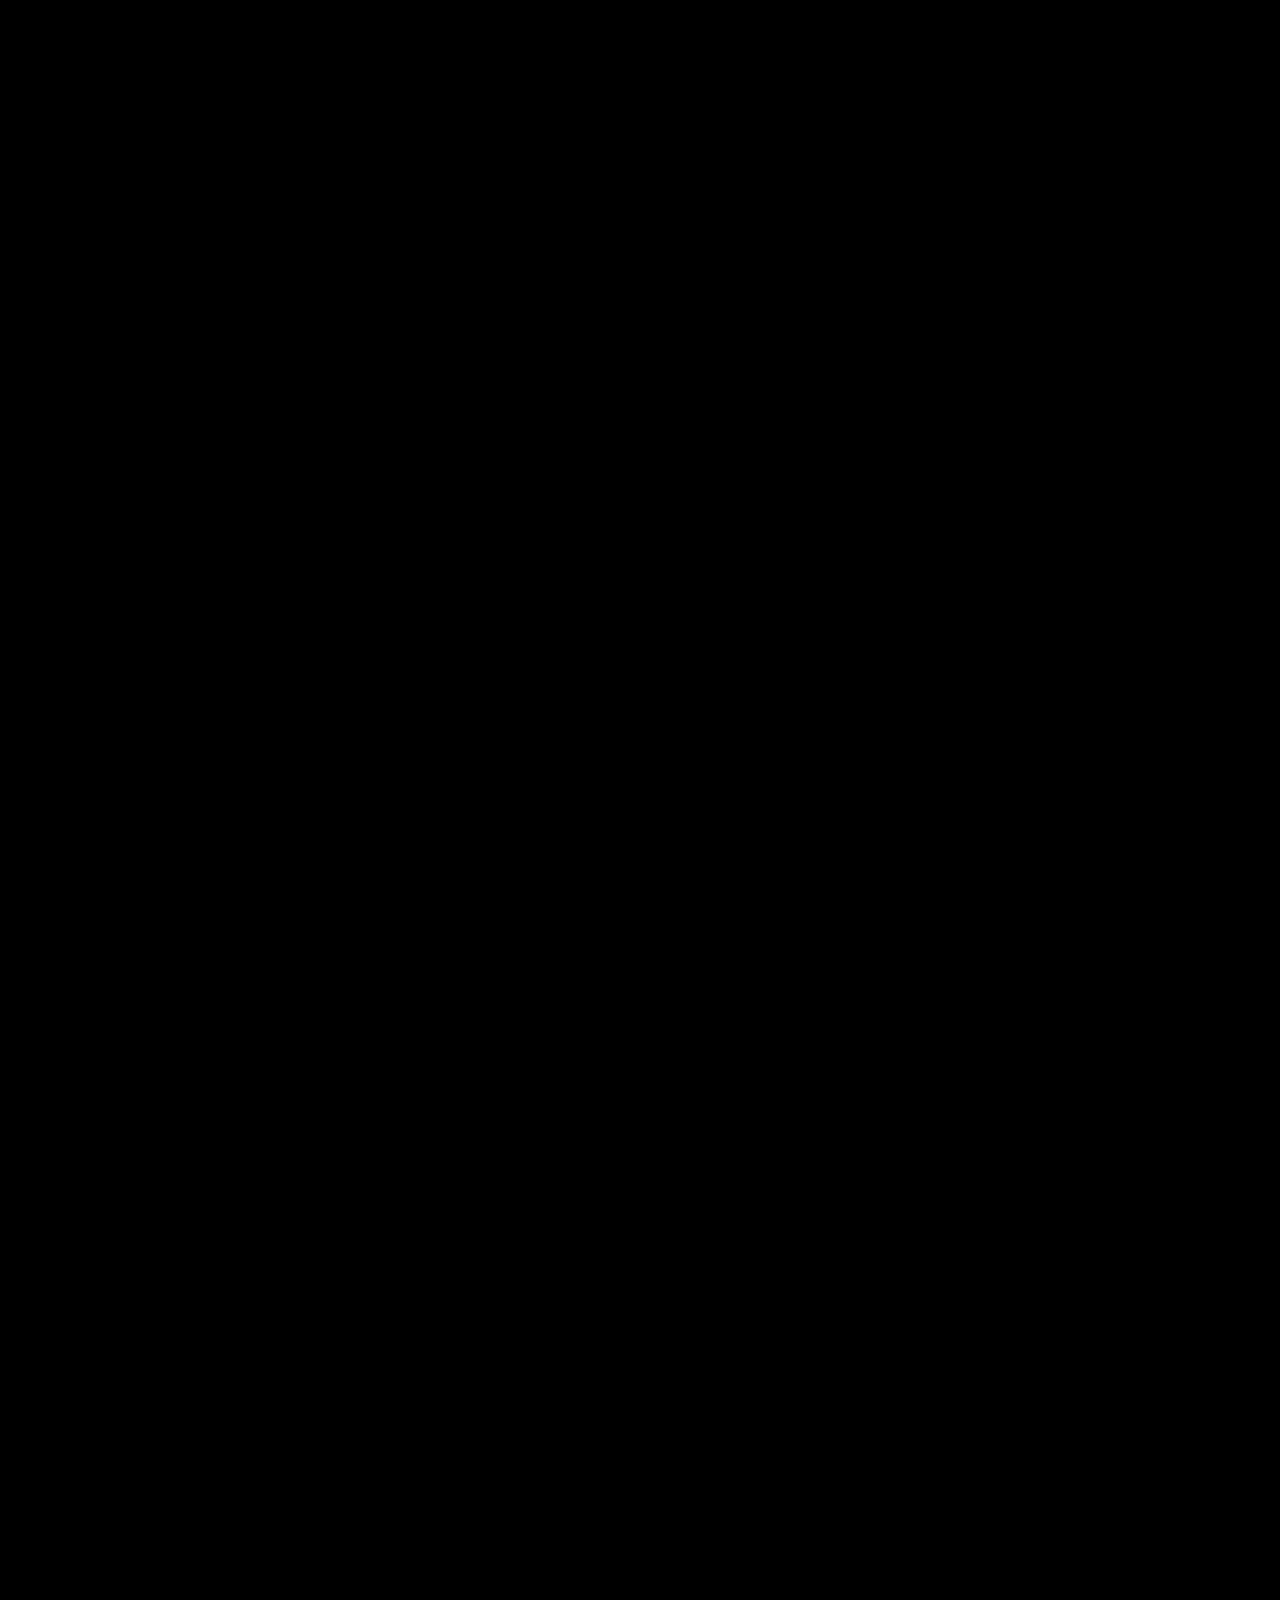
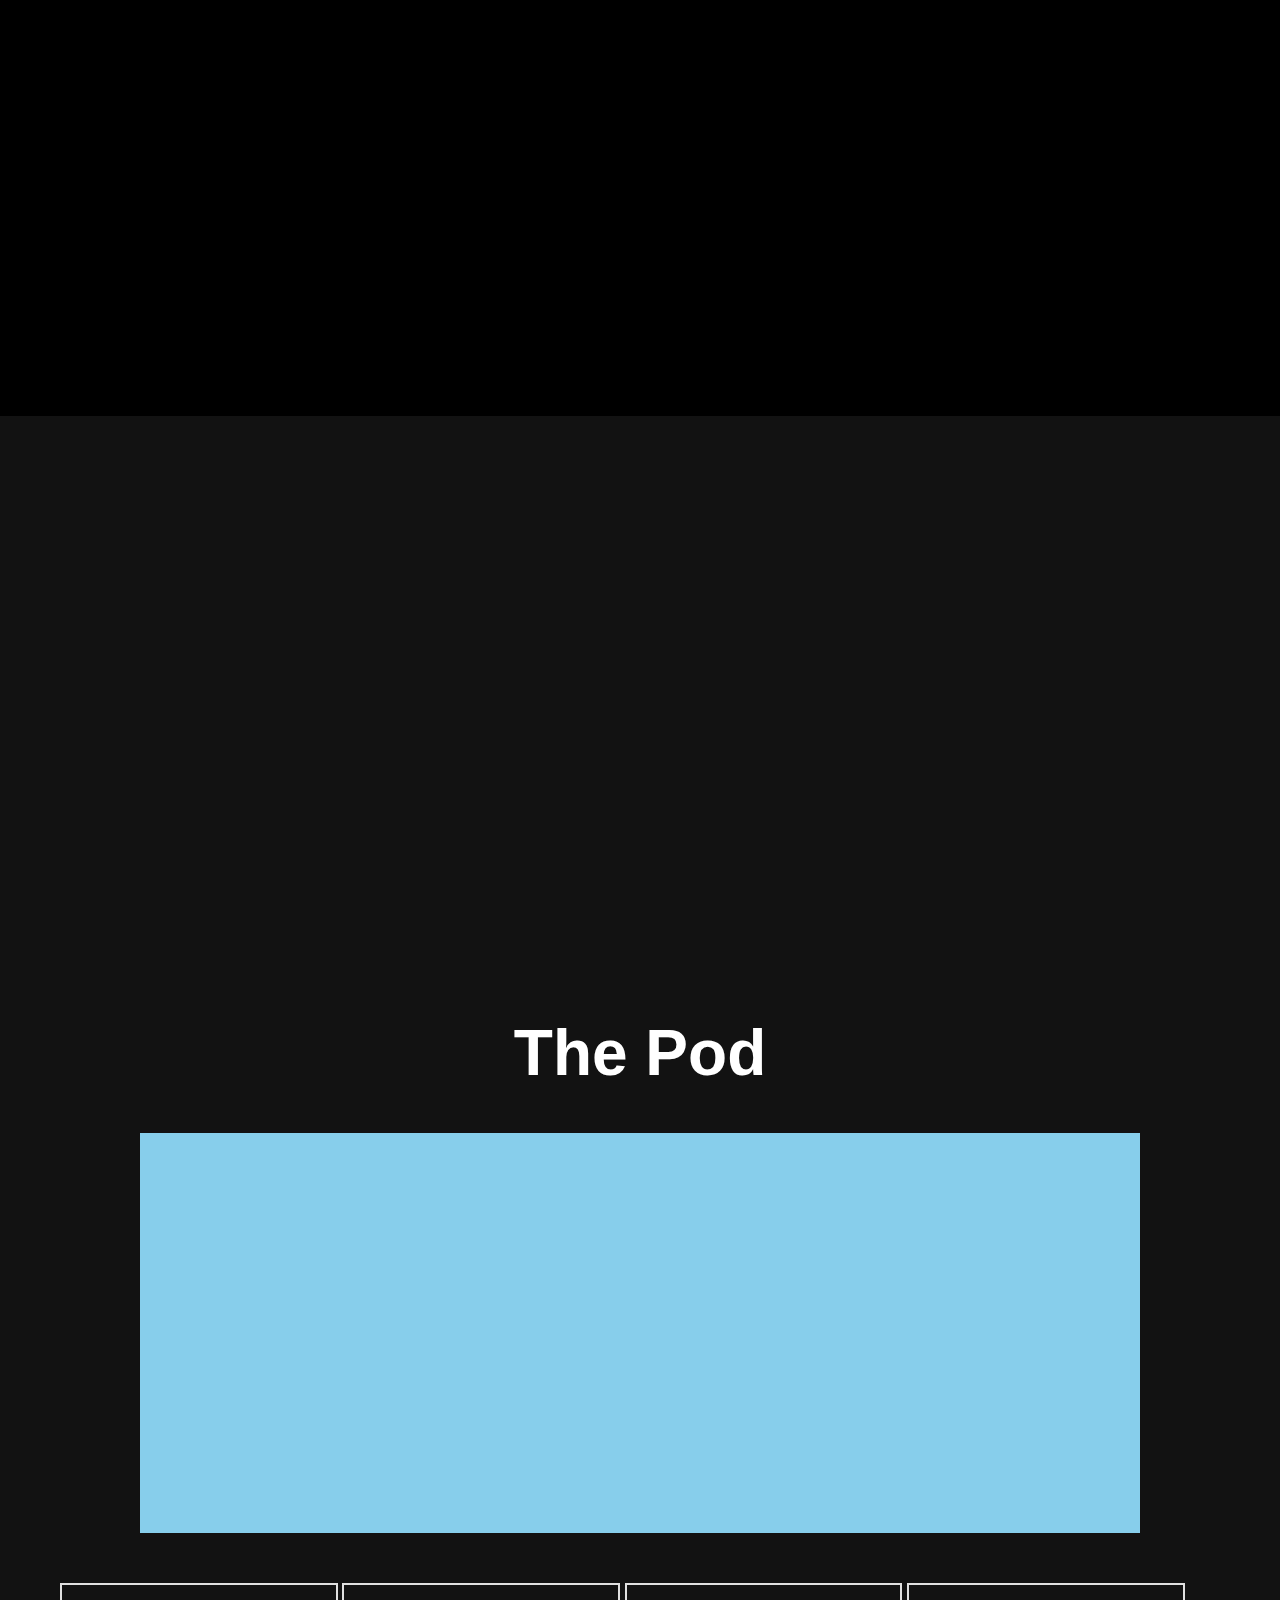
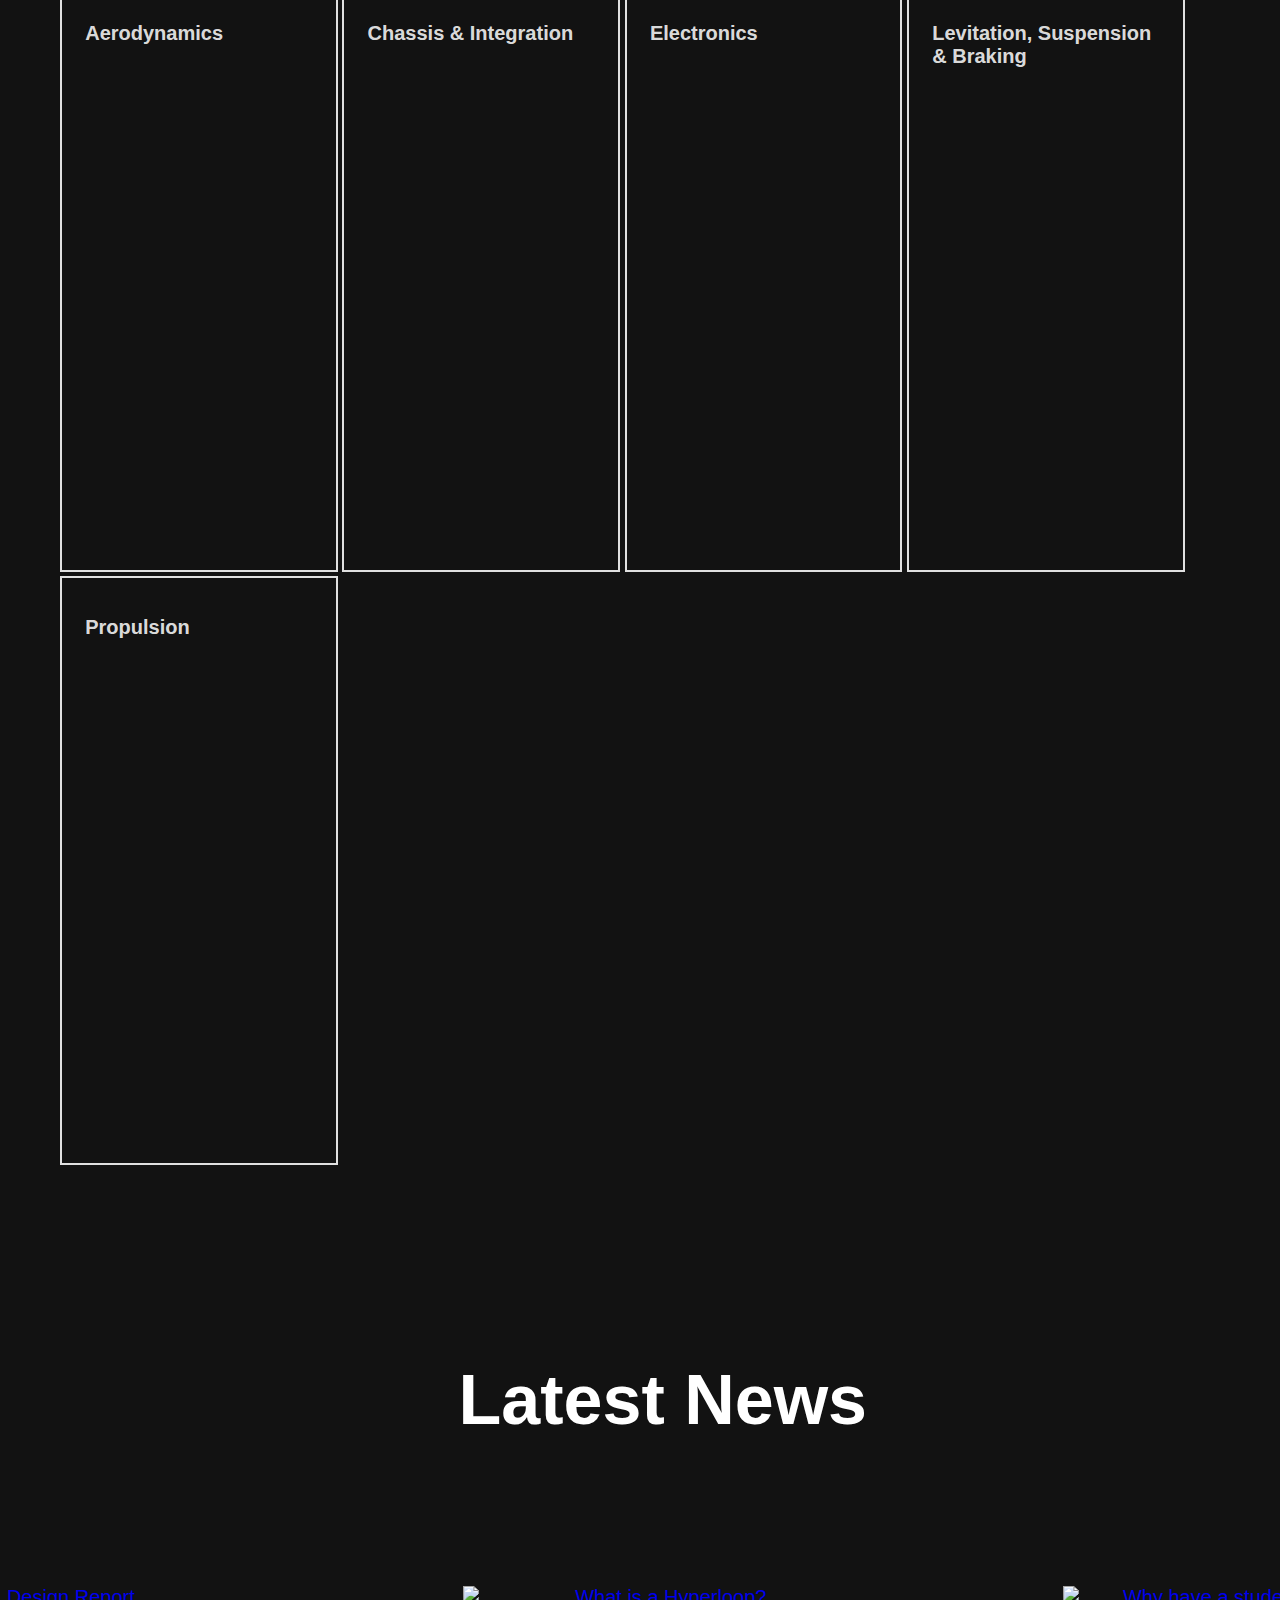
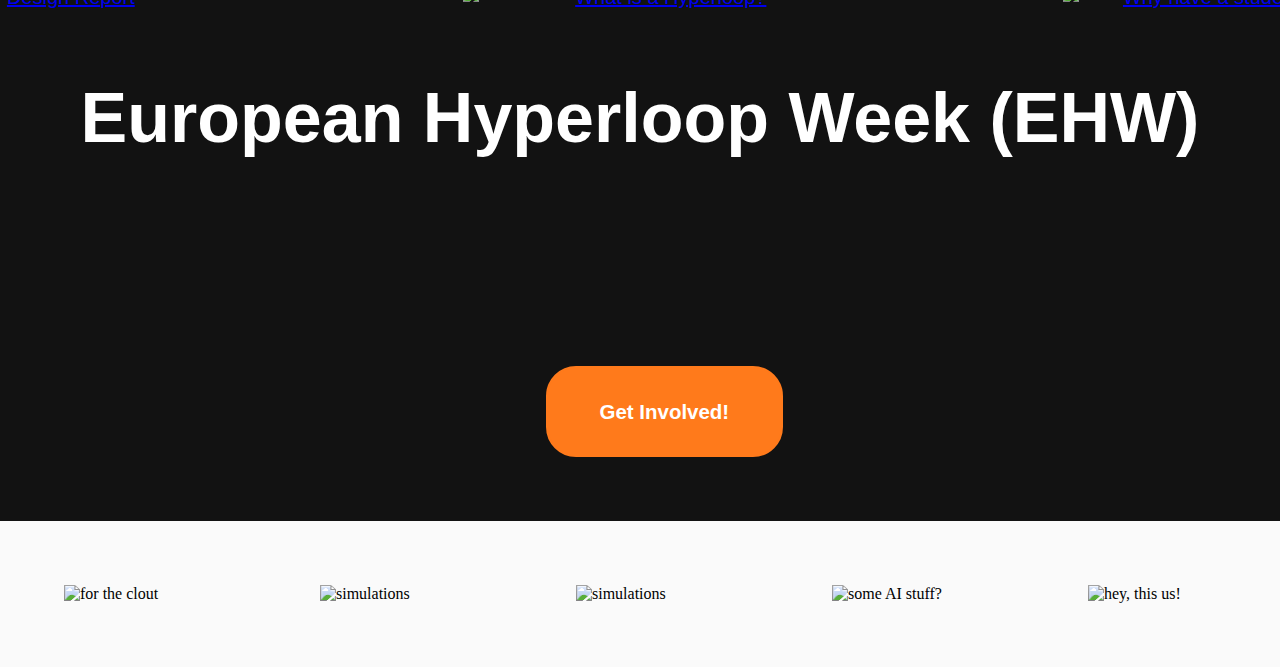
==== commit 0b1db696: "Update index.html" ====
--- a/index.html
+++ b/index.html
@@ -45,36 +45,34 @@
 <link rel="stylesheet" href="https://cdnjs.cloudflare.com/ajax/libs/fullPage.js/3.1.2/fullpage.css" integrity="sha512-TD/aL30dNLN0VaHVoh9voFlNi7ZuWQYtV4bkIJv2ulZ8mEEkZJ7IyGvDthMKvIUwzLmPONnjQlAi55HTERVXpw==" crossorigin="anonymous" referrerpolicy="no-referrer" />
 
 </head>
-
+<div id= "home_page">
+    <a href="index.html">
+        <img src="images/logo/ICL.png"  id="home_logo" alt="ICL logo">
+    </a>
+</div>
+    <div class = "menu_bar">                
+        <ul class="primary-nav">
+            <li><a class = "titlepoints" href="index.html">Home</li>
+            <li><a class = "titlepoints" href="about.html">Mission</a></li>
+            <li><a class = "titlepoints" href="team.html">The Team</a></li>
+            <li><a class = "titlepoints" href="sponsor.html">Our Partners</a></li>
+            <li><a class = "titlepoints" href="technology.html">Our Technology</a></li>
+            <li><a class = "titlepoints" href="contact_us.html">Contact Us</a></li>
+            <li>                
+                <div class="social-icons">
+                <a href="https://www.facebook.com/imperialcollegeloop/"><i class="fab fa-facebook-square titlepoints"></i></a>
+                <a href="https://www.instagram.com/imperialcollegeloop/"><i class="fab fa-instagram-square titlepoints"></i></a>
+                <a href="https://www.linkedin.com/company/icloop"><i class="fab fa-linkedin titlepoints"></i></a>
+                </div>
+            </li>
+        </ul>
+        
+
+    <div>
 
 
 <body>
-    <div class="navbar">
-        <div class="container">
-            <a href="index.html">
-                <img src="./images/logo/ICL.png"  id="home_logo" alt="ICL logo">
-            </a>
-            <nav>                
-                <ul class="primary-nav">
-                    <li><a class = "titlepoints" href="about.html">About Us</a></li>
-                    <li><a class = "titlepoints" href="team.html">The Team</a></li>
-                    <li><a class = "titlepoints" href="sponsor.html">Our Partners</a></li>
-                    <li><a class = "titlepoints" href="technology.html">Our Technology</a></li>
-                    <li><a class = "titlepoints" href="contact_us.html">Contact Us</a></li>
-                    <li>                
-                        <div class="social-icons">
-                        <a href="https://www.facebook.com/imperialcollegeloop/"><i class="fab fa-facebook-square titlepoints"></i></a>
-                        <a href="https://www.instagram.com/imperialcollegeloop/"><i class="fab fa-instagram-square titlepoints"></i></a>
-                        <a href="https://www.linkedin.com/company/icloop"><i class="fab fa-linkedin titlepoints"></i></a>
-                        </div>
-                    </li>
-                </ul>
-                
-
-            </nav>
-
-            
-        </div> 
+
     <main>
       
 
--- a/style.css
+++ b/style.css
@@ -1315,12 +1315,12 @@
     color: white;
     display: flex;
     list-style-type: none;
-    margin: -4.5em 0 0 0 ;
+/*     margin: -4.5em 0 0 0 !important; */
     font-family:'Trebuchet MS';
-    font-size: 0.9em;
-    padding: 0 20em 1.5em 25em;
+    font-size: 0.9em !important;
+    padding: 0 20em 1.5em 25em !important;
     justify-content: space-between;
-    text-align: center;
+    text-align: center !important;
 }
 
 .portraits{
--- a/style.css
+++ b/style.css
@@ -1315,12 +1315,12 @@
     color: white;
     display: flex;
     list-style-type: none;
-    margin: -4.5em 0 0 0 ;
+/*     margin: -4.5em 0 0 0 !important; */
     font-family:'Trebuchet MS';
-    font-size: 0.9em;
-    padding: 0 20em 1.5em 25em;
+    font-size: 0.9em !important;
+    padding: 0 20em 1.5em 25em !important;
     justify-content: space-between;
-    text-align: center;
+    text-align: center !important;
 }
 
 .portraits{
